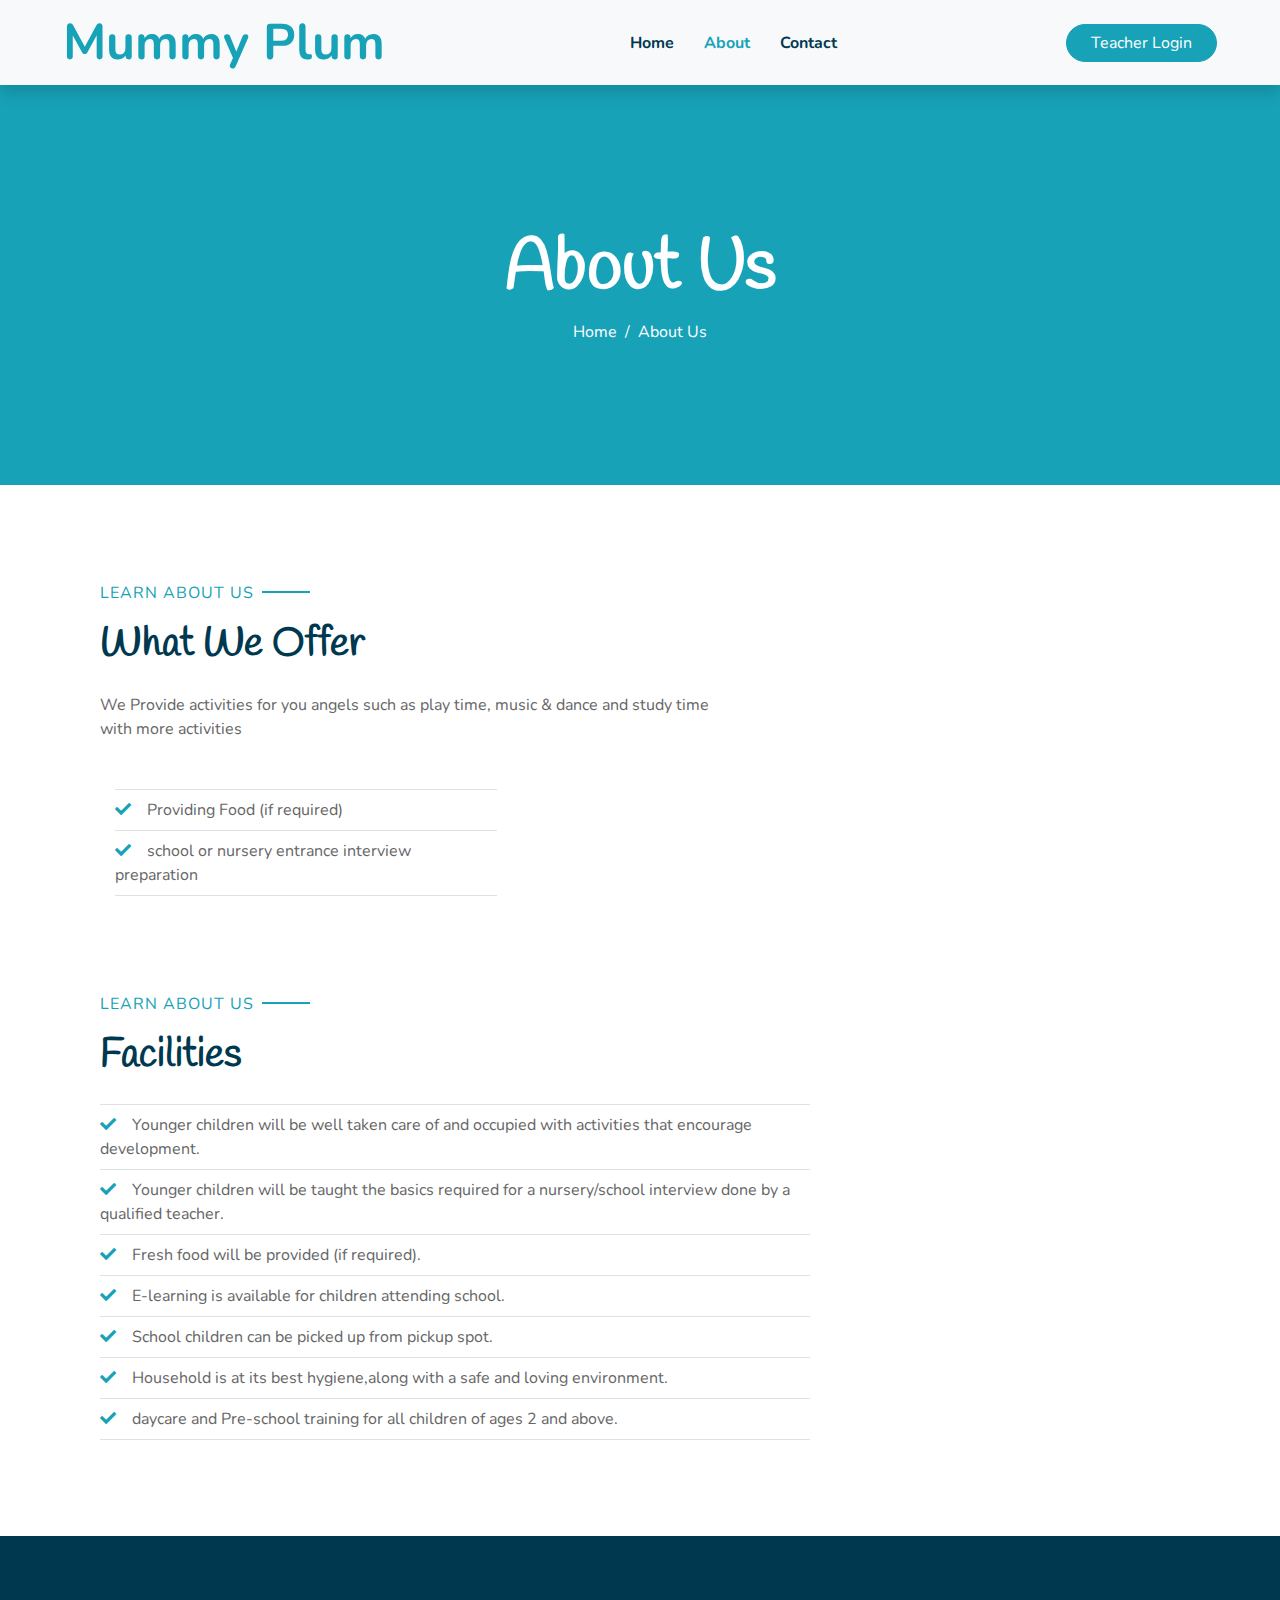
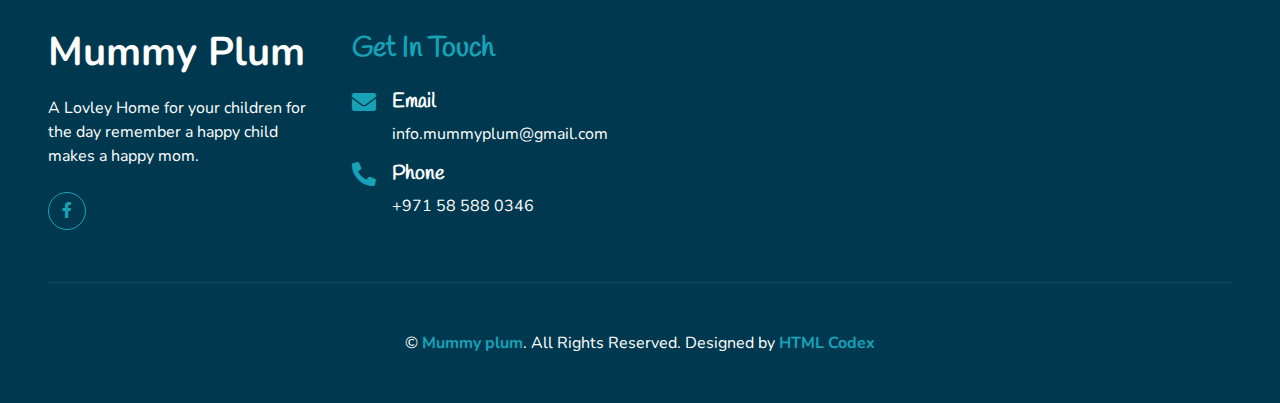
==== about.html @ 032652ea "update about.html (context)" ====
<!DOCTYPE html>
<html lang="en">

<head>
    <meta charset="utf-8">
    <title>Mummy Plum</title>
    <meta content="width=device-width, initial-scale=1.0" name="viewport">
    <meta content="Free HTML Templates" name="keywords">
    <meta content="Free HTML Templates" name="description">

    <!-- Favicon -->
    <link href="img/favicon.ico" rel="icon">

    <!-- Google Web Fonts -->
    <link rel="preconnect" href="https://fonts.gstatic.com">
    <link href="https://fonts.googleapis.com/css2?family=Handlee&family=Nunito&display=swap" rel="stylesheet">

    <!-- Font Awesome -->
    <link href="https://cdnjs.cloudflare.com/ajax/libs/font-awesome/5.10.0/css/all.min.css" rel="stylesheet">

    <!-- Flaticon Font -->
    <link href="lib/flaticon/font/flaticon.css" rel="stylesheet">

    <!-- Libraries Stylesheet -->
    <link href="lib/owlcarousel/assets/owl.carousel.min.css" rel="stylesheet">
    <link href="lib/lightbox/css/lightbox.min.css" rel="stylesheet">

    <!-- Customized Bootstrap Stylesheet -->
    <link href="css/style.css" rel="stylesheet">
</head>

<body>
    <!-- Navbar Start -->
    <div class="container-fluid bg-light position-relative shadow">
        <nav class="navbar navbar-expand-lg bg-light navbar-light py-3 py-lg-0 px-0 px-lg-5">
            <a href="index.html" class="navbar-brand font-weight-bold text-secondary" style="font-size: 50px;">
                <span class="text-primary">Mummy Plum</span>
            </a>
            <button type="button" class="navbar-toggler" data-toggle="collapse" data-target="#navbarCollapse">
                <span class="navbar-toggler-icon"></span>
            </button>
            <div class="collapse navbar-collapse justify-content-between" id="navbarCollapse">
                <div class="navbar-nav font-weight-bold mx-auto py-0">
                    <a href="index.html" class="nav-item nav-link">Home</a>
                    <a href="about.html" class="nav-item nav-link active">About</a>
                    <!--  <a href="class.html" class="nav-item nav-link">Classes</a>
                    <a href="team.html" class="nav-item nav-link">Teachers</a>
                    <a href="gallery.html" class="nav-item nav-link">Gallery</a> 
                    <div class="nav-item dropdown">
                        <a href="#" class="nav-link dropdown-toggle" data-toggle="dropdown">Pages</a>
                        <div class="dropdown-menu rounded-0 m-0">
                            <a href="blog.html" class="dropdown-item">Blog Grid</a>
                            <a href="single.html" class="dropdown-item">Blog Detail</a>
                        </div>
                    </div> --> 
                    <a href="contact.html" class="nav-item nav-link">Contact</a>
                </div>
                <a href="http://192.168.211.1/attendance-php/index.php" class="btn btn-primary px-4">Teacher Login</a>
            </div>
        </nav>
    </div>
    <!-- Navbar End -->


    <!-- Header Start -->
    <div class="container-fluid bg-primary mb-5">
        <div class="d-flex flex-column align-items-center justify-content-center" style="min-height: 400px">
            <h3 class="display-3 font-weight-bold text-white">About Us</h3>
            <div class="d-inline-flex text-white">
                <p class="m-0"><a class="text-white" href="">Home</a></p>
                <p class="m-0 px-2">/</p>
                <p class="m-0">About Us</p>
            </div>
        </div>
    </div>
    <!-- Header End -->
    <div class="container-fluid py-5">
        <div class="container">
            <div class="row align-items-center">
<!--              <div class="col-lg-5"> -->    
<!--                    <img class="img-fluid rounded mb-5 mb-lg-0" src="img/about-1.jpg" alt=""> -->
                </div>
                <div class="col-lg-7">
                    <p class="section-title pr-5"><span class="pr-2">Learn About Us</span></p>
                    <h1 class="mb-4">What We Offer</h1>
                    <p>We Provide activities for you angels such as play time, music & dance and study time with more activities</p>
                    <div class="row pt-2 pb-4">
<!--                        <div class="col-6 col-md-4">
                        <img class="img-fluid rounded" src="img/about-2.jpg" alt="">
-->
                        </div>
                        <div class="col-6 col-md-8">
                            <ul class="list-inline m-0">
                                <li class="py-2 border-top border-bottom"><i class="fa fa-check text-primary mr-3"></i>Providing Food (if required)</li>
                                <li class="py-2 border-bottom"><i class="fa fa-check text-primary mr-3"></i>school or nursery entrance interview preparation</li>
                            </ul>
                        </div>
                    </div>
                </div>
            </div>
        </div>
    </div>
    <div class="container-fluid py-5">
        <div class="container">
            <div class="row align-items-center">
<!--              <div class="col-lg-5"> -->    
<!--                    <img class="img-fluid rounded mb-5 mb-lg-0" src="img/about-1.jpg" alt=""> -->
                </div>
                <div class="col-lg-7">
                    <p class="section-title pr-5"><span class="pr-2">Learn About Us</span></p>
                    <h1 class="mb-4">Facilities</h1>
            <!---        <div class="row pt-2 pb-4">
            -->
                <!--                        <div class="col-6 col-md-4">
                        <img class="img-fluid rounded" src="img/about-2.jpg" alt="">
-->
                        </div>
                        <div class="col-6 col-md-8">
                            <ul class="list-inline m-0">
                                <li class="py-2 border-top border-bottom"><i class="fa fa-check text-primary mr-3"></i>Younger children will be well taken care of and occupied with activities that encourage development.</li>
                                <li class="py-2 border-bottom"><i class="fa fa-check text-primary mr-3"></i>Younger children will be taught the basics required for a nursery/school interview done by a qualified teacher.</li>
                                <li class="py-2 border-bottom"><i class="fa fa-check text-primary mr-3"></i>Fresh food will be provided (if required).</li>
                                <li class="py-2 border-bottom"><i class="fa fa-check text-primary mr-3"></i>E-learning is available for children attending school.</li>
                                <li class="py-2 border-bottom"><i class="fa fa-check text-primary mr-3"></i>School children can be picked up from pickup spot.</li>
                                <li class="py-2 border-bottom"><i class="fa fa-check text-primary mr-3"></i>Household is at its best hygiene,along with a safe and loving environment.</li>
                                <li class="py-2 border-bottom"><i class="fa fa-check text-primary mr-3"></i>daycare and Pre-school training for all children of ages 2 and above.</li>
                            </ul>
                        </div>
                    </div>
                </div>
            </div>
        </div>
    </div>   

    <!--  About Start
    <div class="container-fluid py-5">
        <div class="container">
            <div class="row align-items-center">
                <div class="col-lg-5">
                 <img class="img-fluid rounded mb-5 mb-lg-0" src="img/about-1.jpg" alt=""> 
                </div>
                <div class="col-lg-7">
                    <p class="section-title pr-5"><span class="pr-2">Learn About Us</span></p>
                    <h1 class="mb-4">Best School For Your Kids</h1>
                    <p>Invidunt lorem justo sanctus clita. Erat lorem labore ea, justo dolor lorem ipsum ut sed eos,
                        ipsum et dolor kasd sit ea justo. Erat justo sed sed diam. Ea et erat ut sed diam sea ipsum est
                        dolor</p>
                    <div class="row pt-2 pb-4">
                        <div class="col-6 col-md-4">
                            <img class="img-fluid rounded" src="img/about-2.jpg" alt="">
                        </div>
                        <div class="col-6 col-md-8">
                            <ul class="list-inline m-0">
                                <li class="py-2 border-top border-bottom"><i class="fa fa-check text-primary mr-3"></i>Labore eos amet dolor amet diam</li>
                                <li class="py-2 border-bottom"><i class="fa fa-check text-primary mr-3"></i>Etsea et sit dolor amet ipsum</li>
                                <li class="py-2 border-bottom"><i class="fa fa-check text-primary mr-3"></i>Diam dolor diam elitripsum vero.</li>
                            </ul>
                        </div>
                    </div>
                    <a href="" class="btn btn-primary mt-2 py-2 px-4">Learn More</a>
                </div>
            </div>
        </div>
    </div>
     About End 


   Facilities Start 
    <div class="container-fluid pt-5">
        <div class="container pb-3">
            <div class="row">
                <div class="col-lg-4 col-md-6 pb-1">
                    <div class="d-flex bg-light shadow-sm border-top rounded mb-4" style="padding: 30px;">
                        <i class="flaticon-050-fence h1 font-weight-normal text-primary mb-3"></i>
                        <div class="pl-4">
                            <h4>Play Ground</h4>
                            <p class="m-0">Kasd labore kasd et dolor est rebum dolor ut, clita dolor vero lorem amet elitr vero...</p>
                        </div>
                    </div>
                </div>
                <div class="col-lg-4 col-md-6 pb-1">
                    <div class="d-flex bg-light shadow-sm border-top rounded mb-4" style="padding: 30px;">
                        <i class="flaticon-022-drum h1 font-weight-normal text-primary mb-3"></i>
                        <div class="pl-4">
                            <h4>Music and Dance</h4>
                            <p class="m-0">Kasd labore kasd et dolor est rebum dolor ut, clita dolor vero lorem amet elitr vero...</p>
                        </div>
                    </div>
                </div>
                <div class="col-lg-4 col-md-6 pb-1">
                    <div class="d-flex bg-light shadow-sm border-top rounded mb-4" style="padding: 30px;">
                        <i class="flaticon-030-crayons h1 font-weight-normal text-primary mb-3"></i>
                        <div class="pl-4">
                            <h4>Arts and Crafts</h4>
                            <p class="m-0">Kasd labore kasd et dolor est rebum dolor ut, clita dolor vero lorem amet elitr vero...</p>
                        </div>
                    </div>
                </div>
                <div class="col-lg-4 col-md-6 pb-1">
                    <div class="d-flex bg-light shadow-sm border-top rounded mb-4" style="padding: 30px;">
                        <i class="flaticon-017-toy-car h1 font-weight-normal text-primary mb-3"></i>
                        <div class="pl-4">
                            <h4>Safe Transportation</h4>
                            <p class="m-0">Kasd labore kasd et dolor est rebum dolor ut, clita dolor vero lorem amet elitr vero...</p>
                        </div>
                    </div>
                </div>
                <div class="col-lg-4 col-md-6 pb-1">
                    <div class="d-flex bg-light shadow-sm border-top rounded mb-4" style="padding: 30px;">
                        <i class="flaticon-025-sandwich h1 font-weight-normal text-primary mb-3"></i>
                        <div class="pl-4">
                            <h4>Healthy food</h4>
                            <p class="m-0">Kasd labore kasd et dolor est rebum dolor ut, clita dolor vero lorem amet elitr vero...</p>
                        </div>
                    </div>
                </div>
                <div class="col-lg-4 col-md-6 pb-1">
                    <div class="d-flex bg-light shadow-sm border-top rounded mb-4" style="padding: 30px;">
                        <i class="flaticon-047-backpack h1 font-weight-normal text-primary mb-3"></i>
                        <div class="pl-4">
                            <h4>Educational Tour</h4>
                            <p class="m-0">Kasd labore kasd et dolor est rebum dolor ut, clita dolor vero lorem amet elitr vero...</p>
                        </div>
                    </div>
                </div>
            </div>
        </div>
    </div>
     Facilities Start 


     Team Start 
    <div class="container-fluid pt-5">
        <div class="container">
            <div class="text-center pb-2">
                <p class="section-title px-5"><span class="px-2">Our Teachers</span></p>
                <h1 class="mb-4">Meet Our Teachers</h1>
            </div>
            <div class="row">
                <div class="col-md-6 col-lg-3 text-center team mb-5">
                    <div class="position-relative overflow-hidden mb-4" style="border-radius: 100%;">
                        <img class="img-fluid w-100" src="img/team-1.jpg" alt="" >
                        <div
                            class="team-social d-flex align-items-center justify-content-center w-100 h-100 position-absolute">
                            <a class="btn btn-outline-light text-center mr-2 px-0" style="width: 38px; height: 38px;"
                                href="#"><i class="fab fa-twitter"></i></a>
                            <a class="btn btn-outline-light text-center mr-2 px-0" style="width: 38px; height: 38px;"
                                href="#"><i class="fab fa-facebook-f"></i></a>
                            <a class="btn btn-outline-light text-center px-0" style="width: 38px; height: 38px;"
                                href="#"><i class="fab fa-linkedin-in"></i></a>
                        </div>
                    </div>
                    <h4>Julia Smith</h4>
                    <i>Music Teacher</i>
                </div>
                <div class="col-md-6 col-lg-3 text-center team mb-5">
                    <div class="position-relative overflow-hidden mb-4" style="border-radius: 100%;">
                        <img class="img-fluid w-100" src="img/team-2.jpg" alt="" >
                        <div
                            class="team-social d-flex align-items-center justify-content-center w-100 h-100 position-absolute">
                            <a class="btn btn-outline-light text-center mr-2 px-0" style="width: 38px; height: 38px;"
                                href="#"><i class="fab fa-twitter"></i></a>
                            <a class="btn btn-outline-light text-center mr-2 px-0" style="width: 38px; height: 38px;"
                                href="#"><i class="fab fa-facebook-f"></i></a>
                            <a class="btn btn-outline-light text-center px-0" style="width: 38px; height: 38px;"
                                href="#"><i class="fab fa-linkedin-in"></i></a>
                        </div>
                    </div>
                    <h4>Jhon Doe</h4>
                    <i>Language Teacher</i>
                </div>
                <div class="col-md-6 col-lg-3 text-center team mb-5">
                    <div class="position-relative overflow-hidden mb-4" style="border-radius: 100%;">
                        <img class="img-fluid w-100" src="img/team-3.jpg" alt="" >
                        <div
                            class="team-social d-flex align-items-center justify-content-center w-100 h-100 position-absolute">
                            <a class="btn btn-outline-light text-center mr-2 px-0" style="width: 38px; height: 38px;"
                                href="#"><i class="fab fa-twitter"></i></a>
                            <a class="btn btn-outline-light text-center mr-2 px-0" style="width: 38px; height: 38px;"
                                href="#"><i class="fab fa-facebook-f"></i></a>
                            <a class="btn btn-outline-light text-center px-0" style="width: 38px; height: 38px;"
                                href="#"><i class="fab fa-linkedin-in"></i></a>
                        </div>
                    </div>
                    <h4>Mollie Ross</h4>
                    <i>Dance Teacher</i>
                </div>
                <div class="col-md-6 col-lg-3 text-center team mb-5">
                    <div class="position-relative overflow-hidden mb-4" style="border-radius: 100%;">
                        <img class="img-fluid w-100" src="img/team-4.jpg" alt="" >
                        <div
                            class="team-social d-flex align-items-center justify-content-center w-100 h-100 position-absolute">
                            <a class="btn btn-outline-light text-center mr-2 px-0" style="width: 38px; height: 38px;"
                                href="#"><i class="fab fa-twitter"></i></a>
                            <a class="btn btn-outline-light text-center mr-2 px-0" style="width: 38px; height: 38px;"
                                href="#"><i class="fab fa-facebook-f"></i></a>
                            <a class="btn btn-outline-light text-center px-0" style="width: 38px; height: 38px;"
                                href="#"><i class="fab fa-linkedin-in"></i></a>
                        </div>
                    </div>
                    <h4>Donald John</h4>
                    <i>Art Teacher</i>
                </div>
            </div>
        </div>
    </div>
     Team End


   -Footer Start -->
    <div class="container-fluid bg-secondary text-white mt-5 py-5 px-sm-3 px-md-5">
        <div class="row pt-5">
            <div class="col-lg-3 col-md-6 mb-5">
                <a href="" class="navbar-brand font-weight-bold text-primary m-0 mb-4 p-0" style="font-size: 40px; line-height: 40px;">
        <!---             <i class="flaticon-043-teddy-bear"></i> -->
                    <span class="text-white">Mummy Plum</span>
                </a>
                <p>A Lovley Home for your children for the day remember a happy child makes a happy mom.</p>
                <div class="d-flex justify-content-start mt-4">

                    <a class="btn btn-outline-primary rounded-circle text-center mr-2 px-0"
                        style="width: 38px; height: 38px;" href="https://www.facebook.com/mummyplumdp.ae"><i class="fab fa-facebook-f"></i></a>
        <!--              <a class="btn btn-outline-primary rounded-circle text-center mr-2 px-0"
                        style="width: 38px; height: 38px;" href="#"><i class="fab fa-facebook-f"></i></a>
                    <a class="btn btn-outline-primary rounded-circle text-center mr-2 px-0"
                        style="width: 38px; height: 38px;" href="#"><i class="fab fa-linkedin-in"></i></a>
                    <a class="btn btn-outline-primary rounded-circle text-center mr-2 px-0"
                        style="width: 38px; height: 38px;" href="#"><i class="fab fa-instagram"></i></a>
                    -->
                </div>
                
            </div>
            <div class="col-lg-3 col-md-6 mb-5">
                <h3 class="text-primary mb-4">Get In Touch</h3>
                <div class="d-flex">
  <!--                  <h4 class="fa fa-map-marker-alt text-primary"></h4>
                 <div class="pl-3">
                        <h5 class="text-white">Address</h5>
                        <p>123 Street, New York, USA</p>
                    
                    </div> -->
                </div>
                <div class="d-flex">
                    <h4 class="fa fa-envelope text-primary"></h4>
                    <div class="pl-3">
                        <h5 class="text-white">Email</h5>
                        <p>info.mummyplum@gmail.com</p>
                    </div>
                </div>
                <div class="d-flex">
                    <h4 class="fa fa-phone-alt text-primary"></h4>
                    <div class="pl-3">
                        <h5 class="text-white">Phone</h5>
                        <p>+971 58 588 0346</p>
                    </div>
                </div>
            </div>
            <div class="col-lg-3 col-md-6 mb-5">
    <!---            <h3 class="text-primary mb-4">Quick Links</h3>
                <div class="d-flex flex-column justify-content-start">
                    <a class="text-white mb-2" href="#"><i class="fa fa-angle-right mr-2"></i>Home</a>
                    <a class="text-white mb-2" href="#"><i class="fa fa-angle-right mr-2"></i>About Us</a>
                    <a class="text-white mb-2" href="#"><i class="fa fa-angle-right mr-2"></i>Our Classes</a>
                    <a class="text-white mb-2" href="#"><i class="fa fa-angle-right mr-2"></i>Our Teachers</a>
                    <a class="text-white mb-2" href="#"><i class="fa fa-angle-right mr-2"></i>Our Blog</a>
                    <a class="text-white" href="#"><i class="fa fa-angle-right mr-2"></i>Contact Us</a>
                </div>
            </div>
            <div class="col-lg-3 col-md-6 mb-5">
                <h3 class="text-primary mb-4">Newsletter</h3>
                <form action="">
                    <div class="form-group">
                        <input type="text" class="form-control border-0 py-4" placeholder="Your Name" required="required" />
                    </div>
                    <div class="form-group">
                        <input type="email" class="form-control border-0 py-4" placeholder="Your Email"
                            required="required" />
                    </div>
                    <div>
                        <button class="btn btn-primary btn-block border-0 py-3" type="submit">Submit Now</button>
                    </div> -->
                </form>
            </div>
        </div>
        <div class="container-fluid pt-5" style="border-top: 1px solid rgba(23, 162, 184, .2);;">
            <p class="m-0 text-center text-white">
                &copy; <a class="text-primary font-weight-bold" href="#">Mummy plum</a>. All Rights Reserved. 
				
				<!--/*** This template is free as long as you keep the footer author’s credit link/attribution link/backlink. If you'd like to use the template without the footer author’s credit link/attribution link/backlink, you can purchase the Credit Removal License from "https://htmlcodex.com/credit-removal". Thank you for your support. ***/-->
				Designed by <a class="text-primary font-weight-bold" href="https://htmlcodex.com">HTML Codex</a>
            </p>
        </div>
    </div>
    <!-- Footer End -->


    <!-- Back to Top -->
    <a href="#" class="btn btn-primary p-3 back-to-top"><i class="fa fa-angle-double-up"></i></a>


    <!-- JavaScript Libraries -->
    <script src="https://code.jquery.com/jquery-3.4.1.min.js"></script>
    <script src="https://stackpath.bootstrapcdn.com/bootstrap/4.4.1/js/bootstrap.bundle.min.js"></script>
    <script src="lib/easing/easing.min.js"></script>
    <script src="lib/owlcarousel/owl.carousel.min.js"></script>
    <script src="lib/isotope/isotope.pkgd.min.js"></script>
    <script src="lib/lightbox/js/lightbox.min.js"></script>

    <!-- Contact Javascript File -->
    <script src="mail/jqBootstrapValidation.min.js"></script>
    <script src="mail/contact.js"></script>

    <!-- Template Javascript -->
    <script src="js/main.js"></script>
</body>

</html>
---- lib/flaticon/font/flaticon.css ----
@font-face {
  font-family: "Flaticon";
  src: url("./Flaticon.eot");
  src: url("./Flaticon.eot?#iefix") format("embedded-opentype"),
       url("./Flaticon.woff2") format("woff2"),
       url("./Flaticon.woff") format("woff"),
       url("./Flaticon.ttf") format("truetype"),
       url("./Flaticon.svg#Flaticon") format("svg");
  font-weight: normal;
  font-style: normal;
}

@media screen and (-webkit-min-device-pixel-ratio:0) {
  @font-face {
    font-family: "Flaticon";
    src: url("./Flaticon.svg#Flaticon") format("svg");
  }
}

[class^="flaticon-"]:before, [class*=" flaticon-"]:before,
[class^="flaticon-"]:after, [class*=" flaticon-"]:after {   
  font-family: Flaticon;
        font-size: 20px;
font-style: normal;
margin-left: 20px;
}

.flaticon-001-swing:before { content: "\f100"; }
.flaticon-002-bricks:before { content: "\f101"; }
.flaticon-003-feeding-bottle:before { content: "\f102"; }
.flaticon-004-balloons:before { content: "\f103"; }
.flaticon-005-marker:before { content: "\f104"; }
.flaticon-006-spinning-top:before { content: "\f105"; }
.flaticon-007-sandbox:before { content: "\f106"; }
.flaticon-008-tambourine:before { content: "\f107"; }
.flaticon-009-bib:before { content: "\f108"; }
.flaticon-010-slide:before { content: "\f109"; }
.flaticon-011-mat:before { content: "\f10a"; }
.flaticon-012-kite:before { content: "\f10b"; }
.flaticon-013-brush:before { content: "\f10c"; }
.flaticon-014-blackboard:before { content: "\f10d"; }
.flaticon-015-potty:before { content: "\f10e"; }
.flaticon-016-apple:before { content: "\f10f"; }
.flaticon-017-toy-car:before { content: "\f110"; }
.flaticon-018-ball:before { content: "\f111"; }
.flaticon-019-pencil:before { content: "\f112"; }
.flaticon-020-rattle:before { content: "\f113"; }
.flaticon-021-juice-box:before { content: "\f114"; }
.flaticon-022-drum:before { content: "\f115"; }
.flaticon-023-girl:before { content: "\f116"; }
.flaticon-024-shape-toy:before { content: "\f117"; }
.flaticon-025-sandwich:before { content: "\f118"; }
.flaticon-026-paper-boat:before { content: "\f119"; }
.flaticon-027-xylophone:before { content: "\f11a"; }
.flaticon-028-kindergarten:before { content: "\f11b"; }
.flaticon-029-clock:before { content: "\f11c"; }
.flaticon-030-crayons:before { content: "\f11d"; }
.flaticon-031-bell:before { content: "\f11e"; }
.flaticon-032-book:before { content: "\f11f"; }
.flaticon-033-blocks:before { content: "\f120"; }
.flaticon-034-popsicle:before { content: "\f121"; }
.flaticon-035-table:before { content: "\f122"; }
.flaticon-036-boy:before { content: "\f123"; }
.flaticon-037-toys:before { content: "\f124"; }
.flaticon-038-locker:before { content: "\f125"; }
.flaticon-039-seesaw:before { content: "\f126"; }
.flaticon-040-puzzle:before { content: "\f127"; }
.flaticon-041-abacus:before { content: "\f128"; }
.flaticon-042-synthesizer:before { content: "\f129"; }
.flaticon-043-teddy-bear:before { content: "\f12a"; }
.flaticon-044-scissors:before { content: "\f12b"; }
.flaticon-045-cookies:before { content: "\f12c"; }
.flaticon-046-bucket:before { content: "\f12d"; }
.flaticon-047-backpack:before { content: "\f12e"; }
.flaticon-048-paper-plane:before { content: "\f12f"; }
.flaticon-049-cutlery:before { content: "\f130"; }
.flaticon-050-fence:before { content: "\f131"; }
---- css/style.css ----
/******* Bootstrap Theming ********/
/*!
 * Bootstrap v4.5.3 (https://getbootstrap.com/)
 * Copyright 2011-2020 The Bootstrap Authors
 * Copyright 2011-2020 Twitter, Inc.
 * Licensed under MIT (https://github.com/twbs/bootstrap/blob/main/LICENSE)
 */
:root {
  --blue: #007bff;
  --indigo: #6610f2;
  --purple: #6f42c1;
  --pink: #e83e8c;
  --red: #dc3545;
  --orange: #fd7e14;
  --yellow: #ffc107;
  --green: #28a745;
  --teal: #20c997;
  --cyan: #17a2b8;
  --white: #fff;
  --gray: #6c757d;
  --gray-dark: #343a40;
  --primary: #17a2b8;
  --secondary: #00394f;
  --success: #28a745;
  --info: #17a2b8;
  --warning: #ffc107;
  --danger: #dc3545;
  --light: #f8f9fa;
  --dark: #343a40;
  --breakpoint-xs: 0;
  --breakpoint-sm: 576px;
  --breakpoint-md: 768px;
  --breakpoint-lg: 992px;
  --breakpoint-xl: 1200px;
  --font-family-sans-serif: "Nunito", sans-serif;
  --font-family-monospace: SFMono-Regular, Menlo, Monaco, Consolas, "Liberation Mono", "Courier New", monospace;
}

*,
*::before,
*::after {
  box-sizing: border-box;
}

html {
  font-family: sans-serif;
  line-height: 1.15;
  -webkit-text-size-adjust: 100%;
  -webkit-tap-highlight-color: rgba(0, 0, 0, 0);
}

article, aside, figcaption, figure, footer, header, hgroup, main, nav, section {
  display: block;
}

body {
  margin: 0;
  font-family: "Nunito", sans-serif;
  font-size: 1rem;
  font-weight: 400;
  line-height: 1.5;
  color: #666666;
  text-align: left;
  background-color: #fff;
}

[tabindex="-1"]:focus:not(:focus-visible) {
  outline: 0 !important;
}

hr {
  box-sizing: content-box;
  height: 0;
  overflow: visible;
}

h1, h2, h3, h4, h5, h6 {
  margin-top: 0;
  margin-bottom: 0.5rem;
}

p {
  margin-top: 0;
  margin-bottom: 1rem;
}

abbr[title],
abbr[data-original-title] {
  text-decoration: underline;
  text-decoration: underline dotted;
  cursor: help;
  border-bottom: 0;
  text-decoration-skip-ink: none;
}

address {
  margin-bottom: 1rem;
  font-style: normal;
  line-height: inherit;
}

ol,
ul,
dl {
  margin-top: 0;
  margin-bottom: 1rem;
}

ol ol,
ul ul,
ol ul,
ul ol {
  margin-bottom: 0;
}

dt {
  font-weight: 700;
}

dd {
  margin-bottom: .5rem;
  margin-left: 0;
}

blockquote {
  margin: 0 0 1rem;
}

b,
strong {
  font-weight: bolder;
}

small {
  font-size: 80%;
}

sub,
sup {
  position: relative;
  font-size: 75%;
  line-height: 0;
  vertical-align: baseline;
}

sub {
  bottom: -.25em;
}

sup {
  top: -.5em;
}

a {
  color: #17a2b8;
  text-decoration: none;
  background-color: transparent;
}

a:hover {
  color: #0f6674;
  text-decoration: underline;
}

a:not([href]):not([class]) {
  color: inherit;
  text-decoration: none;
}

a:not([href]):not([class]):hover {
  color: inherit;
  text-decoration: none;
}

pre,
code,
kbd,
samp {
  font-family: SFMono-Regular, Menlo, Monaco, Consolas, "Liberation Mono", "Courier New", monospace;
  font-size: 1em;
}

pre {
  margin-top: 0;
  margin-bottom: 1rem;
  overflow: auto;
  -ms-overflow-style: scrollbar;
}

figure {
  margin: 0 0 1rem;
}

img {
  vertical-align: middle;
  border-style: none;
}

svg {
  overflow: hidden;
  vertical-align: middle;
}

table {
  border-collapse: collapse;
}

caption {
  padding-top: 0.75rem;
  padding-bottom: 0.75rem;
  color: #6c757d;
  text-align: left;
  caption-side: bottom;
}

th {
  text-align: inherit;
  text-align: -webkit-match-parent;
}

label {
  display: inline-block;
  margin-bottom: 0.5rem;
}

button {
  border-radius: 0;
}

button:focus {
  outline: 1px dotted;
  outline: 5px auto -webkit-focus-ring-color;
}

input,
button,
select,
optgroup,
textarea {
  margin: 0;
  font-family: inherit;
  font-size: inherit;
  line-height: inherit;
}

button,
input {
  overflow: visible;
}

button,
select {
  text-transform: none;
}

[role="button"] {
  cursor: pointer;
}

select {
  word-wrap: normal;
}

button,
[type="button"],
[type="reset"],
[type="submit"] {
  -webkit-appearance: button;
}

button:not(:disabled),
[type="button"]:not(:disabled),
[type="reset"]:not(:disabled),
[type="submit"]:not(:disabled) {
  cursor: pointer;
}

button::-moz-focus-inner,
[type="button"]::-moz-focus-inner,
[type="reset"]::-moz-focus-inner,
[type="submit"]::-moz-focus-inner {
  padding: 0;
  border-style: none;
}

input[type="radio"],
input[type="checkbox"] {
  box-sizing: border-box;
  padding: 0;
}

textarea {
  overflow: auto;
  resize: vertical;
}

fieldset {
  min-width: 0;
  padding: 0;
  margin: 0;
  border: 0;
}

legend {
  display: block;
  width: 100%;
  max-width: 100%;
  padding: 0;
  margin-bottom: .5rem;
  font-size: 1.5rem;
  line-height: inherit;
  color: inherit;
  white-space: normal;
}

@media (max-width: 1200px) {
  legend {
    font-size: calc(1.275rem + 0.3vw) ;
  }
}

progress {
  vertical-align: baseline;
}

[type="number"]::-webkit-inner-spin-button,
[type="number"]::-webkit-outer-spin-button {
  height: auto;
}

[type="search"] {
  outline-offset: -2px;
  -webkit-appearance: none;
}

[type="search"]::-webkit-search-decoration {
  -webkit-appearance: none;
}

::-webkit-file-upload-button {
  font: inherit;
  -webkit-appearance: button;
}

output {
  display: inline-block;
}

summary {
  display: list-item;
  cursor: pointer;
}

template {
  display: none;
}

[hidden] {
  display: none !important;
}

h1, h2, h3, h4, h5, h6,
.h1, .h2, .h3, .h4, .h5, .h6 {
  margin-bottom: 0.5rem;
  font-family: "Handlee", cursive;
  font-weight: bold;
  line-height: 1.2;
  color: #00394f;
}

h1, .h1 {
  font-size: 2.5rem;
}

@media (max-width: 1200px) {
  h1, .h1 {
    font-size: calc(1.375rem + 1.5vw) ;
  }
}

h2, .h2 {
  font-size: 2rem;
}

@media (max-width: 1200px) {
  h2, .h2 {
    font-size: calc(1.325rem + 0.9vw) ;
  }
}

h3, .h3 {
  font-size: 1.75rem;
}

@media (max-width: 1200px) {
  h3, .h3 {
    font-size: calc(1.3rem + 0.6vw) ;
  }
}

h4, .h4 {
  font-size: 1.5rem;
}

@media (max-width: 1200px) {
  h4, .h4 {
    font-size: calc(1.275rem + 0.3vw) ;
  }
}

h5, .h5 {
  font-size: 1.25rem;
}

h6, .h6 {
  font-size: 1rem;
}

.lead {
  font-size: 1.25rem;
  font-weight: 300;
}

.display-1 {
  font-size: 6rem;
  font-weight: 300;
  line-height: 1.2;
}

@media (max-width: 1200px) {
  .display-1 {
    font-size: calc(1.725rem + 5.7vw) ;
  }
}

.display-2 {
  font-size: 5.5rem;
  font-weight: 300;
  line-height: 1.2;
}

@media (max-width: 1200px) {
  .display-2 {
    font-size: calc(1.675rem + 5.1vw) ;
  }
}

.display-3 {
  font-size: 4.5rem;
  font-weight: 300;
  line-height: 1.2;
}

@media (max-width: 1200px) {
  .display-3 {
    font-size: calc(1.575rem + 3.9vw) ;
  }
}

.display-4 {
  font-size: 3.5rem;
  font-weight: 300;
  line-height: 1.2;
}

@media (max-width: 1200px) {
  .display-4 {
    font-size: calc(1.475rem + 2.7vw) ;
  }
}

hr {
  margin-top: 1rem;
  margin-bottom: 1rem;
  border: 0;
  border-top: 1px solid rgba(0, 0, 0, 0.1);
}

small,
.small {
  font-size: 80%;
  font-weight: 400;
}

mark,
.mark {
  padding: 0.2em;
  background-color: #fcf8e3;
}

.list-unstyled {
  padding-left: 0;
  list-style: none;
}

.list-inline {
  padding-left: 0;
  list-style: none;
}

.list-inline-item {
  display: inline-block;
}

.list-inline-item:not(:last-child) {
  margin-right: 0.5rem;
}

.initialism {
  font-size: 90%;
  text-transform: uppercase;
}

.blockquote {
  margin-bottom: 1rem;
  font-size: 1.25rem;
}

.blockquote-footer {
  display: block;
  font-size: 80%;
  color: #6c757d;
}

.blockquote-footer::before {
  content: "\2014\00A0";
}

.img-fluid {
  max-width: 100%;
  height: auto;
}

.img-thumbnail {
  padding: 0.25rem;
  background-color: #fff;
  border: 1px solid #dee2e6;
  border-radius: 5px;
  max-width: 100%;
  height: auto;
}

.figure {
  display: inline-block;
}

.figure-img {
  margin-bottom: 0.5rem;
  line-height: 1;
}

.figure-caption {
  font-size: 90%;
  color: #6c757d;
}

code {
  font-size: 87.5%;
  color: #e83e8c;
  word-wrap: break-word;
}

a > code {
  color: inherit;
}

kbd {
  padding: 0.2rem 0.4rem;
  font-size: 87.5%;
  color: #fff;
  background-color: #212529;
  border-radius: 0.2rem;
}

kbd kbd {
  padding: 0;
  font-size: 100%;
  font-weight: 700;
}

pre {
  display: block;
  font-size: 87.5%;
  color: #212529;
}

pre code {
  font-size: inherit;
  color: inherit;
  word-break: normal;
}

.pre-scrollable {
  max-height: 340px;
  overflow-y: scroll;
}

.container,
.container-fluid,
.container-sm,
.container-md,
.container-lg,
.container-xl {
  width: 100%;
  padding-right: 15px;
  padding-left: 15px;
  margin-right: auto;
  margin-left: auto;
}

@media (min-width: 576px) {
  .container, .container-sm {
    max-width: 540px;
  }
}

@media (min-width: 768px) {
  .container, .container-sm, .container-md {
    max-width: 720px;
  }
}

@media (min-width: 992px) {
  .container, .container-sm, .container-md, .container-lg {
    max-width: 960px;
  }
}

@media (min-width: 1200px) {
  .container, .container-sm, .container-md, .container-lg, .container-xl {
    max-width: 1140px;
  }
}

.row {
  display: flex;
  flex-wrap: wrap;
  margin-right: -15px;
  margin-left: -15px;
}

.no-gutters {
  margin-right: 0;
  margin-left: 0;
}

.no-gutters > .col,
.no-gutters > [class*="col-"] {
  padding-right: 0;
  padding-left: 0;
}

.col-1, .col-2, .col-3, .col-4, .col-5, .col-6, .col-7, .col-8, .col-9, .col-10, .col-11, .col-12, .col,
.col-auto, .col-sm-1, .col-sm-2, .col-sm-3, .col-sm-4, .col-sm-5, .col-sm-6, .col-sm-7, .col-sm-8, .col-sm-9, .col-sm-10, .col-sm-11, .col-sm-12, .col-sm,
.col-sm-auto, .col-md-1, .col-md-2, .col-md-3, .col-md-4, .col-md-5, .col-md-6, .col-md-7, .col-md-8, .col-md-9, .col-md-10, .col-md-11, .col-md-12, .col-md,
.col-md-auto, .col-lg-1, .col-lg-2, .col-lg-3, .col-lg-4, .col-lg-5, .col-lg-6, .col-lg-7, .col-lg-8, .col-lg-9, .col-lg-10, .col-lg-11, .col-lg-12, .col-lg,
.col-lg-auto, .col-xl-1, .col-xl-2, .col-xl-3, .col-xl-4, .col-xl-5, .col-xl-6, .col-xl-7, .col-xl-8, .col-xl-9, .col-xl-10, .col-xl-11, .col-xl-12, .col-xl,
.col-xl-auto {
  position: relative;
  width: 100%;
  padding-right: 15px;
  padding-left: 15px;
}

.col {
  flex-basis: 0;
  flex-grow: 1;
  max-width: 100%;
}

.row-cols-1 > * {
  flex: 0 0 100%;
  max-width: 100%;
}

.row-cols-2 > * {
  flex: 0 0 50%;
  max-width: 50%;
}

.row-cols-3 > * {
  flex: 0 0 33.33333%;
  max-width: 33.33333%;
}

.row-cols-4 > * {
  flex: 0 0 25%;
  max-width: 25%;
}

.row-cols-5 > * {
  flex: 0 0 20%;
  max-width: 20%;
}

.row-cols-6 > * {
  flex: 0 0 16.66667%;
  max-width: 16.66667%;
}

.col-auto {
  flex: 0 0 auto;
  width: auto;
  max-width: 100%;
}

.col-1 {
  flex: 0 0 8.33333%;
  max-width: 8.33333%;
}

.col-2 {
  flex: 0 0 16.66667%;
  max-width: 16.66667%;
}

.col-3 {
  flex: 0 0 25%;
  max-width: 25%;
}

.col-4 {
  flex: 0 0 33.33333%;
  max-width: 33.33333%;
}

.col-5 {
  flex: 0 0 41.66667%;
  max-width: 41.66667%;
}

.col-6 {
  flex: 0 0 50%;
  max-width: 50%;
}

.col-7 {
  flex: 0 0 58.33333%;
  max-width: 58.33333%;
}

.col-8 {
  flex: 0 0 66.66667%;
  max-width: 66.66667%;
}

.col-9 {
  flex: 0 0 75%;
  max-width: 75%;
}

.col-10 {
  flex: 0 0 83.33333%;
  max-width: 83.33333%;
}

.col-11 {
  flex: 0 0 91.66667%;
  max-width: 91.66667%;
}

.col-12 {
  flex: 0 0 100%;
  max-width: 100%;
}

.order-first {
  order: -1;
}

.order-last {
  order: 13;
}

.order-0 {
  order: 0;
}

.order-1 {
  order: 1;
}

.order-2 {
  order: 2;
}

.order-3 {
  order: 3;
}

.order-4 {
  order: 4;
}

.order-5 {
  order: 5;
}

.order-6 {
  order: 6;
}

.order-7 {
  order: 7;
}

.order-8 {
  order: 8;
}

.order-9 {
  order: 9;
}

.order-10 {
  order: 10;
}

.order-11 {
  order: 11;
}

.order-12 {
  order: 12;
}

.offset-1 {
  margin-left: 8.33333%;
}

.offset-2 {
  margin-left: 16.66667%;
}

.offset-3 {
  margin-left: 25%;
}

.offset-4 {
  margin-left: 33.33333%;
}

.offset-5 {
  margin-left: 41.66667%;
}

.offset-6 {
  margin-left: 50%;
}

.offset-7 {
  margin-left: 58.33333%;
}

.offset-8 {
  margin-left: 66.66667%;
}

.offset-9 {
  margin-left: 75%;
}

.offset-10 {
  margin-left: 83.33333%;
}

.offset-11 {
  margin-left: 91.66667%;
}

@media (min-width: 576px) {
  .col-sm {
    flex-basis: 0;
    flex-grow: 1;
    max-width: 100%;
  }
  .row-cols-sm-1 > * {
    flex: 0 0 100%;
    max-width: 100%;
  }
  .row-cols-sm-2 > * {
    flex: 0 0 50%;
    max-width: 50%;
  }
  .row-cols-sm-3 > * {
    flex: 0 0 33.33333%;
    max-width: 33.33333%;
  }
  .row-cols-sm-4 > * {
    flex: 0 0 25%;
    max-width: 25%;
  }
  .row-cols-sm-5 > * {
    flex: 0 0 20%;
    max-width: 20%;
  }
  .row-cols-sm-6 > * {
    flex: 0 0 16.66667%;
    max-width: 16.66667%;
  }
  .col-sm-auto {
    flex: 0 0 auto;
    width: auto;
    max-width: 100%;
  }
  .col-sm-1 {
    flex: 0 0 8.33333%;
    max-width: 8.33333%;
  }
  .col-sm-2 {
    flex: 0 0 16.66667%;
    max-width: 16.66667%;
  }
  .col-sm-3 {
    flex: 0 0 25%;
    max-width: 25%;
  }
  .col-sm-4 {
    flex: 0 0 33.33333%;
    max-width: 33.33333%;
  }
  .col-sm-5 {
    flex: 0 0 41.66667%;
    max-width: 41.66667%;
  }
  .col-sm-6 {
    flex: 0 0 50%;
    max-width: 50%;
  }
  .col-sm-7 {
    flex: 0 0 58.33333%;
    max-width: 58.33333%;
  }
  .col-sm-8 {
    flex: 0 0 66.66667%;
    max-width: 66.66667%;
  }
  .col-sm-9 {
    flex: 0 0 75%;
    max-width: 75%;
  }
  .col-sm-10 {
    flex: 0 0 83.33333%;
    max-width: 83.33333%;
  }
  .col-sm-11 {
    flex: 0 0 91.66667%;
    max-width: 91.66667%;
  }
  .col-sm-12 {
    flex: 0 0 100%;
    max-width: 100%;
  }
  .order-sm-first {
    order: -1;
  }
  .order-sm-last {
    order: 13;
  }
  .order-sm-0 {
    order: 0;
  }
  .order-sm-1 {
    order: 1;
  }
  .order-sm-2 {
    order: 2;
  }
  .order-sm-3 {
    order: 3;
  }
  .order-sm-4 {
    order: 4;
  }
  .order-sm-5 {
    order: 5;
  }
  .order-sm-6 {
    order: 6;
  }
  .order-sm-7 {
    order: 7;
  }
  .order-sm-8 {
    order: 8;
  }
  .order-sm-9 {
    order: 9;
  }
  .order-sm-10 {
    order: 10;
  }
  .order-sm-11 {
    order: 11;
  }
  .order-sm-12 {
    order: 12;
  }
  .offset-sm-0 {
    margin-left: 0;
  }
  .offset-sm-1 {
    margin-left: 8.33333%;
  }
  .offset-sm-2 {
    margin-left: 16.66667%;
  }
  .offset-sm-3 {
    margin-left: 25%;
  }
  .offset-sm-4 {
    margin-left: 33.33333%;
  }
  .offset-sm-5 {
    margin-left: 41.66667%;
  }
  .offset-sm-6 {
    margin-left: 50%;
  }
  .offset-sm-7 {
    margin-left: 58.33333%;
  }
  .offset-sm-8 {
    margin-left: 66.66667%;
  }
  .offset-sm-9 {
    margin-left: 75%;
  }
  .offset-sm-10 {
    margin-left: 83.33333%;
  }
  .offset-sm-11 {
    margin-left: 91.66667%;
  }
}

@media (min-width: 768px) {
  .col-md {
    flex-basis: 0;
    flex-grow: 1;
    max-width: 100%;
  }
  .row-cols-md-1 > * {
    flex: 0 0 100%;
    max-width: 100%;
  }
  .row-cols-md-2 > * {
    flex: 0 0 50%;
    max-width: 50%;
  }
  .row-cols-md-3 > * {
    flex: 0 0 33.33333%;
    max-width: 33.33333%;
  }
  .row-cols-md-4 > * {
    flex: 0 0 25%;
    max-width: 25%;
  }
  .row-cols-md-5 > * {
    flex: 0 0 20%;
    max-width: 20%;
  }
  .row-cols-md-6 > * {
    flex: 0 0 16.66667%;
    max-width: 16.66667%;
  }
  .col-md-auto {
    flex: 0 0 auto;
    width: auto;
    max-width: 100%;
  }
  .col-md-1 {
    flex: 0 0 8.33333%;
    max-width: 8.33333%;
  }
  .col-md-2 {
    flex: 0 0 16.66667%;
    max-width: 16.66667%;
  }
  .col-md-3 {
    flex: 0 0 25%;
    max-width: 25%;
  }
  .col-md-4 {
    flex: 0 0 33.33333%;
    max-width: 33.33333%;
  }
  .col-md-5 {
    flex: 0 0 41.66667%;
    max-width: 41.66667%;
  }
  .col-md-6 {
    flex: 0 0 50%;
    max-width: 50%;
  }
  .col-md-7 {
    flex: 0 0 58.33333%;
    max-width: 58.33333%;
  }
  .col-md-8 {
    flex: 0 0 66.66667%;
    max-width: 66.66667%;
  }
  .col-md-9 {
    flex: 0 0 75%;
    max-width: 75%;
  }
  .col-md-10 {
    flex: 0 0 83.33333%;
    max-width: 83.33333%;
  }
  .col-md-11 {
    flex: 0 0 91.66667%;
    max-width: 91.66667%;
  }
  .col-md-12 {
    flex: 0 0 100%;
    max-width: 100%;
  }
  .order-md-first {
    order: -1;
  }
  .order-md-last {
    order: 13;
  }
  .order-md-0 {
    order: 0;
  }
  .order-md-1 {
    order: 1;
  }
  .order-md-2 {
    order: 2;
  }
  .order-md-3 {
    order: 3;
  }
  .order-md-4 {
    order: 4;
  }
  .order-md-5 {
    order: 5;
  }
  .order-md-6 {
    order: 6;
  }
  .order-md-7 {
    order: 7;
  }
  .order-md-8 {
    order: 8;
  }
  .order-md-9 {
    order: 9;
  }
  .order-md-10 {
    order: 10;
  }
  .order-md-11 {
    order: 11;
  }
  .order-md-12 {
    order: 12;
  }
  .offset-md-0 {
    margin-left: 0;
  }
  .offset-md-1 {
    margin-left: 8.33333%;
  }
  .offset-md-2 {
    margin-left: 16.66667%;
  }
  .offset-md-3 {
    margin-left: 25%;
  }
  .offset-md-4 {
    margin-left: 33.33333%;
  }
  .offset-md-5 {
    margin-left: 41.66667%;
  }
  .offset-md-6 {
    margin-left: 50%;
  }
  .offset-md-7 {
    margin-left: 58.33333%;
  }
  .offset-md-8 {
    margin-left: 66.66667%;
  }
  .offset-md-9 {
    margin-left: 75%;
  }
  .offset-md-10 {
    margin-left: 83.33333%;
  }
  .offset-md-11 {
    margin-left: 91.66667%;
  }
}

@media (min-width: 992px) {
  .col-lg {
    flex-basis: 0;
    flex-grow: 1;
    max-width: 100%;
  }
  .row-cols-lg-1 > * {
    flex: 0 0 100%;
    max-width: 100%;
  }
  .row-cols-lg-2 > * {
    flex: 0 0 50%;
    max-width: 50%;
  }
  .row-cols-lg-3 > * {
    flex: 0 0 33.33333%;
    max-width: 33.33333%;
  }
  .row-cols-lg-4 > * {
    flex: 0 0 25%;
    max-width: 25%;
  }
  .row-cols-lg-5 > * {
    flex: 0 0 20%;
    max-width: 20%;
  }
  .row-cols-lg-6 > * {
    flex: 0 0 16.66667%;
    max-width: 16.66667%;
  }
  .col-lg-auto {
    flex: 0 0 auto;
    width: auto;
    max-width: 100%;
  }
  .col-lg-1 {
    flex: 0 0 8.33333%;
    max-width: 8.33333%;
  }
  .col-lg-2 {
    flex: 0 0 16.66667%;
    max-width: 16.66667%;
  }
  .col-lg-3 {
    flex: 0 0 25%;
    max-width: 25%;
  }
  .col-lg-4 {
    flex: 0 0 33.33333%;
    max-width: 33.33333%;
  }
  .col-lg-5 {
    flex: 0 0 41.66667%;
    max-width: 41.66667%;
  }
  .col-lg-6 {
    flex: 0 0 50%;
    max-width: 50%;
  }
  .col-lg-7 {
    flex: 0 0 58.33333%;
    max-width: 58.33333%;
  }
  .col-lg-8 {
    flex: 0 0 66.66667%;
    max-width: 66.66667%;
  }
  .col-lg-9 {
    flex: 0 0 75%;
    max-width: 75%;
  }
  .col-lg-10 {
    flex: 0 0 83.33333%;
    max-width: 83.33333%;
  }
  .col-lg-11 {
    flex: 0 0 91.66667%;
    max-width: 91.66667%;
  }
  .col-lg-12 {
    flex: 0 0 100%;
    max-width: 100%;
  }
  .order-lg-first {
    order: -1;
  }
  .order-lg-last {
    order: 13;
  }
  .order-lg-0 {
    order: 0;
  }
  .order-lg-1 {
    order: 1;
  }
  .order-lg-2 {
    order: 2;
  }
  .order-lg-3 {
    order: 3;
  }
  .order-lg-4 {
    order: 4;
  }
  .order-lg-5 {
    order: 5;
  }
  .order-lg-6 {
    order: 6;
  }
  .order-lg-7 {
    order: 7;
  }
  .order-lg-8 {
    order: 8;
  }
  .order-lg-9 {
    order: 9;
  }
  .order-lg-10 {
    order: 10;
  }
  .order-lg-11 {
    order: 11;
  }
  .order-lg-12 {
    order: 12;
  }
  .offset-lg-0 {
    margin-left: 0;
  }
  .offset-lg-1 {
    margin-left: 8.33333%;
  }
  .offset-lg-2 {
    margin-left: 16.66667%;
  }
  .offset-lg-3 {
    margin-left: 25%;
  }
  .offset-lg-4 {
    margin-left: 33.33333%;
  }
  .offset-lg-5 {
    margin-left: 41.66667%;
  }
  .offset-lg-6 {
    margin-left: 50%;
  }
  .offset-lg-7 {
    margin-left: 58.33333%;
  }
  .offset-lg-8 {
    margin-left: 66.66667%;
  }
  .offset-lg-9 {
    margin-left: 75%;
  }
  .offset-lg-10 {
    margin-left: 83.33333%;
  }
  .offset-lg-11 {
    margin-left: 91.66667%;
  }
}

@media (min-width: 1200px) {
  .col-xl {
    flex-basis: 0;
    flex-grow: 1;
    max-width: 100%;
  }
  .row-cols-xl-1 > * {
    flex: 0 0 100%;
    max-width: 100%;
  }
  .row-cols-xl-2 > * {
    flex: 0 0 50%;
    max-width: 50%;
  }
  .row-cols-xl-3 > * {
    flex: 0 0 33.33333%;
    max-width: 33.33333%;
  }
  .row-cols-xl-4 > * {
    flex: 0 0 25%;
    max-width: 25%;
  }
  .row-cols-xl-5 > * {
    flex: 0 0 20%;
    max-width: 20%;
  }
  .row-cols-xl-6 > * {
    flex: 0 0 16.66667%;
    max-width: 16.66667%;
  }
  .col-xl-auto {
    flex: 0 0 auto;
    width: auto;
    max-width: 100%;
  }
  .col-xl-1 {
    flex: 0 0 8.33333%;
    max-width: 8.33333%;
  }
  .col-xl-2 {
    flex: 0 0 16.66667%;
    max-width: 16.66667%;
  }
  .col-xl-3 {
    flex: 0 0 25%;
    max-width: 25%;
  }
  .col-xl-4 {
    flex: 0 0 33.33333%;
    max-width: 33.33333%;
  }
  .col-xl-5 {
    flex: 0 0 41.66667%;
    max-width: 41.66667%;
  }
  .col-xl-6 {
    flex: 0 0 50%;
    max-width: 50%;
  }
  .col-xl-7 {
    flex: 0 0 58.33333%;
    max-width: 58.33333%;
  }
  .col-xl-8 {
    flex: 0 0 66.66667%;
    max-width: 66.66667%;
  }
  .col-xl-9 {
    flex: 0 0 75%;
    max-width: 75%;
  }
  .col-xl-10 {
    flex: 0 0 83.33333%;
    max-width: 83.33333%;
  }
  .col-xl-11 {
    flex: 0 0 91.66667%;
    max-width: 91.66667%;
  }
  .col-xl-12 {
    flex: 0 0 100%;
    max-width: 100%;
  }
  .order-xl-first {
    order: -1;
  }
  .order-xl-last {
    order: 13;
  }
  .order-xl-0 {
    order: 0;
  }
  .order-xl-1 {
    order: 1;
  }
  .order-xl-2 {
    order: 2;
  }
  .order-xl-3 {
    order: 3;
  }
  .order-xl-4 {
    order: 4;
  }
  .order-xl-5 {
    order: 5;
  }
  .order-xl-6 {
    order: 6;
  }
  .order-xl-7 {
    order: 7;
  }
  .order-xl-8 {
    order: 8;
  }
  .order-xl-9 {
    order: 9;
  }
  .order-xl-10 {
    order: 10;
  }
  .order-xl-11 {
    order: 11;
  }
  .order-xl-12 {
    order: 12;
  }
  .offset-xl-0 {
    margin-left: 0;
  }
  .offset-xl-1 {
    margin-left: 8.33333%;
  }
  .offset-xl-2 {
    margin-left: 16.66667%;
  }
  .offset-xl-3 {
    margin-left: 25%;
  }
  .offset-xl-4 {
    margin-left: 33.33333%;
  }
  .offset-xl-5 {
    margin-left: 41.66667%;
  }
  .offset-xl-6 {
    margin-left: 50%;
  }
  .offset-xl-7 {
    margin-left: 58.33333%;
  }
  .offset-xl-8 {
    margin-left: 66.66667%;
  }
  .offset-xl-9 {
    margin-left: 75%;
  }
  .offset-xl-10 {
    margin-left: 83.33333%;
  }
  .offset-xl-11 {
    margin-left: 91.66667%;
  }
}

.table {
  width: 100%;
  margin-bottom: 1rem;
  color: #666666;
}

.table th,
.table td {
  padding: 0.75rem;
  vertical-align: top;
  border-top: 1px solid #dee2e6;
}

.table thead th {
  vertical-align: bottom;
  border-bottom: 2px solid #dee2e6;
}

.table tbody + tbody {
  border-top: 2px solid #dee2e6;
}

.table-sm th,
.table-sm td {
  padding: 0.3rem;
}

.table-bordered {
  border: 1px solid #dee2e6;
}

.table-bordered th,
.table-bordered td {
  border: 1px solid #dee2e6;
}

.table-bordered thead th,
.table-bordered thead td {
  border-bottom-width: 2px;
}

.table-borderless th,
.table-borderless td,
.table-borderless thead th,
.table-borderless tbody + tbody {
  border: 0;
}

.table-striped tbody tr:nth-of-type(odd) {
  background-color: rgba(0, 0, 0, 0.05);
}

.table-hover tbody tr:hover {
  color: #666666;
  background-color: rgba(0, 0, 0, 0.075);
}

.table-primary,
.table-primary > th,
.table-primary > td {
  background-color: #bee5eb;
}

.table-primary th,
.table-primary td,
.table-primary thead th,
.table-primary tbody + tbody {
  border-color: #86cfda;
}

.table-hover .table-primary:hover {
  background-color: #abdde5;
}

.table-hover .table-primary:hover > td,
.table-hover .table-primary:hover > th {
  background-color: #abdde5;
}

.table-secondary,
.table-secondary > th,
.table-secondary > td {
  background-color: #b8c8ce;
}

.table-secondary th,
.table-secondary td,
.table-secondary thead th,
.table-secondary tbody + tbody {
  border-color: #7a98a3;
}

.table-hover .table-secondary:hover {
  background-color: #a9bcc4;
}

.table-hover .table-secondary:hover > td,
.table-hover .table-secondary:hover > th {
  background-color: #a9bcc4;
}

.table-success,
.table-success > th,
.table-success > td {
  background-color: #c3e6cb;
}

.table-success th,
.table-success td,
.table-success thead th,
.table-success tbody + tbody {
  border-color: #8fd19e;
}

.table-hover .table-success:hover {
  background-color: #b1dfbb;
}

.table-hover .table-success:hover > td,
.table-hover .table-success:hover > th {
  background-color: #b1dfbb;
}

.table-info,
.table-info > th,
.table-info > td {
  background-color: #bee5eb;
}

.table-info th,
.table-info td,
.table-info thead th,
.table-info tbody + tbody {
  border-color: #86cfda;
}

.table-hover .table-info:hover {
  background-color: #abdde5;
}

.table-hover .table-info:hover > td,
.table-hover .table-info:hover > th {
  background-color: #abdde5;
}

.table-warning,
.table-warning > th,
.table-warning > td {
  background-color: #ffeeba;
}

.table-warning th,
.table-warning td,
.table-warning thead th,
.table-warning tbody + tbody {
  border-color: #ffdf7e;
}

.table-hover .table-warning:hover {
  background-color: #ffe8a1;
}

.table-hover .table-warning:hover > td,
.table-hover .table-warning:hover > th {
  background-color: #ffe8a1;
}

.table-danger,
.table-danger > th,
.table-danger > td {
  background-color: #f5c6cb;
}

.table-danger th,
.table-danger td,
.table-danger thead th,
.table-danger tbody + tbody {
  border-color: #ed969e;
}

.table-hover .table-danger:hover {
  background-color: #f1b0b7;
}

.table-hover .table-danger:hover > td,
.table-hover .table-danger:hover > th {
  background-color: #f1b0b7;
}

.table-light,
.table-light > th,
.table-light > td {
  background-color: #fdfdfe;
}

.table-light th,
.table-light td,
.table-light thead th,
.table-light tbody + tbody {
  border-color: #fbfcfc;
}

.table-hover .table-light:hover {
  background-color: #ececf6;
}

.table-hover .table-light:hover > td,
.table-hover .table-light:hover > th {
  background-color: #ececf6;
}

.table-dark,
.table-dark > th,
.table-dark > td {
  background-color: #c6c8ca;
}

.table-dark th,
.table-dark td,
.table-dark thead th,
.table-dark tbody + tbody {
  border-color: #95999c;
}

.table-hover .table-dark:hover {
  background-color: #b9bbbe;
}

.table-hover .table-dark:hover > td,
.table-hover .table-dark:hover > th {
  background-color: #b9bbbe;
}

.table-active,
.table-active > th,
.table-active > td {
  background-color: rgba(0, 0, 0, 0.075);
}

.table-hover .table-active:hover {
  background-color: rgba(0, 0, 0, 0.075);
}

.table-hover .table-active:hover > td,
.table-hover .table-active:hover > th {
  background-color: rgba(0, 0, 0, 0.075);
}

.table .thead-dark th {
  color: #fff;
  background-color: #343a40;
  border-color: #454d55;
}

.table .thead-light th {
  color: #495057;
  background-color: #e9ecef;
  border-color: #dee2e6;
}

.table-dark {
  color: #fff;
  background-color: #343a40;
}

.table-dark th,
.table-dark td,
.table-dark thead th {
  border-color: #454d55;
}

.table-dark.table-bordered {
  border: 0;
}

.table-dark.table-striped tbody tr:nth-of-type(odd) {
  background-color: rgba(255, 255, 255, 0.05);
}

.table-dark.table-hover tbody tr:hover {
  color: #fff;
  background-color: rgba(255, 255, 255, 0.075);
}

@media (max-width: 575.98px) {
  .table-responsive-sm {
    display: block;
    width: 100%;
    overflow-x: auto;
    -webkit-overflow-scrolling: touch;
  }
  .table-responsive-sm > .table-bordered {
    border: 0;
  }
}

@media (max-width: 767.98px) {
  .table-responsive-md {
    display: block;
    width: 100%;
    overflow-x: auto;
    -webkit-overflow-scrolling: touch;
  }
  .table-responsive-md > .table-bordered {
    border: 0;
  }
}

@media (max-width: 991.98px) {
  .table-responsive-lg {
    display: block;
    width: 100%;
    overflow-x: auto;
    -webkit-overflow-scrolling: touch;
  }
  .table-responsive-lg > .table-bordered {
    border: 0;
  }
}

@media (max-width: 1199.98px) {
  .table-responsive-xl {
    display: block;
    width: 100%;
    overflow-x: auto;
    -webkit-overflow-scrolling: touch;
  }
  .table-responsive-xl > .table-bordered {
    border: 0;
  }
}

.table-responsive {
  display: block;
  width: 100%;
  overflow-x: auto;
  -webkit-overflow-scrolling: touch;
}

.table-responsive > .table-bordered {
  border: 0;
}

.form-control {
  display: block;
  width: 100%;
  height: calc(1.5em + 0.75rem + 2px);
  padding: 0.375rem 0.75rem;
  font-size: 1rem;
  font-weight: 400;
  line-height: 1.5;
  color: #495057;
  background-color: #fff;
  background-clip: padding-box;
  border: 1px solid #ced4da;
  border-radius: 5px;
  transition: border-color 0.15s ease-in-out, box-shadow 0.15s ease-in-out;
}

@media (prefers-reduced-motion: reduce) {
  .form-control {
    transition: none;
  }
}

.form-control::-ms-expand {
  background-color: transparent;
  border: 0;
}

.form-control:-moz-focusring {
  color: transparent;
  text-shadow: 0 0 0 #495057;
}

.form-control:focus {
  color: #495057;
  background-color: #fff;
  border-color: #63d9ec;
  outline: 0;
  box-shadow: 0 0 0 0.2rem rgba(23, 162, 184, 0.25);
}

.form-control::placeholder {
  color: #6c757d;
  opacity: 1;
}

.form-control:disabled, .form-control[readonly] {
  background-color: #e9ecef;
  opacity: 1;
}

input[type="date"].form-control,
input[type="time"].form-control,
input[type="datetime-local"].form-control,
input[type="month"].form-control {
  appearance: none;
}

select.form-control:focus::-ms-value {
  color: #495057;
  background-color: #fff;
}

.form-control-file,
.form-control-range {
  display: block;
  width: 100%;
}

.col-form-label {
  padding-top: calc(0.375rem + 1px);
  padding-bottom: calc(0.375rem + 1px);
  margin-bottom: 0;
  font-size: inherit;
  line-height: 1.5;
}

.col-form-label-lg {
  padding-top: calc(0.5rem + 1px);
  padding-bottom: calc(0.5rem + 1px);
  font-size: 1.25rem;
  line-height: 1.5;
}

.col-form-label-sm {
  padding-top: calc(0.25rem + 1px);
  padding-bottom: calc(0.25rem + 1px);
  font-size: 0.875rem;
  line-height: 1.5;
}

.form-control-plaintext {
  display: block;
  width: 100%;
  padding: 0.375rem 0;
  margin-bottom: 0;
  font-size: 1rem;
  line-height: 1.5;
  color: #666666;
  background-color: transparent;
  border: solid transparent;
  border-width: 1px 0;
}

.form-control-plaintext.form-control-sm, .form-control-plaintext.form-control-lg {
  padding-right: 0;
  padding-left: 0;
}

.form-control-sm {
  height: calc(1.5em + 0.5rem + 2px);
  padding: 0.25rem 0.5rem;
  font-size: 0.875rem;
  line-height: 1.5;
  border-radius: 0.2rem;
}

.form-control-lg {
  height: calc(1.5em + 1rem + 2px);
  padding: 0.5rem 1rem;
  font-size: 1.25rem;
  line-height: 1.5;
  border-radius: 0.3rem;
}

select.form-control[size], select.form-control[multiple] {
  height: auto;
}

textarea.form-control {
  height: auto;
}

.form-group {
  margin-bottom: 1rem;
}

.form-text {
  display: block;
  margin-top: 0.25rem;
}

.form-row {
  display: flex;
  flex-wrap: wrap;
  margin-right: -5px;
  margin-left: -5px;
}

.form-row > .col,
.form-row > [class*="col-"] {
  padding-right: 5px;
  padding-left: 5px;
}

.form-check {
  position: relative;
  display: block;
  padding-left: 1.25rem;
}

.form-check-input {
  position: absolute;
  margin-top: 0.3rem;
  margin-left: -1.25rem;
}

.form-check-input[disabled] ~ .form-check-label,
.form-check-input:disabled ~ .form-check-label {
  color: #6c757d;
}

.form-check-label {
  margin-bottom: 0;
}

.form-check-inline {
  display: inline-flex;
  align-items: center;
  padding-left: 0;
  margin-right: 0.75rem;
}

.form-check-inline .form-check-input {
  position: static;
  margin-top: 0;
  margin-right: 0.3125rem;
  margin-left: 0;
}

.valid-feedback {
  display: none;
  width: 100%;
  margin-top: 0.25rem;
  font-size: 80%;
  color: #28a745;
}

.valid-tooltip {
  position: absolute;
  top: 100%;
  left: 0;
  z-index: 5;
  display: none;
  max-width: 100%;
  padding: 0.25rem 0.5rem;
  margin-top: .1rem;
  font-size: 0.875rem;
  line-height: 1.5;
  color: #fff;
  background-color: rgba(40, 167, 69, 0.9);
  border-radius: 5px;
}

.was-validated :valid ~ .valid-feedback,
.was-validated :valid ~ .valid-tooltip,
.is-valid ~ .valid-feedback,
.is-valid ~ .valid-tooltip {
  display: block;
}

.was-validated .form-control:valid, .form-control.is-valid {
  border-color: #28a745;
  padding-right: calc(1.5em + 0.75rem);
  background-image: url("data:image/svg+xml,%3csvg xmlns='http://www.w3.org/2000/svg' width='8' height='8' viewBox='0 0 8 8'%3e%3cpath fill='%2328a745' d='M2.3 6.73L.6 4.53c-.4-1.04.46-1.4 1.1-.8l1.1 1.4 3.4-3.8c.6-.63 1.6-.27 1.2.7l-4 4.6c-.43.5-.8.4-1.1.1z'/%3e%3c/svg%3e");
  background-repeat: no-repeat;
  background-position: right calc(0.375em + 0.1875rem) center;
  background-size: calc(0.75em + 0.375rem) calc(0.75em + 0.375rem);
}

.was-validated .form-control:valid:focus, .form-control.is-valid:focus {
  border-color: #28a745;
  box-shadow: 0 0 0 0.2rem rgba(40, 167, 69, 0.25);
}

.was-validated textarea.form-control:valid, textarea.form-control.is-valid {
  padding-right: calc(1.5em + 0.75rem);
  background-position: top calc(0.375em + 0.1875rem) right calc(0.375em + 0.1875rem);
}

.was-validated .custom-select:valid, .custom-select.is-valid {
  border-color: #28a745;
  padding-right: calc(0.75em + 2.3125rem);
  background: url("data:image/svg+xml,%3csvg xmlns='http://www.w3.org/2000/svg' width='4' height='5' viewBox='0 0 4 5'%3e%3cpath fill='%23343a40' d='M2 0L0 2h4zm0 5L0 3h4z'/%3e%3c/svg%3e") no-repeat right 0.75rem center/8px 10px, url("data:image/svg+xml,%3csvg xmlns='http://www.w3.org/2000/svg' width='8' height='8' viewBox='0 0 8 8'%3e%3cpath fill='%2328a745' d='M2.3 6.73L.6 4.53c-.4-1.04.46-1.4 1.1-.8l1.1 1.4 3.4-3.8c.6-.63 1.6-.27 1.2.7l-4 4.6c-.43.5-.8.4-1.1.1z'/%3e%3c/svg%3e") #fff no-repeat center right 1.75rem/calc(0.75em + 0.375rem) calc(0.75em + 0.375rem);
}

.was-validated .custom-select:valid:focus, .custom-select.is-valid:focus {
  border-color: #28a745;
  box-shadow: 0 0 0 0.2rem rgba(40, 167, 69, 0.25);
}

.was-validated .form-check-input:valid ~ .form-check-label, .form-check-input.is-valid ~ .form-check-label {
  color: #28a745;
}

.was-validated .form-check-input:valid ~ .valid-feedback,
.was-validated .form-check-input:valid ~ .valid-tooltip, .form-check-input.is-valid ~ .valid-feedback,
.form-check-input.is-valid ~ .valid-tooltip {
  display: block;
}

.was-validated .custom-control-input:valid ~ .custom-control-label, .custom-control-input.is-valid ~ .custom-control-label {
  color: #28a745;
}

.was-validated .custom-control-input:valid ~ .custom-control-label::before, .custom-control-input.is-valid ~ .custom-control-label::before {
  border-color: #28a745;
}

.was-validated .custom-control-input:valid:checked ~ .custom-control-label::before, .custom-control-input.is-valid:checked ~ .custom-control-label::before {
  border-color: #34ce57;
  background-color: #34ce57;
}

.was-validated .custom-control-input:valid:focus ~ .custom-control-label::before, .custom-control-input.is-valid:focus ~ .custom-control-label::before {
  box-shadow: 0 0 0 0.2rem rgba(40, 167, 69, 0.25);
}

.was-validated .custom-control-input:valid:focus:not(:checked) ~ .custom-control-label::before, .custom-control-input.is-valid:focus:not(:checked) ~ .custom-control-label::before {
  border-color: #28a745;
}

.was-validated .custom-file-input:valid ~ .custom-file-label, .custom-file-input.is-valid ~ .custom-file-label {
  border-color: #28a745;
}

.was-validated .custom-file-input:valid:focus ~ .custom-file-label, .custom-file-input.is-valid:focus ~ .custom-file-label {
  border-color: #28a745;
  box-shadow: 0 0 0 0.2rem rgba(40, 167, 69, 0.25);
}

.invalid-feedback {
  display: none;
  width: 100%;
  margin-top: 0.25rem;
  font-size: 80%;
  color: #dc3545;
}

.invalid-tooltip {
  position: absolute;
  top: 100%;
  left: 0;
  z-index: 5;
  display: none;
  max-width: 100%;
  padding: 0.25rem 0.5rem;
  margin-top: .1rem;
  font-size: 0.875rem;
  line-height: 1.5;
  color: #fff;
  background-color: rgba(220, 53, 69, 0.9);
  border-radius: 5px;
}

.was-validated :invalid ~ .invalid-feedback,
.was-validated :invalid ~ .invalid-tooltip,
.is-invalid ~ .invalid-feedback,
.is-invalid ~ .invalid-tooltip {
  display: block;
}

.was-validated .form-control:invalid, .form-control.is-invalid {
  border-color: #dc3545;
  padding-right: calc(1.5em + 0.75rem);
  background-image: url("data:image/svg+xml,%3csvg xmlns='http://www.w3.org/2000/svg' width='12' height='12' fill='none' stroke='%23dc3545' viewBox='0 0 12 12'%3e%3ccircle cx='6' cy='6' r='4.5'/%3e%3cpath stroke-linejoin='round' d='M5.8 3.6h.4L6 6.5z'/%3e%3ccircle cx='6' cy='8.2' r='.6' fill='%23dc3545' stroke='none'/%3e%3c/svg%3e");
  background-repeat: no-repeat;
  background-position: right calc(0.375em + 0.1875rem) center;
  background-size: calc(0.75em + 0.375rem) calc(0.75em + 0.375rem);
}

.was-validated .form-control:invalid:focus, .form-control.is-invalid:focus {
  border-color: #dc3545;
  box-shadow: 0 0 0 0.2rem rgba(220, 53, 69, 0.25);
}

.was-validated textarea.form-control:invalid, textarea.form-control.is-invalid {
  padding-right: calc(1.5em + 0.75rem);
  background-position: top calc(0.375em + 0.1875rem) right calc(0.375em + 0.1875rem);
}

.was-validated .custom-select:invalid, .custom-select.is-invalid {
  border-color: #dc3545;
  padding-right: calc(0.75em + 2.3125rem);
  background: url("data:image/svg+xml,%3csvg xmlns='http://www.w3.org/2000/svg' width='4' height='5' viewBox='0 0 4 5'%3e%3cpath fill='%23343a40' d='M2 0L0 2h4zm0 5L0 3h4z'/%3e%3c/svg%3e") no-repeat right 0.75rem center/8px 10px, url("data:image/svg+xml,%3csvg xmlns='http://www.w3.org/2000/svg' width='12' height='12' fill='none' stroke='%23dc3545' viewBox='0 0 12 12'%3e%3ccircle cx='6' cy='6' r='4.5'/%3e%3cpath stroke-linejoin='round' d='M5.8 3.6h.4L6 6.5z'/%3e%3ccircle cx='6' cy='8.2' r='.6' fill='%23dc3545' stroke='none'/%3e%3c/svg%3e") #fff no-repeat center right 1.75rem/calc(0.75em + 0.375rem) calc(0.75em + 0.375rem);
}

.was-validated .custom-select:invalid:focus, .custom-select.is-invalid:focus {
  border-color: #dc3545;
  box-shadow: 0 0 0 0.2rem rgba(220, 53, 69, 0.25);
}

.was-validated .form-check-input:invalid ~ .form-check-label, .form-check-input.is-invalid ~ .form-check-label {
  color: #dc3545;
}

.was-validated .form-check-input:invalid ~ .invalid-feedback,
.was-validated .form-check-input:invalid ~ .invalid-tooltip, .form-check-input.is-invalid ~ .invalid-feedback,
.form-check-input.is-invalid ~ .invalid-tooltip {
  display: block;
}

.was-validated .custom-control-input:invalid ~ .custom-control-label, .custom-control-input.is-invalid ~ .custom-control-label {
  color: #dc3545;
}

.was-validated .custom-control-input:invalid ~ .custom-control-label::before, .custom-control-input.is-invalid ~ .custom-control-label::before {
  border-color: #dc3545;
}

.was-validated .custom-control-input:invalid:checked ~ .custom-control-label::before, .custom-control-input.is-invalid:checked ~ .custom-control-label::before {
  border-color: #e4606d;
  background-color: #e4606d;
}

.was-validated .custom-control-input:invalid:focus ~ .custom-control-label::before, .custom-control-input.is-invalid:focus ~ .custom-control-label::before {
  box-shadow: 0 0 0 0.2rem rgba(220, 53, 69, 0.25);
}

.was-validated .custom-control-input:invalid:focus:not(:checked) ~ .custom-control-label::before, .custom-control-input.is-invalid:focus:not(:checked) ~ .custom-control-label::before {
  border-color: #dc3545;
}

.was-validated .custom-file-input:invalid ~ .custom-file-label, .custom-file-input.is-invalid ~ .custom-file-label {
  border-color: #dc3545;
}

.was-validated .custom-file-input:invalid:focus ~ .custom-file-label, .custom-file-input.is-invalid:focus ~ .custom-file-label {
  border-color: #dc3545;
  box-shadow: 0 0 0 0.2rem rgba(220, 53, 69, 0.25);
}

.form-inline {
  display: flex;
  flex-flow: row wrap;
  align-items: center;
}

.form-inline .form-check {
  width: 100%;
}

@media (min-width: 576px) {
  .form-inline label {
    display: flex;
    align-items: center;
    justify-content: center;
    margin-bottom: 0;
  }
  .form-inline .form-group {
    display: flex;
    flex: 0 0 auto;
    flex-flow: row wrap;
    align-items: center;
    margin-bottom: 0;
  }
  .form-inline .form-control {
    display: inline-block;
    width: auto;
    vertical-align: middle;
  }
  .form-inline .form-control-plaintext {
    display: inline-block;
  }
  .form-inline .input-group,
  .form-inline .custom-select {
    width: auto;
  }
  .form-inline .form-check {
    display: flex;
    align-items: center;
    justify-content: center;
    width: auto;
    padding-left: 0;
  }
  .form-inline .form-check-input {
    position: relative;
    flex-shrink: 0;
    margin-top: 0;
    margin-right: 0.25rem;
    margin-left: 0;
  }
  .form-inline .custom-control {
    align-items: center;
    justify-content: center;
  }
  .form-inline .custom-control-label {
    margin-bottom: 0;
  }
}

.btn {
  display: inline-block;
  font-weight: 400;
  color: #666666;
  text-align: center;
  vertical-align: middle;
  user-select: none;
  background-color: transparent;
  border: 1px solid transparent;
  padding: 0.375rem 0.75rem;
  font-size: 1rem;
  line-height: 1.5;
  border-radius: 30px;
  transition: color 0.15s ease-in-out, background-color 0.15s ease-in-out, border-color 0.15s ease-in-out, box-shadow 0.15s ease-in-out;
}

@media (prefers-reduced-motion: reduce) {
  .btn {
    transition: none;
  }
}

.btn:hover {
  color: #666666;
  text-decoration: none;
}

.btn:focus, .btn.focus {
  outline: 0;
  box-shadow: 0 0 0 0.2rem rgba(23, 162, 184, 0.25);
}

.btn.disabled, .btn:disabled {
  opacity: 0.65;
}

.btn:not(:disabled):not(.disabled) {
  cursor: pointer;
}

a.btn.disabled,
fieldset:disabled a.btn {
  pointer-events: none;
}

.btn-primary {
  color: #fff;
  background-color: #17a2b8;
  border-color: #17a2b8;
}

.btn-primary:hover {
  color: #fff;
  background-color: #138496;
  border-color: #117a8b;
}

.btn-primary:focus, .btn-primary.focus {
  color: #fff;
  background-color: #138496;
  border-color: #117a8b;
  box-shadow: 0 0 0 0.2rem rgba(58, 176, 195, 0.5);
}

.btn-primary.disabled, .btn-primary:disabled {
  color: #fff;
  background-color: #17a2b8;
  border-color: #17a2b8;
}

.btn-primary:not(:disabled):not(.disabled):active, .btn-primary:not(:disabled):not(.disabled).active,
.show > .btn-primary.dropdown-toggle {
  color: #fff;
  background-color: #117a8b;
  border-color: #10707f;
}

.btn-primary:not(:disabled):not(.disabled):active:focus, .btn-primary:not(:disabled):not(.disabled).active:focus,
.show > .btn-primary.dropdown-toggle:focus {
  box-shadow: 0 0 0 0.2rem rgba(58, 176, 195, 0.5);
}

.btn-secondary {
  color: #fff;
  background-color: #00394f;
  border-color: #00394f;
}

.btn-secondary:hover {
  color: #fff;
  background-color: #001d29;
  border-color: #00141c;
}

.btn-secondary:focus, .btn-secondary.focus {
  color: #fff;
  background-color: #001d29;
  border-color: #00141c;
  box-shadow: 0 0 0 0.2rem rgba(38, 87, 105, 0.5);
}

.btn-secondary.disabled, .btn-secondary:disabled {
  color: #fff;
  background-color: #00394f;
  border-color: #00394f;
}

.btn-secondary:not(:disabled):not(.disabled):active, .btn-secondary:not(:disabled):not(.disabled).active,
.show > .btn-secondary.dropdown-toggle {
  color: #fff;
  background-color: #00141c;
  border-color: #000b0f;
}

.btn-secondary:not(:disabled):not(.disabled):active:focus, .btn-secondary:not(:disabled):not(.disabled).active:focus,
.show > .btn-secondary.dropdown-toggle:focus {
  box-shadow: 0 0 0 0.2rem rgba(38, 87, 105, 0.5);
}

.btn-success {
  color: #fff;
  background-color: #28a745;
  border-color: #28a745;
}

.btn-success:hover {
  color: #fff;
  background-color: #218838;
  border-color: #1e7e34;
}

.btn-success:focus, .btn-success.focus {
  color: #fff;
  background-color: #218838;
  border-color: #1e7e34;
  box-shadow: 0 0 0 0.2rem rgba(72, 180, 97, 0.5);
}

.btn-success.disabled, .btn-success:disabled {
  color: #fff;
  background-color: #28a745;
  border-color: #28a745;
}

.btn-success:not(:disabled):not(.disabled):active, .btn-success:not(:disabled):not(.disabled).active,
.show > .btn-success.dropdown-toggle {
  color: #fff;
  background-color: #1e7e34;
  border-color: #1c7430;
}

.btn-success:not(:disabled):not(.disabled):active:focus, .btn-success:not(:disabled):not(.disabled).active:focus,
.show > .btn-success.dropdown-toggle:focus {
  box-shadow: 0 0 0 0.2rem rgba(72, 180, 97, 0.5);
}

.btn-info {
  color: #fff;
  background-color: #17a2b8;
  border-color: #17a2b8;
}

.btn-info:hover {
  color: #fff;
  background-color: #138496;
  border-color: #117a8b;
}

.btn-info:focus, .btn-info.focus {
  color: #fff;
  background-color: #138496;
  border-color: #117a8b;
  box-shadow: 0 0 0 0.2rem rgba(58, 176, 195, 0.5);
}

.btn-info.disabled, .btn-info:disabled {
  color: #fff;
  background-color: #17a2b8;
  border-color: #17a2b8;
}

.btn-info:not(:disabled):not(.disabled):active, .btn-info:not(:disabled):not(.disabled).active,
.show > .btn-info.dropdown-toggle {
  color: #fff;
  background-color: #117a8b;
  border-color: #10707f;
}

.btn-info:not(:disabled):not(.disabled):active:focus, .btn-info:not(:disabled):not(.disabled).active:focus,
.show > .btn-info.dropdown-toggle:focus {
  box-shadow: 0 0 0 0.2rem rgba(58, 176, 195, 0.5);
}

.btn-warning {
  color: #212529;
  background-color: #ffc107;
  border-color: #ffc107;
}

.btn-warning:hover {
  color: #212529;
  background-color: #e0a800;
  border-color: #d39e00;
}

.btn-warning:focus, .btn-warning.focus {
  color: #212529;
  background-color: #e0a800;
  border-color: #d39e00;
  box-shadow: 0 0 0 0.2rem rgba(222, 170, 12, 0.5);
}

.btn-warning.disabled, .btn-warning:disabled {
  color: #212529;
  background-color: #ffc107;
  border-color: #ffc107;
}

.btn-warning:not(:disabled):not(.disabled):active, .btn-warning:not(:disabled):not(.disabled).active,
.show > .btn-warning.dropdown-toggle {
  color: #212529;
  background-color: #d39e00;
  border-color: #c69500;
}

.btn-warning:not(:disabled):not(.disabled):active:focus, .btn-warning:not(:disabled):not(.disabled).active:focus,
.show > .btn-warning.dropdown-toggle:focus {
  box-shadow: 0 0 0 0.2rem rgba(222, 170, 12, 0.5);
}

.btn-danger {
  color: #fff;
  background-color: #dc3545;
  border-color: #dc3545;
}

.btn-danger:hover {
  color: #fff;
  background-color: #c82333;
  border-color: #bd2130;
}

.btn-danger:focus, .btn-danger.focus {
  color: #fff;
  background-color: #c82333;
  border-color: #bd2130;
  box-shadow: 0 0 0 0.2rem rgba(225, 83, 97, 0.5);
}

.btn-danger.disabled, .btn-danger:disabled {
  color: #fff;
  background-color: #dc3545;
  border-color: #dc3545;
}

.btn-danger:not(:disabled):not(.disabled):active, .btn-danger:not(:disabled):not(.disabled).active,
.show > .btn-danger.dropdown-toggle {
  color: #fff;
  background-color: #bd2130;
  border-color: #b21f2d;
}

.btn-danger:not(:disabled):not(.disabled):active:focus, .btn-danger:not(:disabled):not(.disabled).active:focus,
.show > .btn-danger.dropdown-toggle:focus {
  box-shadow: 0 0 0 0.2rem rgba(225, 83, 97, 0.5);
}

.btn-light {
  color: #212529;
  background-color: #f8f9fa;
  border-color: #f8f9fa;
}

.btn-light:hover {
  color: #212529;
  background-color: #e2e6ea;
  border-color: #dae0e5;
}

.btn-light:focus, .btn-light.focus {
  color: #212529;
  background-color: #e2e6ea;
  border-color: #dae0e5;
  box-shadow: 0 0 0 0.2rem rgba(216, 217, 219, 0.5);
}

.btn-light.disabled, .btn-light:disabled {
  color: #212529;
  background-color: #f8f9fa;
  border-color: #f8f9fa;
}

.btn-light:not(:disabled):not(.disabled):active, .btn-light:not(:disabled):not(.disabled).active,
.show > .btn-light.dropdown-toggle {
  color: #212529;
  background-color: #dae0e5;
  border-color: #d3d9df;
}

.btn-light:not(:disabled):not(.disabled):active:focus, .btn-light:not(:disabled):not(.disabled).active:focus,
.show > .btn-light.dropdown-toggle:focus {
  box-shadow: 0 0 0 0.2rem rgba(216, 217, 219, 0.5);
}

.btn-dark {
  color: #fff;
  background-color: #343a40;
  border-color: #343a40;
}

.btn-dark:hover {
  color: #fff;
  background-color: #23272b;
  border-color: #1d2124;
}

.btn-dark:focus, .btn-dark.focus {
  color: #fff;
  background-color: #23272b;
  border-color: #1d2124;
  box-shadow: 0 0 0 0.2rem rgba(82, 88, 93, 0.5);
}

.btn-dark.disabled, .btn-dark:disabled {
  color: #fff;
  background-color: #343a40;
  border-color: #343a40;
}

.btn-dark:not(:disabled):not(.disabled):active, .btn-dark:not(:disabled):not(.disabled).active,
.show > .btn-dark.dropdown-toggle {
  color: #fff;
  background-color: #1d2124;
  border-color: #171a1d;
}

.btn-dark:not(:disabled):not(.disabled):active:focus, .btn-dark:not(:disabled):not(.disabled).active:focus,
.show > .btn-dark.dropdown-toggle:focus {
  box-shadow: 0 0 0 0.2rem rgba(82, 88, 93, 0.5);
}

.btn-outline-primary {
  color: #17a2b8;
  border-color: #17a2b8;
}

.btn-outline-primary:hover {
  color: #fff;
  background-color: #17a2b8;
  border-color: #17a2b8;
}

.btn-outline-primary:focus, .btn-outline-primary.focus {
  box-shadow: 0 0 0 0.2rem rgba(23, 162, 184, 0.5);
}

.btn-outline-primary.disabled, .btn-outline-primary:disabled {
  color: #17a2b8;
  background-color: transparent;
}

.btn-outline-primary:not(:disabled):not(.disabled):active, .btn-outline-primary:not(:disabled):not(.disabled).active,
.show > .btn-outline-primary.dropdown-toggle {
  color: #fff;
  background-color: #17a2b8;
  border-color: #17a2b8;
}

.btn-outline-primary:not(:disabled):not(.disabled):active:focus, .btn-outline-primary:not(:disabled):not(.disabled).active:focus,
.show > .btn-outline-primary.dropdown-toggle:focus {
  box-shadow: 0 0 0 0.2rem rgba(23, 162, 184, 0.5);
}

.btn-outline-secondary {
  color: #00394f;
  border-color: #00394f;
}

.btn-outline-secondary:hover {
  color: #fff;
  background-color: #00394f;
  border-color: #00394f;
}

.btn-outline-secondary:focus, .btn-outline-secondary.focus {
  box-shadow: 0 0 0 0.2rem rgba(0, 57, 79, 0.5);
}

.btn-outline-secondary.disabled, .btn-outline-secondary:disabled {
  color: #00394f;
  background-color: transparent;
}

.btn-outline-secondary:not(:disabled):not(.disabled):active, .btn-outline-secondary:not(:disabled):not(.disabled).active,
.show > .btn-outline-secondary.dropdown-toggle {
  color: #fff;
  background-color: #00394f;
  border-color: #00394f;
}

.btn-outline-secondary:not(:disabled):not(.disabled):active:focus, .btn-outline-secondary:not(:disabled):not(.disabled).active:focus,
.show > .btn-outline-secondary.dropdown-toggle:focus {
  box-shadow: 0 0 0 0.2rem rgba(0, 57, 79, 0.5);
}

.btn-outline-success {
  color: #28a745;
  border-color: #28a745;
}

.btn-outline-success:hover {
  color: #fff;
  background-color: #28a745;
  border-color: #28a745;
}

.btn-outline-success:focus, .btn-outline-success.focus {
  box-shadow: 0 0 0 0.2rem rgba(40, 167, 69, 0.5);
}

.btn-outline-success.disabled, .btn-outline-success:disabled {
  color: #28a745;
  background-color: transparent;
}

.btn-outline-success:not(:disabled):not(.disabled):active, .btn-outline-success:not(:disabled):not(.disabled).active,
.show > .btn-outline-success.dropdown-toggle {
  color: #fff;
  background-color: #28a745;
  border-color: #28a745;
}

.btn-outline-success:not(:disabled):not(.disabled):active:focus, .btn-outline-success:not(:disabled):not(.disabled).active:focus,
.show > .btn-outline-success.dropdown-toggle:focus {
  box-shadow: 0 0 0 0.2rem rgba(40, 167, 69, 0.5);
}

.btn-outline-info {
  color: #17a2b8;
  border-color: #17a2b8;
}

.btn-outline-info:hover {
  color: #fff;
  background-color: #17a2b8;
  border-color: #17a2b8;
}

.btn-outline-info:focus, .btn-outline-info.focus {
  box-shadow: 0 0 0 0.2rem rgba(23, 162, 184, 0.5);
}

.btn-outline-info.disabled, .btn-outline-info:disabled {
  color: #17a2b8;
  background-color: transparent;
}

.btn-outline-info:not(:disabled):not(.disabled):active, .btn-outline-info:not(:disabled):not(.disabled).active,
.show > .btn-outline-info.dropdown-toggle {
  color: #fff;
  background-color: #17a2b8;
  border-color: #17a2b8;
}

.btn-outline-info:not(:disabled):not(.disabled):active:focus, .btn-outline-info:not(:disabled):not(.disabled).active:focus,
.show > .btn-outline-info.dropdown-toggle:focus {
  box-shadow: 0 0 0 0.2rem rgba(23, 162, 184, 0.5);
}

.btn-outline-warning {
  color: #ffc107;
  border-color: #ffc107;
}

.btn-outline-warning:hover {
  color: #212529;
  background-color: #ffc107;
  border-color: #ffc107;
}

.btn-outline-warning:focus, .btn-outline-warning.focus {
  box-shadow: 0 0 0 0.2rem rgba(255, 193, 7, 0.5);
}

.btn-outline-warning.disabled, .btn-outline-warning:disabled {
  color: #ffc107;
  background-color: transparent;
}

.btn-outline-warning:not(:disabled):not(.disabled):active, .btn-outline-warning:not(:disabled):not(.disabled).active,
.show > .btn-outline-warning.dropdown-toggle {
  color: #212529;
  background-color: #ffc107;
  border-color: #ffc107;
}

.btn-outline-warning:not(:disabled):not(.disabled):active:focus, .btn-outline-warning:not(:disabled):not(.disabled).active:focus,
.show > .btn-outline-warning.dropdown-toggle:focus {
  box-shadow: 0 0 0 0.2rem rgba(255, 193, 7, 0.5);
}

.btn-outline-danger {
  color: #dc3545;
  border-color: #dc3545;
}

.btn-outline-danger:hover {
  color: #fff;
  background-color: #dc3545;
  border-color: #dc3545;
}

.btn-outline-danger:focus, .btn-outline-danger.focus {
  box-shadow: 0 0 0 0.2rem rgba(220, 53, 69, 0.5);
}

.btn-outline-danger.disabled, .btn-outline-danger:disabled {
  color: #dc3545;
  background-color: transparent;
}

.btn-outline-danger:not(:disabled):not(.disabled):active, .btn-outline-danger:not(:disabled):not(.disabled).active,
.show > .btn-outline-danger.dropdown-toggle {
  color: #fff;
  background-color: #dc3545;
  border-color: #dc3545;
}

.btn-outline-danger:not(:disabled):not(.disabled):active:focus, .btn-outline-danger:not(:disabled):not(.disabled).active:focus,
.show > .btn-outline-danger.dropdown-toggle:focus {
  box-shadow: 0 0 0 0.2rem rgba(220, 53, 69, 0.5);
}

.btn-outline-light {
  color: #f8f9fa;
  border-color: #f8f9fa;
}

.btn-outline-light:hover {
  color: #212529;
  background-color: #f8f9fa;
  border-color: #f8f9fa;
}

.btn-outline-light:focus, .btn-outline-light.focus {
  box-shadow: 0 0 0 0.2rem rgba(248, 249, 250, 0.5);
}

.btn-outline-light.disabled, .btn-outline-light:disabled {
  color: #f8f9fa;
  background-color: transparent;
}

.btn-outline-light:not(:disabled):not(.disabled):active, .btn-outline-light:not(:disabled):not(.disabled).active,
.show > .btn-outline-light.dropdown-toggle {
  color: #212529;
  background-color: #f8f9fa;
  border-color: #f8f9fa;
}

.btn-outline-light:not(:disabled):not(.disabled):active:focus, .btn-outline-light:not(:disabled):not(.disabled).active:focus,
.show > .btn-outline-light.dropdown-toggle:focus {
  box-shadow: 0 0 0 0.2rem rgba(248, 249, 250, 0.5);
}

.btn-outline-dark {
  color: #343a40;
  border-color: #343a40;
}

.btn-outline-dark:hover {
  color: #fff;
  background-color: #343a40;
  border-color: #343a40;
}

.btn-outline-dark:focus, .btn-outline-dark.focus {
  box-shadow: 0 0 0 0.2rem rgba(52, 58, 64, 0.5);
}

.btn-outline-dark.disabled, .btn-outline-dark:disabled {
  color: #343a40;
  background-color: transparent;
}

.btn-outline-dark:not(:disabled):not(.disabled):active, .btn-outline-dark:not(:disabled):not(.disabled).active,
.show > .btn-outline-dark.dropdown-toggle {
  color: #fff;
  background-color: #343a40;
  border-color: #343a40;
}

.btn-outline-dark:not(:disabled):not(.disabled):active:focus, .btn-outline-dark:not(:disabled):not(.disabled).active:focus,
.show > .btn-outline-dark.dropdown-toggle:focus {
  box-shadow: 0 0 0 0.2rem rgba(52, 58, 64, 0.5);
}

.btn-link {
  font-weight: 400;
  color: #17a2b8;
  text-decoration: none;
}

.btn-link:hover {
  color: #0f6674;
  text-decoration: underline;
}

.btn-link:focus, .btn-link.focus {
  text-decoration: underline;
}

.btn-link:disabled, .btn-link.disabled {
  color: #6c757d;
  pointer-events: none;
}

.btn-lg, .btn-group-lg > .btn {
  padding: 0.5rem 1rem;
  font-size: 1.25rem;
  line-height: 1.5;
  border-radius: 0.3rem;
}

.btn-sm, .btn-group-sm > .btn {
  padding: 0.25rem 0.5rem;
  font-size: 0.875rem;
  line-height: 1.5;
  border-radius: 0.2rem;
}

.btn-block {
  display: block;
  width: 100%;
}

.btn-block + .btn-block {
  margin-top: 0.5rem;
}

input[type="submit"].btn-block,
input[type="reset"].btn-block,
input[type="button"].btn-block {
  width: 100%;
}

.fade {
  transition: opacity 0.15s linear;
}

@media (prefers-reduced-motion: reduce) {
  .fade {
    transition: none;
  }
}

.fade:not(.show) {
  opacity: 0;
}

.collapse:not(.show) {
  display: none;
}

.collapsing {
  position: relative;
  height: 0;
  overflow: hidden;
  transition: height 0.35s ease;
}

@media (prefers-reduced-motion: reduce) {
  .collapsing {
    transition: none;
  }
}

.dropup,
.dropright,
.dropdown,
.dropleft {
  position: relative;
}

.dropdown-toggle {
  white-space: nowrap;
}

.dropdown-toggle::after {
  display: inline-block;
  margin-left: 0.255em;
  vertical-align: 0.255em;
  content: "";
  border-top: 0.3em solid;
  border-right: 0.3em solid transparent;
  border-bottom: 0;
  border-left: 0.3em solid transparent;
}

.dropdown-toggle:empty::after {
  margin-left: 0;
}

.dropdown-menu {
  position: absolute;
  top: 100%;
  left: 0;
  z-index: 1000;
  display: none;
  float: left;
  min-width: 10rem;
  padding: 0.5rem 0;
  margin: 0.125rem 0 0;
  font-size: 1rem;
  color: #666666;
  text-align: left;
  list-style: none;
  background-color: #fff;
  background-clip: padding-box;
  border: 1px solid rgba(0, 0, 0, 0.15);
  border-radius: 5px;
}

.dropdown-menu-left {
  right: auto;
  left: 0;
}

.dropdown-menu-right {
  right: 0;
  left: auto;
}

@media (min-width: 576px) {
  .dropdown-menu-sm-left {
    right: auto;
    left: 0;
  }
  .dropdown-menu-sm-right {
    right: 0;
    left: auto;
  }
}

@media (min-width: 768px) {
  .dropdown-menu-md-left {
    right: auto;
    left: 0;
  }
  .dropdown-menu-md-right {
    right: 0;
    left: auto;
  }
}

@media (min-width: 992px) {
  .dropdown-menu-lg-left {
    right: auto;
    left: 0;
  }
  .dropdown-menu-lg-right {
    right: 0;
    left: auto;
  }
}

@media (min-width: 1200px) {
  .dropdown-menu-xl-left {
    right: auto;
    left: 0;
  }
  .dropdown-menu-xl-right {
    right: 0;
    left: auto;
  }
}

.dropup .dropdown-menu {
  top: auto;
  bottom: 100%;
  margin-top: 0;
  margin-bottom: 0.125rem;
}

.dropup .dropdown-toggle::after {
  display: inline-block;
  margin-left: 0.255em;
  vertical-align: 0.255em;
  content: "";
  border-top: 0;
  border-right: 0.3em solid transparent;
  border-bottom: 0.3em solid;
  border-left: 0.3em solid transparent;
}

.dropup .dropdown-toggle:empty::after {
  margin-left: 0;
}

.dropright .dropdown-menu {
  top: 0;
  right: auto;
  left: 100%;
  margin-top: 0;
  margin-left: 0.125rem;
}

.dropright .dropdown-toggle::after {
  display: inline-block;
  margin-left: 0.255em;
  vertical-align: 0.255em;
  content: "";
  border-top: 0.3em solid transparent;
  border-right: 0;
  border-bottom: 0.3em solid transparent;
  border-left: 0.3em solid;
}

.dropright .dropdown-toggle:empty::after {
  margin-left: 0;
}

.dropright .dropdown-toggle::after {
  vertical-align: 0;
}

.dropleft .dropdown-menu {
  top: 0;
  right: 100%;
  left: auto;
  margin-top: 0;
  margin-right: 0.125rem;
}

.dropleft .dropdown-toggle::after {
  display: inline-block;
  margin-left: 0.255em;
  vertical-align: 0.255em;
  content: "";
}

.dropleft .dropdown-toggle::after {
  display: none;
}

.dropleft .dropdown-toggle::before {
  display: inline-block;
  margin-right: 0.255em;
  vertical-align: 0.255em;
  content: "";
  border-top: 0.3em solid transparent;
  border-right: 0.3em solid;
  border-bottom: 0.3em solid transparent;
}

.dropleft .dropdown-toggle:empty::after {
  margin-left: 0;
}

.dropleft .dropdown-toggle::before {
  vertical-align: 0;
}

.dropdown-menu[x-placement^="top"], .dropdown-menu[x-placement^="right"], .dropdown-menu[x-placement^="bottom"], .dropdown-menu[x-placement^="left"] {
  right: auto;
  bottom: auto;
}

.dropdown-divider {
  height: 0;
  margin: 0.5rem 0;
  overflow: hidden;
  border-top: 1px solid #e9ecef;
}

.dropdown-item {
  display: block;
  width: 100%;
  padding: 0.25rem 1.5rem;
  clear: both;
  font-weight: 400;
  color: #212529;
  text-align: inherit;
  white-space: nowrap;
  background-color: transparent;
  border: 0;
}

.dropdown-item:hover, .dropdown-item:focus {
  color: #16181b;
  text-decoration: none;
  background-color: #f8f9fa;
}

.dropdown-item.active, .dropdown-item:active {
  color: #fff;
  text-decoration: none;
  background-color: #17a2b8;
}

.dropdown-item.disabled, .dropdown-item:disabled {
  color: #6c757d;
  pointer-events: none;
  background-color: transparent;
}

.dropdown-menu.show {
  display: block;
}

.dropdown-header {
  display: block;
  padding: 0.5rem 1.5rem;
  margin-bottom: 0;
  font-size: 0.875rem;
  color: #6c757d;
  white-space: nowrap;
}

.dropdown-item-text {
  display: block;
  padding: 0.25rem 1.5rem;
  color: #212529;
}

.btn-group,
.btn-group-vertical {
  position: relative;
  display: inline-flex;
  vertical-align: middle;
}

.btn-group > .btn,
.btn-group-vertical > .btn {
  position: relative;
  flex: 1 1 auto;
}

.btn-group > .btn:hover,
.btn-group-vertical > .btn:hover {
  z-index: 1;
}

.btn-group > .btn:focus, .btn-group > .btn:active, .btn-group > .btn.active,
.btn-group-vertical > .btn:focus,
.btn-group-vertical > .btn:active,
.btn-group-vertical > .btn.active {
  z-index: 1;
}

.btn-toolbar {
  display: flex;
  flex-wrap: wrap;
  justify-content: flex-start;
}

.btn-toolbar .input-group {
  width: auto;
}

.btn-group > .btn:not(:first-child),
.btn-group > .btn-group:not(:first-child) {
  margin-left: -1px;
}

.btn-group > .btn:not(:last-child):not(.dropdown-toggle),
.btn-group > .btn-group:not(:last-child) > .btn {
  border-top-right-radius: 0;
  border-bottom-right-radius: 0;
}

.btn-group > .btn:not(:first-child),
.btn-group > .btn-group:not(:first-child) > .btn {
  border-top-left-radius: 0;
  border-bottom-left-radius: 0;
}

.dropdown-toggle-split {
  padding-right: 0.5625rem;
  padding-left: 0.5625rem;
}

.dropdown-toggle-split::after,
.dropup .dropdown-toggle-split::after,
.dropright .dropdown-toggle-split::after {
  margin-left: 0;
}

.dropleft .dropdown-toggle-split::before {
  margin-right: 0;
}

.btn-sm + .dropdown-toggle-split, .btn-group-sm > .btn + .dropdown-toggle-split {
  padding-right: 0.375rem;
  padding-left: 0.375rem;
}

.btn-lg + .dropdown-toggle-split, .btn-group-lg > .btn + .dropdown-toggle-split {
  padding-right: 0.75rem;
  padding-left: 0.75rem;
}

.btn-group-vertical {
  flex-direction: column;
  align-items: flex-start;
  justify-content: center;
}

.btn-group-vertical > .btn,
.btn-group-vertical > .btn-group {
  width: 100%;
}

.btn-group-vertical > .btn:not(:first-child),
.btn-group-vertical > .btn-group:not(:first-child) {
  margin-top: -1px;
}

.btn-group-vertical > .btn:not(:last-child):not(.dropdown-toggle),
.btn-group-vertical > .btn-group:not(:last-child) > .btn {
  border-bottom-right-radius: 0;
  border-bottom-left-radius: 0;
}

.btn-group-vertical > .btn:not(:first-child),
.btn-group-vertical > .btn-group:not(:first-child) > .btn {
  border-top-left-radius: 0;
  border-top-right-radius: 0;
}

.btn-group-toggle > .btn,
.btn-group-toggle > .btn-group > .btn {
  margin-bottom: 0;
}

.btn-group-toggle > .btn input[type="radio"],
.btn-group-toggle > .btn input[type="checkbox"],
.btn-group-toggle > .btn-group > .btn input[type="radio"],
.btn-group-toggle > .btn-group > .btn input[type="checkbox"] {
  position: absolute;
  clip: rect(0, 0, 0, 0);
  pointer-events: none;
}

.input-group {
  position: relative;
  display: flex;
  flex-wrap: wrap;
  align-items: stretch;
  width: 100%;
}

.input-group > .form-control,
.input-group > .form-control-plaintext,
.input-group > .custom-select,
.input-group > .custom-file {
  position: relative;
  flex: 1 1 auto;
  width: 1%;
  min-width: 0;
  margin-bottom: 0;
}

.input-group > .form-control + .form-control,
.input-group > .form-control + .custom-select,
.input-group > .form-control + .custom-file,
.input-group > .form-control-plaintext + .form-control,
.input-group > .form-control-plaintext + .custom-select,
.input-group > .form-control-plaintext + .custom-file,
.input-group > .custom-select + .form-control,
.input-group > .custom-select + .custom-select,
.input-group > .custom-select + .custom-file,
.input-group > .custom-file + .form-control,
.input-group > .custom-file + .custom-select,
.input-group > .custom-file + .custom-file {
  margin-left: -1px;
}

.input-group > .form-control:focus,
.input-group > .custom-select:focus,
.input-group > .custom-file .custom-file-input:focus ~ .custom-file-label {
  z-index: 3;
}

.input-group > .custom-file .custom-file-input:focus {
  z-index: 4;
}

.input-group > .form-control:not(:last-child),
.input-group > .custom-select:not(:last-child) {
  border-top-right-radius: 0;
  border-bottom-right-radius: 0;
}

.input-group > .form-control:not(:first-child),
.input-group > .custom-select:not(:first-child) {
  border-top-left-radius: 0;
  border-bottom-left-radius: 0;
}

.input-group > .custom-file {
  display: flex;
  align-items: center;
}

.input-group > .custom-file:not(:last-child) .custom-file-label,
.input-group > .custom-file:not(:last-child) .custom-file-label::after {
  border-top-right-radius: 0;
  border-bottom-right-radius: 0;
}

.input-group > .custom-file:not(:first-child) .custom-file-label {
  border-top-left-radius: 0;
  border-bottom-left-radius: 0;
}

.input-group-prepend,
.input-group-append {
  display: flex;
}

.input-group-prepend .btn,
.input-group-append .btn {
  position: relative;
  z-index: 2;
}

.input-group-prepend .btn:focus,
.input-group-append .btn:focus {
  z-index: 3;
}

.input-group-prepend .btn + .btn,
.input-group-prepend .btn + .input-group-text,
.input-group-prepend .input-group-text + .input-group-text,
.input-group-prepend .input-group-text + .btn,
.input-group-append .btn + .btn,
.input-group-append .btn + .input-group-text,
.input-group-append .input-group-text + .input-group-text,
.input-group-append .input-group-text + .btn {
  margin-left: -1px;
}

.input-group-prepend {
  margin-right: -1px;
}

.input-group-append {
  margin-left: -1px;
}

.input-group-text {
  display: flex;
  align-items: center;
  padding: 0.375rem 0.75rem;
  margin-bottom: 0;
  font-size: 1rem;
  font-weight: 400;
  line-height: 1.5;
  color: #495057;
  text-align: center;
  white-space: nowrap;
  background-color: #e9ecef;
  border: 1px solid #ced4da;
  border-radius: 5px;
}

.input-group-text input[type="radio"],
.input-group-text input[type="checkbox"] {
  margin-top: 0;
}

.input-group-lg > .form-control:not(textarea),
.input-group-lg > .custom-select {
  height: calc(1.5em + 1rem + 2px);
}

.input-group-lg > .form-control,
.input-group-lg > .custom-select,
.input-group-lg > .input-group-prepend > .input-group-text,
.input-group-lg > .input-group-append > .input-group-text,
.input-group-lg > .input-group-prepend > .btn,
.input-group-lg > .input-group-append > .btn {
  padding: 0.5rem 1rem;
  font-size: 1.25rem;
  line-height: 1.5;
  border-radius: 0.3rem;
}

.input-group-sm > .form-control:not(textarea),
.input-group-sm > .custom-select {
  height: calc(1.5em + 0.5rem + 2px);
}

.input-group-sm > .form-control,
.input-group-sm > .custom-select,
.input-group-sm > .input-group-prepend > .input-group-text,
.input-group-sm > .input-group-append > .input-group-text,
.input-group-sm > .input-group-prepend > .btn,
.input-group-sm > .input-group-append > .btn {
  padding: 0.25rem 0.5rem;
  font-size: 0.875rem;
  line-height: 1.5;
  border-radius: 0.2rem;
}

.input-group-lg > .custom-select,
.input-group-sm > .custom-select {
  padding-right: 1.75rem;
}

.input-group > .input-group-prepend > .btn,
.input-group > .input-group-prepend > .input-group-text,
.input-group > .input-group-append:not(:last-child) > .btn,
.input-group > .input-group-append:not(:last-child) > .input-group-text,
.input-group > .input-group-append:last-child > .btn:not(:last-child):not(.dropdown-toggle),
.input-group > .input-group-append:last-child > .input-group-text:not(:last-child) {
  border-top-right-radius: 0;
  border-bottom-right-radius: 0;
}

.input-group > .input-group-append > .btn,
.input-group > .input-group-append > .input-group-text,
.input-group > .input-group-prepend:not(:first-child) > .btn,
.input-group > .input-group-prepend:not(:first-child) > .input-group-text,
.input-group > .input-group-prepend:first-child > .btn:not(:first-child),
.input-group > .input-group-prepend:first-child > .input-group-text:not(:first-child) {
  border-top-left-radius: 0;
  border-bottom-left-radius: 0;
}

.custom-control {
  position: relative;
  z-index: 1;
  display: block;
  min-height: 1.5rem;
  padding-left: 1.5rem;
  color-adjust: exact;
}

.custom-control-inline {
  display: inline-flex;
  margin-right: 1rem;
}

.custom-control-input {
  position: absolute;
  left: 0;
  z-index: -1;
  width: 1rem;
  height: 1.25rem;
  opacity: 0;
}

.custom-control-input:checked ~ .custom-control-label::before {
  color: #fff;
  border-color: #17a2b8;
  background-color: #17a2b8;
}

.custom-control-input:focus ~ .custom-control-label::before {
  box-shadow: 0 0 0 0.2rem rgba(23, 162, 184, 0.25);
}

.custom-control-input:focus:not(:checked) ~ .custom-control-label::before {
  border-color: #63d9ec;
}

.custom-control-input:not(:disabled):active ~ .custom-control-label::before {
  color: #fff;
  background-color: #90e4f1;
  border-color: #90e4f1;
}

.custom-control-input[disabled] ~ .custom-control-label, .custom-control-input:disabled ~ .custom-control-label {
  color: #6c757d;
}

.custom-control-input[disabled] ~ .custom-control-label::before, .custom-control-input:disabled ~ .custom-control-label::before {
  background-color: #e9ecef;
}

.custom-control-label {
  position: relative;
  margin-bottom: 0;
  vertical-align: top;
}

.custom-control-label::before {
  position: absolute;
  top: 0.25rem;
  left: -1.5rem;
  display: block;
  width: 1rem;
  height: 1rem;
  pointer-events: none;
  content: "";
  background-color: #fff;
  border: #adb5bd solid 1px;
}

.custom-control-label::after {
  position: absolute;
  top: 0.25rem;
  left: -1.5rem;
  display: block;
  width: 1rem;
  height: 1rem;
  content: "";
  background: no-repeat 50% / 50% 50%;
}

.custom-checkbox .custom-control-label::before {
  border-radius: 5px;
}

.custom-checkbox .custom-control-input:checked ~ .custom-control-label::after {
  background-image: url("data:image/svg+xml,%3csvg xmlns='http://www.w3.org/2000/svg' width='8' height='8' viewBox='0 0 8 8'%3e%3cpath fill='%23fff' d='M6.564.75l-3.59 3.612-1.538-1.55L0 4.26l2.974 2.99L8 2.193z'/%3e%3c/svg%3e");
}

.custom-checkbox .custom-control-input:indeterminate ~ .custom-control-label::before {
  border-color: #17a2b8;
  background-color: #17a2b8;
}

.custom-checkbox .custom-control-input:indeterminate ~ .custom-control-label::after {
  background-image: url("data:image/svg+xml,%3csvg xmlns='http://www.w3.org/2000/svg' width='4' height='4' viewBox='0 0 4 4'%3e%3cpath stroke='%23fff' d='M0 2h4'/%3e%3c/svg%3e");
}

.custom-checkbox .custom-control-input:disabled:checked ~ .custom-control-label::before {
  background-color: rgba(23, 162, 184, 0.5);
}

.custom-checkbox .custom-control-input:disabled:indeterminate ~ .custom-control-label::before {
  background-color: rgba(23, 162, 184, 0.5);
}

.custom-radio .custom-control-label::before {
  border-radius: 50%;
}

.custom-radio .custom-control-input:checked ~ .custom-control-label::after {
  background-image: url("data:image/svg+xml,%3csvg xmlns='http://www.w3.org/2000/svg' width='12' height='12' viewBox='-4 -4 8 8'%3e%3ccircle r='3' fill='%23fff'/%3e%3c/svg%3e");
}

.custom-radio .custom-control-input:disabled:checked ~ .custom-control-label::before {
  background-color: rgba(23, 162, 184, 0.5);
}

.custom-switch {
  padding-left: 2.25rem;
}

.custom-switch .custom-control-label::before {
  left: -2.25rem;
  width: 1.75rem;
  pointer-events: all;
  border-radius: 0.5rem;
}

.custom-switch .custom-control-label::after {
  top: calc(0.25rem + 2px);
  left: calc(-2.25rem + 2px);
  width: calc(1rem - 4px);
  height: calc(1rem - 4px);
  background-color: #adb5bd;
  border-radius: 0.5rem;
  transition: transform 0.15s ease-in-out, background-color 0.15s ease-in-out, border-color 0.15s ease-in-out, box-shadow 0.15s ease-in-out;
}

@media (prefers-reduced-motion: reduce) {
  .custom-switch .custom-control-label::after {
    transition: none;
  }
}

.custom-switch .custom-control-input:checked ~ .custom-control-label::after {
  background-color: #fff;
  transform: translateX(0.75rem);
}

.custom-switch .custom-control-input:disabled:checked ~ .custom-control-label::before {
  background-color: rgba(23, 162, 184, 0.5);
}

.custom-select {
  display: inline-block;
  width: 100%;
  height: calc(1.5em + 0.75rem + 2px);
  padding: 0.375rem 1.75rem 0.375rem 0.75rem;
  font-size: 1rem;
  font-weight: 400;
  line-height: 1.5;
  color: #495057;
  vertical-align: middle;
  background: #fff url("data:image/svg+xml,%3csvg xmlns='http://www.w3.org/2000/svg' width='4' height='5' viewBox='0 0 4 5'%3e%3cpath fill='%23343a40' d='M2 0L0 2h4zm0 5L0 3h4z'/%3e%3c/svg%3e") no-repeat right 0.75rem center/8px 10px;
  border: 1px solid #ced4da;
  border-radius: 5px;
  appearance: none;
}

.custom-select:focus {
  border-color: #63d9ec;
  outline: 0;
  box-shadow: 0 0 0 0.2rem rgba(23, 162, 184, 0.25);
}

.custom-select:focus::-ms-value {
  color: #495057;
  background-color: #fff;
}

.custom-select[multiple], .custom-select[size]:not([size="1"]) {
  height: auto;
  padding-right: 0.75rem;
  background-image: none;
}

.custom-select:disabled {
  color: #6c757d;
  background-color: #e9ecef;
}

.custom-select::-ms-expand {
  display: none;
}

.custom-select:-moz-focusring {
  color: transparent;
  text-shadow: 0 0 0 #495057;
}

.custom-select-sm {
  height: calc(1.5em + 0.5rem + 2px);
  padding-top: 0.25rem;
  padding-bottom: 0.25rem;
  padding-left: 0.5rem;
  font-size: 0.875rem;
}

.custom-select-lg {
  height: calc(1.5em + 1rem + 2px);
  padding-top: 0.5rem;
  padding-bottom: 0.5rem;
  padding-left: 1rem;
  font-size: 1.25rem;
}

.custom-file {
  position: relative;
  display: inline-block;
  width: 100%;
  height: calc(1.5em + 0.75rem + 2px);
  margin-bottom: 0;
}

.custom-file-input {
  position: relative;
  z-index: 2;
  width: 100%;
  height: calc(1.5em + 0.75rem + 2px);
  margin: 0;
  opacity: 0;
}

.custom-file-input:focus ~ .custom-file-label {
  border-color: #63d9ec;
  box-shadow: 0 0 0 0.2rem rgba(23, 162, 184, 0.25);
}

.custom-file-input[disabled] ~ .custom-file-label,
.custom-file-input:disabled ~ .custom-file-label {
  background-color: #e9ecef;
}

.custom-file-input:lang(en) ~ .custom-file-label::after {
  content: "Browse";
}

.custom-file-input ~ .custom-file-label[data-browse]::after {
  content: attr(data-browse);
}

.custom-file-label {
  position: absolute;
  top: 0;
  right: 0;
  left: 0;
  z-index: 1;
  height: calc(1.5em + 0.75rem + 2px);
  padding: 0.375rem 0.75rem;
  font-weight: 400;
  line-height: 1.5;
  color: #495057;
  background-color: #fff;
  border: 1px solid #ced4da;
  border-radius: 5px;
}

.custom-file-label::after {
  position: absolute;
  top: 0;
  right: 0;
  bottom: 0;
  z-index: 3;
  display: block;
  height: calc(1.5em + 0.75rem);
  padding: 0.375rem 0.75rem;
  line-height: 1.5;
  color: #495057;
  content: "Browse";
  background-color: #e9ecef;
  border-left: inherit;
  border-radius: 0 5px 5px 0;
}

.custom-range {
  width: 100%;
  height: 1.4rem;
  padding: 0;
  background-color: transparent;
  appearance: none;
}

.custom-range:focus {
  outline: none;
}

.custom-range:focus::-webkit-slider-thumb {
  box-shadow: 0 0 0 1px #fff, 0 0 0 0.2rem rgba(23, 162, 184, 0.25);
}

.custom-range:focus::-moz-range-thumb {
  box-shadow: 0 0 0 1px #fff, 0 0 0 0.2rem rgba(23, 162, 184, 0.25);
}

.custom-range:focus::-ms-thumb {
  box-shadow: 0 0 0 1px #fff, 0 0 0 0.2rem rgba(23, 162, 184, 0.25);
}

.custom-range::-moz-focus-outer {
  border: 0;
}

.custom-range::-webkit-slider-thumb {
  width: 1rem;
  height: 1rem;
  margin-top: -0.25rem;
  background-color: #17a2b8;
  border: 0;
  border-radius: 1rem;
  transition: background-color 0.15s ease-in-out, border-color 0.15s ease-in-out, box-shadow 0.15s ease-in-out;
  appearance: none;
}

@media (prefers-reduced-motion: reduce) {
  .custom-range::-webkit-slider-thumb {
    transition: none;
  }
}

.custom-range::-webkit-slider-thumb:active {
  background-color: #90e4f1;
}

.custom-range::-webkit-slider-runnable-track {
  width: 100%;
  height: 0.5rem;
  color: transparent;
  cursor: pointer;
  background-color: #dee2e6;
  border-color: transparent;
  border-radius: 1rem;
}

.custom-range::-moz-range-thumb {
  width: 1rem;
  height: 1rem;
  background-color: #17a2b8;
  border: 0;
  border-radius: 1rem;
  transition: background-color 0.15s ease-in-out, border-color 0.15s ease-in-out, box-shadow 0.15s ease-in-out;
  appearance: none;
}

@media (prefers-reduced-motion: reduce) {
  .custom-range::-moz-range-thumb {
    transition: none;
  }
}

.custom-range::-moz-range-thumb:active {
  background-color: #90e4f1;
}

.custom-range::-moz-range-track {
  width: 100%;
  height: 0.5rem;
  color: transparent;
  cursor: pointer;
  background-color: #dee2e6;
  border-color: transparent;
  border-radius: 1rem;
}

.custom-range::-ms-thumb {
  width: 1rem;
  height: 1rem;
  margin-top: 0;
  margin-right: 0.2rem;
  margin-left: 0.2rem;
  background-color: #17a2b8;
  border: 0;
  border-radius: 1rem;
  transition: background-color 0.15s ease-in-out, border-color 0.15s ease-in-out, box-shadow 0.15s ease-in-out;
  appearance: none;
}

@media (prefers-reduced-motion: reduce) {
  .custom-range::-ms-thumb {
    transition: none;
  }
}

.custom-range::-ms-thumb:active {
  background-color: #90e4f1;
}

.custom-range::-ms-track {
  width: 100%;
  height: 0.5rem;
  color: transparent;
  cursor: pointer;
  background-color: transparent;
  border-color: transparent;
  border-width: 0.5rem;
}

.custom-range::-ms-fill-lower {
  background-color: #dee2e6;
  border-radius: 1rem;
}

.custom-range::-ms-fill-upper {
  margin-right: 15px;
  background-color: #dee2e6;
  border-radius: 1rem;
}

.custom-range:disabled::-webkit-slider-thumb {
  background-color: #adb5bd;
}

.custom-range:disabled::-webkit-slider-runnable-track {
  cursor: default;
}

.custom-range:disabled::-moz-range-thumb {
  background-color: #adb5bd;
}

.custom-range:disabled::-moz-range-track {
  cursor: default;
}

.custom-range:disabled::-ms-thumb {
  background-color: #adb5bd;
}

.custom-control-label::before,
.custom-file-label,
.custom-select {
  transition: background-color 0.15s ease-in-out, border-color 0.15s ease-in-out, box-shadow 0.15s ease-in-out;
}

@media (prefers-reduced-motion: reduce) {
  .custom-control-label::before,
  .custom-file-label,
  .custom-select {
    transition: none;
  }
}

.nav {
  display: flex;
  flex-wrap: wrap;
  padding-left: 0;
  margin-bottom: 0;
  list-style: none;
}

.nav-link {
  display: block;
  padding: 0.5rem 1rem;
}

.nav-link:hover, .nav-link:focus {
  text-decoration: none;
}

.nav-link.disabled {
  color: #6c757d;
  pointer-events: none;
  cursor: default;
}

.nav-tabs {
  border-bottom: 1px solid #dee2e6;
}

.nav-tabs .nav-item {
  margin-bottom: -1px;
}

.nav-tabs .nav-link {
  border: 1px solid transparent;
  border-top-left-radius: 5px;
  border-top-right-radius: 5px;
}

.nav-tabs .nav-link:hover, .nav-tabs .nav-link:focus {
  border-color: #e9ecef #e9ecef #dee2e6;
}

.nav-tabs .nav-link.disabled {
  color: #6c757d;
  background-color: transparent;
  border-color: transparent;
}

.nav-tabs .nav-link.active,
.nav-tabs .nav-item.show .nav-link {
  color: #495057;
  background-color: #fff;
  border-color: #dee2e6 #dee2e6 #fff;
}

.nav-tabs .dropdown-menu {
  margin-top: -1px;
  border-top-left-radius: 0;
  border-top-right-radius: 0;
}

.nav-pills .nav-link {
  border-radius: 5px;
}

.nav-pills .nav-link.active,
.nav-pills .show > .nav-link {
  color: #fff;
  background-color: #17a2b8;
}

.nav-fill > .nav-link,
.nav-fill .nav-item {
  flex: 1 1 auto;
  text-align: center;
}

.nav-justified > .nav-link,
.nav-justified .nav-item {
  flex-basis: 0;
  flex-grow: 1;
  text-align: center;
}

.tab-content > .tab-pane {
  display: none;
}

.tab-content > .active {
  display: block;
}

.navbar {
  position: relative;
  display: flex;
  flex-wrap: wrap;
  align-items: center;
  justify-content: space-between;
  padding: 0.5rem 1rem;
}

.navbar .container,
.navbar .container-fluid, .navbar .container-sm, .navbar .container-md, .navbar .container-lg, .navbar .container-xl {
  display: flex;
  flex-wrap: wrap;
  align-items: center;
  justify-content: space-between;
}

.navbar-brand {
  display: inline-block;
  padding-top: 0.3125rem;
  padding-bottom: 0.3125rem;
  margin-right: 1rem;
  font-size: 1.25rem;
  line-height: inherit;
  white-space: nowrap;
}

.navbar-brand:hover, .navbar-brand:focus {
  text-decoration: none;
}

.navbar-nav {
  display: flex;
  flex-direction: column;
  padding-left: 0;
  margin-bottom: 0;
  list-style: none;
}

.navbar-nav .nav-link {
  padding-right: 0;
  padding-left: 0;
}

.navbar-nav .dropdown-menu {
  position: static;
  float: none;
}

.navbar-text {
  display: inline-block;
  padding-top: 0.5rem;
  padding-bottom: 0.5rem;
}

.navbar-collapse {
  flex-basis: 100%;
  flex-grow: 1;
  align-items: center;
}

.navbar-toggler {
  padding: 0.25rem 0.75rem;
  font-size: 1.25rem;
  line-height: 1;
  background-color: transparent;
  border: 1px solid transparent;
  border-radius: 30px;
}

.navbar-toggler:hover, .navbar-toggler:focus {
  text-decoration: none;
}

.navbar-toggler-icon {
  display: inline-block;
  width: 1.5em;
  height: 1.5em;
  vertical-align: middle;
  content: "";
  background: no-repeat center center;
  background-size: 100% 100%;
}

@media (max-width: 575.98px) {
  .navbar-expand-sm > .container,
  .navbar-expand-sm > .container-fluid, .navbar-expand-sm > .container-sm, .navbar-expand-sm > .container-md, .navbar-expand-sm > .container-lg, .navbar-expand-sm > .container-xl {
    padding-right: 0;
    padding-left: 0;
  }
}

@media (min-width: 576px) {
  .navbar-expand-sm {
    flex-flow: row nowrap;
    justify-content: flex-start;
  }
  .navbar-expand-sm .navbar-nav {
    flex-direction: row;
  }
  .navbar-expand-sm .navbar-nav .dropdown-menu {
    position: absolute;
  }
  .navbar-expand-sm .navbar-nav .nav-link {
    padding-right: 0.5rem;
    padding-left: 0.5rem;
  }
  .navbar-expand-sm > .container,
  .navbar-expand-sm > .container-fluid, .navbar-expand-sm > .container-sm, .navbar-expand-sm > .container-md, .navbar-expand-sm > .container-lg, .navbar-expand-sm > .container-xl {
    flex-wrap: nowrap;
  }
  .navbar-expand-sm .navbar-collapse {
    display: flex !important;
    flex-basis: auto;
  }
  .navbar-expand-sm .navbar-toggler {
    display: none;
  }
}

@media (max-width: 767.98px) {
  .navbar-expand-md > .container,
  .navbar-expand-md > .container-fluid, .navbar-expand-md > .container-sm, .navbar-expand-md > .container-md, .navbar-expand-md > .container-lg, .navbar-expand-md > .container-xl {
    padding-right: 0;
    padding-left: 0;
  }
}

@media (min-width: 768px) {
  .navbar-expand-md {
    flex-flow: row nowrap;
    justify-content: flex-start;
  }
  .navbar-expand-md .navbar-nav {
    flex-direction: row;
  }
  .navbar-expand-md .navbar-nav .dropdown-menu {
    position: absolute;
  }
  .navbar-expand-md .navbar-nav .nav-link {
    padding-right: 0.5rem;
    padding-left: 0.5rem;
  }
  .navbar-expand-md > .container,
  .navbar-expand-md > .container-fluid, .navbar-expand-md > .container-sm, .navbar-expand-md > .container-md, .navbar-expand-md > .container-lg, .navbar-expand-md > .container-xl {
    flex-wrap: nowrap;
  }
  .navbar-expand-md .navbar-collapse {
    display: flex !important;
    flex-basis: auto;
  }
  .navbar-expand-md .navbar-toggler {
    display: none;
  }
}

@media (max-width: 991.98px) {
  .navbar-expand-lg > .container,
  .navbar-expand-lg > .container-fluid, .navbar-expand-lg > .container-sm, .navbar-expand-lg > .container-md, .navbar-expand-lg > .container-lg, .navbar-expand-lg > .container-xl {
    padding-right: 0;
    padding-left: 0;
  }
}

@media (min-width: 992px) {
  .navbar-expand-lg {
    flex-flow: row nowrap;
    justify-content: flex-start;
  }
  .navbar-expand-lg .navbar-nav {
    flex-direction: row;
  }
  .navbar-expand-lg .navbar-nav .dropdown-menu {
    position: absolute;
  }
  .navbar-expand-lg .navbar-nav .nav-link {
    padding-right: 0.5rem;
    padding-left: 0.5rem;
  }
  .navbar-expand-lg > .container,
  .navbar-expand-lg > .container-fluid, .navbar-expand-lg > .container-sm, .navbar-expand-lg > .container-md, .navbar-expand-lg > .container-lg, .navbar-expand-lg > .container-xl {
    flex-wrap: nowrap;
  }
  .navbar-expand-lg .navbar-collapse {
    display: flex !important;
    flex-basis: auto;
  }
  .navbar-expand-lg .navbar-toggler {
    display: none;
  }
}

@media (max-width: 1199.98px) {
  .navbar-expand-xl > .container,
  .navbar-expand-xl > .container-fluid, .navbar-expand-xl > .container-sm, .navbar-expand-xl > .container-md, .navbar-expand-xl > .container-lg, .navbar-expand-xl > .container-xl {
    padding-right: 0;
    padding-left: 0;
  }
}

@media (min-width: 1200px) {
  .navbar-expand-xl {
    flex-flow: row nowrap;
    justify-content: flex-start;
  }
  .navbar-expand-xl .navbar-nav {
    flex-direction: row;
  }
  .navbar-expand-xl .navbar-nav .dropdown-menu {
    position: absolute;
  }
  .navbar-expand-xl .navbar-nav .nav-link {
    padding-right: 0.5rem;
    padding-left: 0.5rem;
  }
  .navbar-expand-xl > .container,
  .navbar-expand-xl > .container-fluid, .navbar-expand-xl > .container-sm, .navbar-expand-xl > .container-md, .navbar-expand-xl > .container-lg, .navbar-expand-xl > .container-xl {
    flex-wrap: nowrap;
  }
  .navbar-expand-xl .navbar-collapse {
    display: flex !important;
    flex-basis: auto;
  }
  .navbar-expand-xl .navbar-toggler {
    display: none;
  }
}

.navbar-expand {
  flex-flow: row nowrap;
  justify-content: flex-start;
}

.navbar-expand > .container,
.navbar-expand > .container-fluid, .navbar-expand > .container-sm, .navbar-expand > .container-md, .navbar-expand > .container-lg, .navbar-expand > .container-xl {
  padding-right: 0;
  padding-left: 0;
}

.navbar-expand .navbar-nav {
  flex-direction: row;
}

.navbar-expand .navbar-nav .dropdown-menu {
  position: absolute;
}

.navbar-expand .navbar-nav .nav-link {
  padding-right: 0.5rem;
  padding-left: 0.5rem;
}

.navbar-expand > .container,
.navbar-expand > .container-fluid, .navbar-expand > .container-sm, .navbar-expand > .container-md, .navbar-expand > .container-lg, .navbar-expand > .container-xl {
  flex-wrap: nowrap;
}

.navbar-expand .navbar-collapse {
  display: flex !important;
  flex-basis: auto;
}

.navbar-expand .navbar-toggler {
  display: none;
}

.navbar-light .navbar-brand {
  color: rgba(0, 0, 0, 0.9);
}

.navbar-light .navbar-brand:hover, .navbar-light .navbar-brand:focus {
  color: rgba(0, 0, 0, 0.9);
}

.navbar-light .navbar-nav .nav-link {
  color: rgba(0, 0, 0, 0.5);
}

.navbar-light .navbar-nav .nav-link:hover, .navbar-light .navbar-nav .nav-link:focus {
  color: rgba(0, 0, 0, 0.7);
}

.navbar-light .navbar-nav .nav-link.disabled {
  color: rgba(0, 0, 0, 0.3);
}

.navbar-light .navbar-nav .show > .nav-link,
.navbar-light .navbar-nav .active > .nav-link,
.navbar-light .navbar-nav .nav-link.show,
.navbar-light .navbar-nav .nav-link.active {
  color: rgba(0, 0, 0, 0.9);
}

.navbar-light .navbar-toggler {
  color: rgba(0, 0, 0, 0.5);
  border-color: rgba(0, 0, 0, 0.1);
}

.navbar-light .navbar-toggler-icon {
  background-image: url("data:image/svg+xml,%3csvg xmlns='http://www.w3.org/2000/svg' width='30' height='30' viewBox='0 0 30 30'%3e%3cpath stroke='rgba%280, 0, 0, 0.5%29' stroke-linecap='round' stroke-miterlimit='10' stroke-width='2' d='M4 7h22M4 15h22M4 23h22'/%3e%3c/svg%3e");
}

.navbar-light .navbar-text {
  color: rgba(0, 0, 0, 0.5);
}

.navbar-light .navbar-text a {
  color: rgba(0, 0, 0, 0.9);
}

.navbar-light .navbar-text a:hover, .navbar-light .navbar-text a:focus {
  color: rgba(0, 0, 0, 0.9);
}

.navbar-dark .navbar-brand {
  color: #fff;
}

.navbar-dark .navbar-brand:hover, .navbar-dark .navbar-brand:focus {
  color: #fff;
}

.navbar-dark .navbar-nav .nav-link {
  color: rgba(255, 255, 255, 0.5);
}

.navbar-dark .navbar-nav .nav-link:hover, .navbar-dark .navbar-nav .nav-link:focus {
  color: rgba(255, 255, 255, 0.75);
}

.navbar-dark .navbar-nav .nav-link.disabled {
  color: rgba(255, 255, 255, 0.25);
}

.navbar-dark .navbar-nav .show > .nav-link,
.navbar-dark .navbar-nav .active > .nav-link,
.navbar-dark .navbar-nav .nav-link.show,
.navbar-dark .navbar-nav .nav-link.active {
  color: #fff;
}

.navbar-dark .navbar-toggler {
  color: rgba(255, 255, 255, 0.5);
  border-color: rgba(255, 255, 255, 0.1);
}

.navbar-dark .navbar-toggler-icon {
  background-image: url("data:image/svg+xml,%3csvg xmlns='http://www.w3.org/2000/svg' width='30' height='30' viewBox='0 0 30 30'%3e%3cpath stroke='rgba%28255, 255, 255, 0.5%29' stroke-linecap='round' stroke-miterlimit='10' stroke-width='2' d='M4 7h22M4 15h22M4 23h22'/%3e%3c/svg%3e");
}

.navbar-dark .navbar-text {
  color: rgba(255, 255, 255, 0.5);
}

.navbar-dark .navbar-text a {
  color: #fff;
}

.navbar-dark .navbar-text a:hover, .navbar-dark .navbar-text a:focus {
  color: #fff;
}

.card {
  position: relative;
  display: flex;
  flex-direction: column;
  min-width: 0;
  word-wrap: break-word;
  background-color: #fff;
  background-clip: border-box;
  border: 1px solid rgba(0, 0, 0, 0.125);
  border-radius: 5px;
}

.card > hr {
  margin-right: 0;
  margin-left: 0;
}

.card > .list-group {
  border-top: inherit;
  border-bottom: inherit;
}

.card > .list-group:first-child {
  border-top-width: 0;
  border-top-left-radius: 4px;
  border-top-right-radius: 4px;
}

.card > .list-group:last-child {
  border-bottom-width: 0;
  border-bottom-right-radius: 4px;
  border-bottom-left-radius: 4px;
}

.card > .card-header + .list-group,
.card > .list-group + .card-footer {
  border-top: 0;
}

.card-body {
  flex: 1 1 auto;
  min-height: 1px;
  padding: 1.25rem;
}

.card-title {
  margin-bottom: 0.75rem;
}

.card-subtitle {
  margin-top: -0.375rem;
  margin-bottom: 0;
}

.card-text:last-child {
  margin-bottom: 0;
}

.card-link:hover {
  text-decoration: none;
}

.card-link + .card-link {
  margin-left: 1.25rem;
}

.card-header {
  padding: 0.75rem 1.25rem;
  margin-bottom: 0;
  background-color: rgba(0, 0, 0, 0.03);
  border-bottom: 1px solid rgba(0, 0, 0, 0.125);
}

.card-header:first-child {
  border-radius: 4px 4px 0 0;
}

.card-footer {
  padding: 0.75rem 1.25rem;
  background-color: rgba(0, 0, 0, 0.03);
  border-top: 1px solid rgba(0, 0, 0, 0.125);
}

.card-footer:last-child {
  border-radius: 0 0 4px 4px;
}

.card-header-tabs {
  margin-right: -0.625rem;
  margin-bottom: -0.75rem;
  margin-left: -0.625rem;
  border-bottom: 0;
}

.card-header-pills {
  margin-right: -0.625rem;
  margin-left: -0.625rem;
}

.card-img-overlay {
  position: absolute;
  top: 0;
  right: 0;
  bottom: 0;
  left: 0;
  padding: 1.25rem;
  border-radius: 4px;
}

.card-img,
.card-img-top,
.card-img-bottom {
  flex-shrink: 0;
  width: 100%;
}

.card-img,
.card-img-top {
  border-top-left-radius: 4px;
  border-top-right-radius: 4px;
}

.card-img,
.card-img-bottom {
  border-bottom-right-radius: 4px;
  border-bottom-left-radius: 4px;
}

.card-deck .card {
  margin-bottom: 15px;
}

@media (min-width: 576px) {
  .card-deck {
    display: flex;
    flex-flow: row wrap;
    margin-right: -15px;
    margin-left: -15px;
  }
  .card-deck .card {
    flex: 1 0 0%;
    margin-right: 15px;
    margin-bottom: 0;
    margin-left: 15px;
  }
}

.card-group > .card {
  margin-bottom: 15px;
}

@media (min-width: 576px) {
  .card-group {
    display: flex;
    flex-flow: row wrap;
  }
  .card-group > .card {
    flex: 1 0 0%;
    margin-bottom: 0;
  }
  .card-group > .card + .card {
    margin-left: 0;
    border-left: 0;
  }
  .card-group > .card:not(:last-child) {
    border-top-right-radius: 0;
    border-bottom-right-radius: 0;
  }
  .card-group > .card:not(:last-child) .card-img-top,
  .card-group > .card:not(:last-child) .card-header {
    border-top-right-radius: 0;
  }
  .card-group > .card:not(:last-child) .card-img-bottom,
  .card-group > .card:not(:last-child) .card-footer {
    border-bottom-right-radius: 0;
  }
  .card-group > .card:not(:first-child) {
    border-top-left-radius: 0;
    border-bottom-left-radius: 0;
  }
  .card-group > .card:not(:first-child) .card-img-top,
  .card-group > .card:not(:first-child) .card-header {
    border-top-left-radius: 0;
  }
  .card-group > .card:not(:first-child) .card-img-bottom,
  .card-group > .card:not(:first-child) .card-footer {
    border-bottom-left-radius: 0;
  }
}

.card-columns .card {
  margin-bottom: 0.75rem;
}

@media (min-width: 576px) {
  .card-columns {
    column-count: 3;
    column-gap: 1.25rem;
    orphans: 1;
    widows: 1;
  }
  .card-columns .card {
    display: inline-block;
    width: 100%;
  }
}

.accordion {
  overflow-anchor: none;
}

.accordion > .card {
  overflow: hidden;
}

.accordion > .card:not(:last-of-type) {
  border-bottom: 0;
  border-bottom-right-radius: 0;
  border-bottom-left-radius: 0;
}

.accordion > .card:not(:first-of-type) {
  border-top-left-radius: 0;
  border-top-right-radius: 0;
}

.accordion > .card > .card-header {
  border-radius: 0;
  margin-bottom: -1px;
}

.breadcrumb {
  display: flex;
  flex-wrap: wrap;
  padding: 0.75rem 1rem;
  margin-bottom: 1rem;
  list-style: none;
  background-color: #e9ecef;
  border-radius: 5px;
}

.breadcrumb-item {
  display: flex;
}

.breadcrumb-item + .breadcrumb-item {
  padding-left: 0.5rem;
}

.breadcrumb-item + .breadcrumb-item::before {
  display: inline-block;
  padding-right: 0.5rem;
  color: #6c757d;
  content: "/";
}

.breadcrumb-item + .breadcrumb-item:hover::before {
  text-decoration: underline;
}

.breadcrumb-item + .breadcrumb-item:hover::before {
  text-decoration: none;
}

.breadcrumb-item.active {
  color: #6c757d;
}

.pagination {
  display: flex;
  padding-left: 0;
  list-style: none;
  border-radius: 5px;
}

.page-link {
  position: relative;
  display: block;
  padding: 0.5rem 0.75rem;
  margin-left: -1px;
  line-height: 1.25;
  color: #17a2b8;
  background-color: #fff;
  border: 1px solid #dee2e6;
}

.page-link:hover {
  z-index: 2;
  color: #0f6674;
  text-decoration: none;
  background-color: #e9ecef;
  border-color: #dee2e6;
}

.page-link:focus {
  z-index: 3;
  outline: 0;
  box-shadow: 0 0 0 0.2rem rgba(23, 162, 184, 0.25);
}

.page-item:first-child .page-link {
  margin-left: 0;
  border-top-left-radius: 5px;
  border-bottom-left-radius: 5px;
}

.page-item:last-child .page-link {
  border-top-right-radius: 5px;
  border-bottom-right-radius: 5px;
}

.page-item.active .page-link {
  z-index: 3;
  color: #fff;
  background-color: #17a2b8;
  border-color: #17a2b8;
}

.page-item.disabled .page-link {
  color: #6c757d;
  pointer-events: none;
  cursor: auto;
  background-color: #fff;
  border-color: #dee2e6;
}

.pagination-lg .page-link {
  padding: 0.75rem 1.5rem;
  font-size: 1.25rem;
  line-height: 1.5;
}

.pagination-lg .page-item:first-child .page-link {
  border-top-left-radius: 0.3rem;
  border-bottom-left-radius: 0.3rem;
}

.pagination-lg .page-item:last-child .page-link {
  border-top-right-radius: 0.3rem;
  border-bottom-right-radius: 0.3rem;
}

.pagination-sm .page-link {
  padding: 0.25rem 0.5rem;
  font-size: 0.875rem;
  line-height: 1.5;
}

.pagination-sm .page-item:first-child .page-link {
  border-top-left-radius: 0.2rem;
  border-bottom-left-radius: 0.2rem;
}

.pagination-sm .page-item:last-child .page-link {
  border-top-right-radius: 0.2rem;
  border-bottom-right-radius: 0.2rem;
}

.badge {
  display: inline-block;
  padding: 0.25em 0.4em;
  font-size: 75%;
  font-weight: 700;
  line-height: 1;
  text-align: center;
  white-space: nowrap;
  vertical-align: baseline;
  border-radius: 5px;
  transition: color 0.15s ease-in-out, background-color 0.15s ease-in-out, border-color 0.15s ease-in-out, box-shadow 0.15s ease-in-out;
}

@media (prefers-reduced-motion: reduce) {
  .badge {
    transition: none;
  }
}

a.badge:hover, a.badge:focus {
  text-decoration: none;
}

.badge:empty {
  display: none;
}

.btn .badge {
  position: relative;
  top: -1px;
}

.badge-pill {
  padding-right: 0.6em;
  padding-left: 0.6em;
  border-radius: 10rem;
}

.badge-primary {
  color: #fff;
  background-color: #17a2b8;
}

a.badge-primary:hover, a.badge-primary:focus {
  color: #fff;
  background-color: #117a8b;
}

a.badge-primary:focus, a.badge-primary.focus {
  outline: 0;
  box-shadow: 0 0 0 0.2rem rgba(23, 162, 184, 0.5);
}

.badge-secondary {
  color: #fff;
  background-color: #00394f;
}

a.badge-secondary:hover, a.badge-secondary:focus {
  color: #fff;
  background-color: #00141c;
}

a.badge-secondary:focus, a.badge-secondary.focus {
  outline: 0;
  box-shadow: 0 0 0 0.2rem rgba(0, 57, 79, 0.5);
}

.badge-success {
  color: #fff;
  background-color: #28a745;
}

a.badge-success:hover, a.badge-success:focus {
  color: #fff;
  background-color: #1e7e34;
}

a.badge-success:focus, a.badge-success.focus {
  outline: 0;
  box-shadow: 0 0 0 0.2rem rgba(40, 167, 69, 0.5);
}

.badge-info {
  color: #fff;
  background-color: #17a2b8;
}

a.badge-info:hover, a.badge-info:focus {
  color: #fff;
  background-color: #117a8b;
}

a.badge-info:focus, a.badge-info.focus {
  outline: 0;
  box-shadow: 0 0 0 0.2rem rgba(23, 162, 184, 0.5);
}

.badge-warning {
  color: #212529;
  background-color: #ffc107;
}

a.badge-warning:hover, a.badge-warning:focus {
  color: #212529;
  background-color: #d39e00;
}

a.badge-warning:focus, a.badge-warning.focus {
  outline: 0;
  box-shadow: 0 0 0 0.2rem rgba(255, 193, 7, 0.5);
}

.badge-danger {
  color: #fff;
  background-color: #dc3545;
}

a.badge-danger:hover, a.badge-danger:focus {
  color: #fff;
  background-color: #bd2130;
}

a.badge-danger:focus, a.badge-danger.focus {
  outline: 0;
  box-shadow: 0 0 0 0.2rem rgba(220, 53, 69, 0.5);
}

.badge-light {
  color: #212529;
  background-color: #f8f9fa;
}

a.badge-light:hover, a.badge-light:focus {
  color: #212529;
  background-color: #dae0e5;
}

a.badge-light:focus, a.badge-light.focus {
  outline: 0;
  box-shadow: 0 0 0 0.2rem rgba(248, 249, 250, 0.5);
}

.badge-dark {
  color: #fff;
  background-color: #343a40;
}

a.badge-dark:hover, a.badge-dark:focus {
  color: #fff;
  background-color: #1d2124;
}

a.badge-dark:focus, a.badge-dark.focus {
  outline: 0;
  box-shadow: 0 0 0 0.2rem rgba(52, 58, 64, 0.5);
}

.jumbotron {
  padding: 2rem 1rem;
  margin-bottom: 2rem;
  background-color: #e9ecef;
  border-radius: 0.3rem;
}

@media (min-width: 576px) {
  .jumbotron {
    padding: 4rem 2rem;
  }
}

.jumbotron-fluid {
  padding-right: 0;
  padding-left: 0;
  border-radius: 0;
}

.alert {
  position: relative;
  padding: 0.75rem 1.25rem;
  margin-bottom: 1rem;
  border: 1px solid transparent;
  border-radius: 5px;
}

.alert-heading {
  color: inherit;
}

.alert-link {
  font-weight: 700;
}

.alert-dismissible {
  padding-right: 4rem;
}

.alert-dismissible .close {
  position: absolute;
  top: 0;
  right: 0;
  z-index: 2;
  padding: 0.75rem 1.25rem;
  color: inherit;
}

.alert-primary {
  color: #0c5460;
  background-color: #d1ecf1;
  border-color: #bee5eb;
}

.alert-primary hr {
  border-top-color: #abdde5;
}

.alert-primary .alert-link {
  color: #062c33;
}

.alert-secondary {
  color: #001e29;
  background-color: #ccd7dc;
  border-color: #b8c8ce;
}

.alert-secondary hr {
  border-top-color: #a9bcc4;
}

.alert-secondary .alert-link {
  color: black;
}

.alert-success {
  color: #155724;
  background-color: #d4edda;
  border-color: #c3e6cb;
}

.alert-success hr {
  border-top-color: #b1dfbb;
}

.alert-success .alert-link {
  color: #0b2e13;
}

.alert-info {
  color: #0c5460;
  background-color: #d1ecf1;
  border-color: #bee5eb;
}

.alert-info hr {
  border-top-color: #abdde5;
}

.alert-info .alert-link {
  color: #062c33;
}

.alert-warning {
  color: #856404;
  background-color: #fff3cd;
  border-color: #ffeeba;
}

.alert-warning hr {
  border-top-color: #ffe8a1;
}

.alert-warning .alert-link {
  color: #533f03;
}

.alert-danger {
  color: #721c24;
  background-color: #f8d7da;
  border-color: #f5c6cb;
}

.alert-danger hr {
  border-top-color: #f1b0b7;
}

.alert-danger .alert-link {
  color: #491217;
}

.alert-light {
  color: #818182;
  background-color: #fefefe;
  border-color: #fdfdfe;
}

.alert-light hr {
  border-top-color: #ececf6;
}

.alert-light .alert-link {
  color: #686868;
}

.alert-dark {
  color: #1b1e21;
  background-color: #d6d8d9;
  border-color: #c6c8ca;
}

.alert-dark hr {
  border-top-color: #b9bbbe;
}

.alert-dark .alert-link {
  color: #040505;
}

@keyframes progress-bar-stripes {
  from {
    background-position: 1rem 0;
  }
  to {
    background-position: 0 0;
  }
}

.progress {
  display: flex;
  height: 1rem;
  overflow: hidden;
  line-height: 0;
  font-size: 0.75rem;
  background-color: #e9ecef;
  border-radius: 5px;
}

.progress-bar {
  display: flex;
  flex-direction: column;
  justify-content: center;
  overflow: hidden;
  color: #fff;
  text-align: center;
  white-space: nowrap;
  background-color: #17a2b8;
  transition: width 0.6s ease;
}

@media (prefers-reduced-motion: reduce) {
  .progress-bar {
    transition: none;
  }
}

.progress-bar-striped {
  background-image: linear-gradient(45deg, rgba(255, 255, 255, 0.15) 25%, transparent 25%, transparent 50%, rgba(255, 255, 255, 0.15) 50%, rgba(255, 255, 255, 0.15) 75%, transparent 75%, transparent);
  background-size: 1rem 1rem;
}

.progress-bar-animated {
  animation: progress-bar-stripes 1s linear infinite;
}

@media (prefers-reduced-motion: reduce) {
  .progress-bar-animated {
    animation: none;
  }
}

.media {
  display: flex;
  align-items: flex-start;
}

.media-body {
  flex: 1;
}

.list-group {
  display: flex;
  flex-direction: column;
  padding-left: 0;
  margin-bottom: 0;
  border-radius: 5px;
}

.list-group-item-action {
  width: 100%;
  color: #495057;
  text-align: inherit;
}

.list-group-item-action:hover, .list-group-item-action:focus {
  z-index: 1;
  color: #495057;
  text-decoration: none;
  background-color: #f8f9fa;
}

.list-group-item-action:active {
  color: #666666;
  background-color: #e9ecef;
}

.list-group-item {
  position: relative;
  display: block;
  padding: 0.75rem 1.25rem;
  background-color: #fff;
  border: 1px solid rgba(0, 0, 0, 0.125);
}

.list-group-item:first-child {
  border-top-left-radius: inherit;
  border-top-right-radius: inherit;
}

.list-group-item:last-child {
  border-bottom-right-radius: inherit;
  border-bottom-left-radius: inherit;
}

.list-group-item.disabled, .list-group-item:disabled {
  color: #6c757d;
  pointer-events: none;
  background-color: #fff;
}

.list-group-item.active {
  z-index: 2;
  color: #fff;
  background-color: #17a2b8;
  border-color: #17a2b8;
}

.list-group-item + .list-group-item {
  border-top-width: 0;
}

.list-group-item + .list-group-item.active {
  margin-top: -1px;
  border-top-width: 1px;
}

.list-group-horizontal {
  flex-direction: row;
}

.list-group-horizontal > .list-group-item:first-child {
  border-bottom-left-radius: 5px;
  border-top-right-radius: 0;
}

.list-group-horizontal > .list-group-item:last-child {
  border-top-right-radius: 5px;
  border-bottom-left-radius: 0;
}

.list-group-horizontal > .list-group-item.active {
  margin-top: 0;
}

.list-group-horizontal > .list-group-item + .list-group-item {
  border-top-width: 1px;
  border-left-width: 0;
}

.list-group-horizontal > .list-group-item + .list-group-item.active {
  margin-left: -1px;
  border-left-width: 1px;
}

@media (min-width: 576px) {
  .list-group-horizontal-sm {
    flex-direction: row;
  }
  .list-group-horizontal-sm > .list-group-item:first-child {
    border-bottom-left-radius: 5px;
    border-top-right-radius: 0;
  }
  .list-group-horizontal-sm > .list-group-item:last-child {
    border-top-right-radius: 5px;
    border-bottom-left-radius: 0;
  }
  .list-group-horizontal-sm > .list-group-item.active {
    margin-top: 0;
  }
  .list-group-horizontal-sm > .list-group-item + .list-group-item {
    border-top-width: 1px;
    border-left-width: 0;
  }
  .list-group-horizontal-sm > .list-group-item + .list-group-item.active {
    margin-left: -1px;
    border-left-width: 1px;
  }
}

@media (min-width: 768px) {
  .list-group-horizontal-md {
    flex-direction: row;
  }
  .list-group-horizontal-md > .list-group-item:first-child {
    border-bottom-left-radius: 5px;
    border-top-right-radius: 0;
  }
  .list-group-horizontal-md > .list-group-item:last-child {
    border-top-right-radius: 5px;
    border-bottom-left-radius: 0;
  }
  .list-group-horizontal-md > .list-group-item.active {
    margin-top: 0;
  }
  .list-group-horizontal-md > .list-group-item + .list-group-item {
    border-top-width: 1px;
    border-left-width: 0;
  }
  .list-group-horizontal-md > .list-group-item + .list-group-item.active {
    margin-left: -1px;
    border-left-width: 1px;
  }
}

@media (min-width: 992px) {
  .list-group-horizontal-lg {
    flex-direction: row;
  }
  .list-group-horizontal-lg > .list-group-item:first-child {
    border-bottom-left-radius: 5px;
    border-top-right-radius: 0;
  }
  .list-group-horizontal-lg > .list-group-item:last-child {
    border-top-right-radius: 5px;
    border-bottom-left-radius: 0;
  }
  .list-group-horizontal-lg > .list-group-item.active {
    margin-top: 0;
  }
  .list-group-horizontal-lg > .list-group-item + .list-group-item {
    border-top-width: 1px;
    border-left-width: 0;
  }
  .list-group-horizontal-lg > .list-group-item + .list-group-item.active {
    margin-left: -1px;
    border-left-width: 1px;
  }
}

@media (min-width: 1200px) {
  .list-group-horizontal-xl {
    flex-direction: row;
  }
  .list-group-horizontal-xl > .list-group-item:first-child {
    border-bottom-left-radius: 5px;
    border-top-right-radius: 0;
  }
  .list-group-horizontal-xl > .list-group-item:last-child {
    border-top-right-radius: 5px;
    border-bottom-left-radius: 0;
  }
  .list-group-horizontal-xl > .list-group-item.active {
    margin-top: 0;
  }
  .list-group-horizontal-xl > .list-group-item + .list-group-item {
    border-top-width: 1px;
    border-left-width: 0;
  }
  .list-group-horizontal-xl > .list-group-item + .list-group-item.active {
    margin-left: -1px;
    border-left-width: 1px;
  }
}

.list-group-flush {
  border-radius: 0;
}

.list-group-flush > .list-group-item {
  border-width: 0 0 1px;
}

.list-group-flush > .list-group-item:last-child {
  border-bottom-width: 0;
}

.list-group-item-primary {
  color: #0c5460;
  background-color: #bee5eb;
}

.list-group-item-primary.list-group-item-action:hover, .list-group-item-primary.list-group-item-action:focus {
  color: #0c5460;
  background-color: #abdde5;
}

.list-group-item-primary.list-group-item-action.active {
  color: #fff;
  background-color: #0c5460;
  border-color: #0c5460;
}

.list-group-item-secondary {
  color: #001e29;
  background-color: #b8c8ce;
}

.list-group-item-secondary.list-group-item-action:hover, .list-group-item-secondary.list-group-item-action:focus {
  color: #001e29;
  background-color: #a9bcc4;
}

.list-group-item-secondary.list-group-item-action.active {
  color: #fff;
  background-color: #001e29;
  border-color: #001e29;
}

.list-group-item-success {
  color: #155724;
  background-color: #c3e6cb;
}

.list-group-item-success.list-group-item-action:hover, .list-group-item-success.list-group-item-action:focus {
  color: #155724;
  background-color: #b1dfbb;
}

.list-group-item-success.list-group-item-action.active {
  color: #fff;
  background-color: #155724;
  border-color: #155724;
}

.list-group-item-info {
  color: #0c5460;
  background-color: #bee5eb;
}

.list-group-item-info.list-group-item-action:hover, .list-group-item-info.list-group-item-action:focus {
  color: #0c5460;
  background-color: #abdde5;
}

.list-group-item-info.list-group-item-action.active {
  color: #fff;
  background-color: #0c5460;
  border-color: #0c5460;
}

.list-group-item-warning {
  color: #856404;
  background-color: #ffeeba;
}

.list-group-item-warning.list-group-item-action:hover, .list-group-item-warning.list-group-item-action:focus {
  color: #856404;
  background-color: #ffe8a1;
}

.list-group-item-warning.list-group-item-action.active {
  color: #fff;
  background-color: #856404;
  border-color: #856404;
}

.list-group-item-danger {
  color: #721c24;
  background-color: #f5c6cb;
}

.list-group-item-danger.list-group-item-action:hover, .list-group-item-danger.list-group-item-action:focus {
  color: #721c24;
  background-color: #f1b0b7;
}

.list-group-item-danger.list-group-item-action.active {
  color: #fff;
  background-color: #721c24;
  border-color: #721c24;
}

.list-group-item-light {
  color: #818182;
  background-color: #fdfdfe;
}

.list-group-item-light.list-group-item-action:hover, .list-group-item-light.list-group-item-action:focus {
  color: #818182;
  background-color: #ececf6;
}

.list-group-item-light.list-group-item-action.active {
  color: #fff;
  background-color: #818182;
  border-color: #818182;
}

.list-group-item-dark {
  color: #1b1e21;
  background-color: #c6c8ca;
}

.list-group-item-dark.list-group-item-action:hover, .list-group-item-dark.list-group-item-action:focus {
  color: #1b1e21;
  background-color: #b9bbbe;
}

.list-group-item-dark.list-group-item-action.active {
  color: #fff;
  background-color: #1b1e21;
  border-color: #1b1e21;
}

.close {
  float: right;
  font-size: 1.5rem;
  font-weight: 700;
  line-height: 1;
  color: #000;
  text-shadow: 0 1px 0 #fff;
  opacity: .5;
}

@media (max-width: 1200px) {
  .close {
    font-size: calc(1.275rem + 0.3vw) ;
  }
}

.close:hover {
  color: #000;
  text-decoration: none;
}

.close:not(:disabled):not(.disabled):hover, .close:not(:disabled):not(.disabled):focus {
  opacity: .75;
}

button.close {
  padding: 0;
  background-color: transparent;
  border: 0;
}

a.close.disabled {
  pointer-events: none;
}

.toast {
  flex-basis: 350px;
  max-width: 350px;
  font-size: 0.875rem;
  background-color: rgba(255, 255, 255, 0.85);
  background-clip: padding-box;
  border: 1px solid rgba(0, 0, 0, 0.1);
  box-shadow: 0 0.25rem 0.75rem rgba(0, 0, 0, 0.1);
  opacity: 0;
  border-radius: 0.25rem;
}

.toast:not(:last-child) {
  margin-bottom: 0.75rem;
}

.toast.showing {
  opacity: 1;
}

.toast.show {
  display: block;
  opacity: 1;
}

.toast.hide {
  display: none;
}

.toast-header {
  display: flex;
  align-items: center;
  padding: 0.25rem 0.75rem;
  color: #6c757d;
  background-color: rgba(255, 255, 255, 0.85);
  background-clip: padding-box;
  border-bottom: 1px solid rgba(0, 0, 0, 0.05);
  border-top-left-radius: calc(0.25rem - 1px);
  border-top-right-radius: calc(0.25rem - 1px);
}

.toast-body {
  padding: 0.75rem;
}

.modal-open {
  overflow: hidden;
}

.modal-open .modal {
  overflow-x: hidden;
  overflow-y: auto;
}

.modal {
  position: fixed;
  top: 0;
  left: 0;
  z-index: 1050;
  display: none;
  width: 100%;
  height: 100%;
  overflow: hidden;
  outline: 0;
}

.modal-dialog {
  position: relative;
  width: auto;
  margin: 0.5rem;
  pointer-events: none;
}

.modal.fade .modal-dialog {
  transition: transform 0.3s ease-out;
  transform: translate(0, -50px);
}

@media (prefers-reduced-motion: reduce) {
  .modal.fade .modal-dialog {
    transition: none;
  }
}

.modal.show .modal-dialog {
  transform: none;
}

.modal.modal-static .modal-dialog {
  transform: scale(1.02);
}

.modal-dialog-scrollable {
  display: flex;
  max-height: calc(100% - 1rem);
}

.modal-dialog-scrollable .modal-content {
  max-height: calc(100vh - 1rem);
  overflow: hidden;
}

.modal-dialog-scrollable .modal-header,
.modal-dialog-scrollable .modal-footer {
  flex-shrink: 0;
}

.modal-dialog-scrollable .modal-body {
  overflow-y: auto;
}

.modal-dialog-centered {
  display: flex;
  align-items: center;
  min-height: calc(100% - 1rem);
}

.modal-dialog-centered::before {
  display: block;
  height: calc(100vh - 1rem);
  height: min-content;
  content: "";
}

.modal-dialog-centered.modal-dialog-scrollable {
  flex-direction: column;
  justify-content: center;
  height: 100%;
}

.modal-dialog-centered.modal-dialog-scrollable .modal-content {
  max-height: none;
}

.modal-dialog-centered.modal-dialog-scrollable::before {
  content: none;
}

.modal-content {
  position: relative;
  display: flex;
  flex-direction: column;
  width: 100%;
  pointer-events: auto;
  background-color: #fff;
  background-clip: padding-box;
  border: 1px solid rgba(0, 0, 0, 0.2);
  border-radius: 0.3rem;
  outline: 0;
}

.modal-backdrop {
  position: fixed;
  top: 0;
  left: 0;
  z-index: 1040;
  width: 100vw;
  height: 100vh;
  background-color: #000;
}

.modal-backdrop.fade {
  opacity: 0;
}

.modal-backdrop.show {
  opacity: 0.5;
}

.modal-header {
  display: flex;
  align-items: flex-start;
  justify-content: space-between;
  padding: 1rem 1rem;
  border-bottom: 1px solid #dee2e6;
  border-top-left-radius: calc(0.3rem - 1px);
  border-top-right-radius: calc(0.3rem - 1px);
}

.modal-header .close {
  padding: 1rem 1rem;
  margin: -1rem -1rem -1rem auto;
}

.modal-title {
  margin-bottom: 0;
  line-height: 1.5;
}

.modal-body {
  position: relative;
  flex: 1 1 auto;
  padding: 1rem;
}

.modal-footer {
  display: flex;
  flex-wrap: wrap;
  align-items: center;
  justify-content: flex-end;
  padding: 0.75rem;
  border-top: 1px solid #dee2e6;
  border-bottom-right-radius: calc(0.3rem - 1px);
  border-bottom-left-radius: calc(0.3rem - 1px);
}

.modal-footer > * {
  margin: 0.25rem;
}

.modal-scrollbar-measure {
  position: absolute;
  top: -9999px;
  width: 50px;
  height: 50px;
  overflow: scroll;
}

@media (min-width: 576px) {
  .modal-dialog {
    max-width: 500px;
    margin: 1.75rem auto;
  }
  .modal-dialog-scrollable {
    max-height: calc(100% - 3.5rem);
  }
  .modal-dialog-scrollable .modal-content {
    max-height: calc(100vh - 3.5rem);
  }
  .modal-dialog-centered {
    min-height: calc(100% - 3.5rem);
  }
  .modal-dialog-centered::before {
    height: calc(100vh - 3.5rem);
    height: min-content;
  }
  .modal-sm {
    max-width: 300px;
  }
}

@media (min-width: 992px) {
  .modal-lg,
  .modal-xl {
    max-width: 800px;
  }
}

@media (min-width: 1200px) {
  .modal-xl {
    max-width: 1140px;
  }
}

.tooltip {
  position: absolute;
  z-index: 1070;
  display: block;
  margin: 0;
  font-family: "Nunito", sans-serif;
  font-style: normal;
  font-weight: 400;
  line-height: 1.5;
  text-align: left;
  text-align: start;
  text-decoration: none;
  text-shadow: none;
  text-transform: none;
  letter-spacing: normal;
  word-break: normal;
  word-spacing: normal;
  white-space: normal;
  line-break: auto;
  font-size: 0.875rem;
  word-wrap: break-word;
  opacity: 0;
}

.tooltip.show {
  opacity: 0.9;
}

.tooltip .arrow {
  position: absolute;
  display: block;
  width: 0.8rem;
  height: 0.4rem;
}

.tooltip .arrow::before {
  position: absolute;
  content: "";
  border-color: transparent;
  border-style: solid;
}

.bs-tooltip-top, .bs-tooltip-auto[x-placement^="top"] {
  padding: 0.4rem 0;
}

.bs-tooltip-top .arrow, .bs-tooltip-auto[x-placement^="top"] .arrow {
  bottom: 0;
}

.bs-tooltip-top .arrow::before, .bs-tooltip-auto[x-placement^="top"] .arrow::before {
  top: 0;
  border-width: 0.4rem 0.4rem 0;
  border-top-color: #000;
}

.bs-tooltip-right, .bs-tooltip-auto[x-placement^="right"] {
  padding: 0 0.4rem;
}

.bs-tooltip-right .arrow, .bs-tooltip-auto[x-placement^="right"] .arrow {
  left: 0;
  width: 0.4rem;
  height: 0.8rem;
}

.bs-tooltip-right .arrow::before, .bs-tooltip-auto[x-placement^="right"] .arrow::before {
  right: 0;
  border-width: 0.4rem 0.4rem 0.4rem 0;
  border-right-color: #000;
}

.bs-tooltip-bottom, .bs-tooltip-auto[x-placement^="bottom"] {
  padding: 0.4rem 0;
}

.bs-tooltip-bottom .arrow, .bs-tooltip-auto[x-placement^="bottom"] .arrow {
  top: 0;
}

.bs-tooltip-bottom .arrow::before, .bs-tooltip-auto[x-placement^="bottom"] .arrow::before {
  bottom: 0;
  border-width: 0 0.4rem 0.4rem;
  border-bottom-color: #000;
}

.bs-tooltip-left, .bs-tooltip-auto[x-placement^="left"] {
  padding: 0 0.4rem;
}

.bs-tooltip-left .arrow, .bs-tooltip-auto[x-placement^="left"] .arrow {
  right: 0;
  width: 0.4rem;
  height: 0.8rem;
}

.bs-tooltip-left .arrow::before, .bs-tooltip-auto[x-placement^="left"] .arrow::before {
  left: 0;
  border-width: 0.4rem 0 0.4rem 0.4rem;
  border-left-color: #000;
}

.tooltip-inner {
  max-width: 200px;
  padding: 0.25rem 0.5rem;
  color: #fff;
  text-align: center;
  background-color: #000;
  border-radius: 5px;
}

.popover {
  position: absolute;
  top: 0;
  left: 0;
  z-index: 1060;
  display: block;
  max-width: 276px;
  font-family: "Nunito", sans-serif;
  font-style: normal;
  font-weight: 400;
  line-height: 1.5;
  text-align: left;
  text-align: start;
  text-decoration: none;
  text-shadow: none;
  text-transform: none;
  letter-spacing: normal;
  word-break: normal;
  word-spacing: normal;
  white-space: normal;
  line-break: auto;
  font-size: 0.875rem;
  word-wrap: break-word;
  background-color: #fff;
  background-clip: padding-box;
  border: 1px solid rgba(0, 0, 0, 0.2);
  border-radius: 0.3rem;
}

.popover .arrow {
  position: absolute;
  display: block;
  width: 1rem;
  height: 0.5rem;
  margin: 0 0.3rem;
}

.popover .arrow::before, .popover .arrow::after {
  position: absolute;
  display: block;
  content: "";
  border-color: transparent;
  border-style: solid;
}

.bs-popover-top, .bs-popover-auto[x-placement^="top"] {
  margin-bottom: 0.5rem;
}

.bs-popover-top > .arrow, .bs-popover-auto[x-placement^="top"] > .arrow {
  bottom: calc(-0.5rem - 1px);
}

.bs-popover-top > .arrow::before, .bs-popover-auto[x-placement^="top"] > .arrow::before {
  bottom: 0;
  border-width: 0.5rem 0.5rem 0;
  border-top-color: rgba(0, 0, 0, 0.25);
}

.bs-popover-top > .arrow::after, .bs-popover-auto[x-placement^="top"] > .arrow::after {
  bottom: 1px;
  border-width: 0.5rem 0.5rem 0;
  border-top-color: #fff;
}

.bs-popover-right, .bs-popover-auto[x-placement^="right"] {
  margin-left: 0.5rem;
}

.bs-popover-right > .arrow, .bs-popover-auto[x-placement^="right"] > .arrow {
  left: calc(-0.5rem - 1px);
  width: 0.5rem;
  height: 1rem;
  margin: 0.3rem 0;
}

.bs-popover-right > .arrow::before, .bs-popover-auto[x-placement^="right"] > .arrow::before {
  left: 0;
  border-width: 0.5rem 0.5rem 0.5rem 0;
  border-right-color: rgba(0, 0, 0, 0.25);
}

.bs-popover-right > .arrow::after, .bs-popover-auto[x-placement^="right"] > .arrow::after {
  left: 1px;
  border-width: 0.5rem 0.5rem 0.5rem 0;
  border-right-color: #fff;
}

.bs-popover-bottom, .bs-popover-auto[x-placement^="bottom"] {
  margin-top: 0.5rem;
}

.bs-popover-bottom > .arrow, .bs-popover-auto[x-placement^="bottom"] > .arrow {
  top: calc(-0.5rem - 1px);
}

.bs-popover-bottom > .arrow::before, .bs-popover-auto[x-placement^="bottom"] > .arrow::before {
  top: 0;
  border-width: 0 0.5rem 0.5rem 0.5rem;
  border-bottom-color: rgba(0, 0, 0, 0.25);
}

.bs-popover-bottom > .arrow::after, .bs-popover-auto[x-placement^="bottom"] > .arrow::after {
  top: 1px;
  border-width: 0 0.5rem 0.5rem 0.5rem;
  border-bottom-color: #fff;
}

.bs-popover-bottom .popover-header::before, .bs-popover-auto[x-placement^="bottom"] .popover-header::before {
  position: absolute;
  top: 0;
  left: 50%;
  display: block;
  width: 1rem;
  margin-left: -0.5rem;
  content: "";
  border-bottom: 1px solid #f7f7f7;
}

.bs-popover-left, .bs-popover-auto[x-placement^="left"] {
  margin-right: 0.5rem;
}

.bs-popover-left > .arrow, .bs-popover-auto[x-placement^="left"] > .arrow {
  right: calc(-0.5rem - 1px);
  width: 0.5rem;
  height: 1rem;
  margin: 0.3rem 0;
}

.bs-popover-left > .arrow::before, .bs-popover-auto[x-placement^="left"] > .arrow::before {
  right: 0;
  border-width: 0.5rem 0 0.5rem 0.5rem;
  border-left-color: rgba(0, 0, 0, 0.25);
}

.bs-popover-left > .arrow::after, .bs-popover-auto[x-placement^="left"] > .arrow::after {
  right: 1px;
  border-width: 0.5rem 0 0.5rem 0.5rem;
  border-left-color: #fff;
}

.popover-header {
  padding: 0.5rem 0.75rem;
  margin-bottom: 0;
  font-size: 1rem;
  color: #00394f;
  background-color: #f7f7f7;
  border-bottom: 1px solid #ebebeb;
  border-top-left-radius: calc(0.3rem - 1px);
  border-top-right-radius: calc(0.3rem - 1px);
}

.popover-header:empty {
  display: none;
}

.popover-body {
  padding: 0.5rem 0.75rem;
  color: #666666;
}

.carousel {
  position: relative;
}

.carousel.pointer-event {
  touch-action: pan-y;
}

.carousel-inner {
  position: relative;
  width: 100%;
  overflow: hidden;
}

.carousel-inner::after {
  display: block;
  clear: both;
  content: "";
}

.carousel-item {
  position: relative;
  display: none;
  float: left;
  width: 100%;
  margin-right: -100%;
  backface-visibility: hidden;
  transition: transform 0.6s ease-in-out;
}

@media (prefers-reduced-motion: reduce) {
  .carousel-item {
    transition: none;
  }
}

.carousel-item.active,
.carousel-item-next,
.carousel-item-prev {
  display: block;
}

.carousel-item-next:not(.carousel-item-left),
.active.carousel-item-right {
  transform: translateX(100%);
}

.carousel-item-prev:not(.carousel-item-right),
.active.carousel-item-left {
  transform: translateX(-100%);
}

.carousel-fade .carousel-item {
  opacity: 0;
  transition-property: opacity;
  transform: none;
}

.carousel-fade .carousel-item.active,
.carousel-fade .carousel-item-next.carousel-item-left,
.carousel-fade .carousel-item-prev.carousel-item-right {
  z-index: 1;
  opacity: 1;
}

.carousel-fade .active.carousel-item-left,
.carousel-fade .active.carousel-item-right {
  z-index: 0;
  opacity: 0;
  transition: opacity 0s 0.6s;
}

@media (prefers-reduced-motion: reduce) {
  .carousel-fade .active.carousel-item-left,
  .carousel-fade .active.carousel-item-right {
    transition: none;
  }
}

.carousel-control-prev,
.carousel-control-next {
  position: absolute;
  top: 0;
  bottom: 0;
  z-index: 1;
  display: flex;
  align-items: center;
  justify-content: center;
  width: 15%;
  color: #fff;
  text-align: center;
  opacity: 0.5;
  transition: opacity 0.15s ease;
}

@media (prefers-reduced-motion: reduce) {
  .carousel-control-prev,
  .carousel-control-next {
    transition: none;
  }
}

.carousel-control-prev:hover, .carousel-control-prev:focus,
.carousel-control-next:hover,
.carousel-control-next:focus {
  color: #fff;
  text-decoration: none;
  outline: 0;
  opacity: 0.9;
}

.carousel-control-prev {
  left: 0;
}

.carousel-control-next {
  right: 0;
}

.carousel-control-prev-icon,
.carousel-control-next-icon {
  display: inline-block;
  width: 20px;
  height: 20px;
  background: no-repeat 50% / 100% 100%;
}

.carousel-control-prev-icon {
  background-image: url("data:image/svg+xml,%3csvg xmlns='http://www.w3.org/2000/svg' fill='%23fff' width='8' height='8' viewBox='0 0 8 8'%3e%3cpath d='M5.25 0l-4 4 4 4 1.5-1.5L4.25 4l2.5-2.5L5.25 0z'/%3e%3c/svg%3e");
}

.carousel-control-next-icon {
  background-image: url("data:image/svg+xml,%3csvg xmlns='http://www.w3.org/2000/svg' fill='%23fff' width='8' height='8' viewBox='0 0 8 8'%3e%3cpath d='M2.75 0l-1.5 1.5L3.75 4l-2.5 2.5L2.75 8l4-4-4-4z'/%3e%3c/svg%3e");
}

.carousel-indicators {
  position: absolute;
  right: 0;
  bottom: 0;
  left: 0;
  z-index: 15;
  display: flex;
  justify-content: center;
  padding-left: 0;
  margin-right: 15%;
  margin-left: 15%;
  list-style: none;
}

.carousel-indicators li {
  box-sizing: content-box;
  flex: 0 1 auto;
  width: 30px;
  height: 3px;
  margin-right: 3px;
  margin-left: 3px;
  text-indent: -999px;
  cursor: pointer;
  background-color: #fff;
  background-clip: padding-box;
  border-top: 10px solid transparent;
  border-bottom: 10px solid transparent;
  opacity: .5;
  transition: opacity 0.6s ease;
}

@media (prefers-reduced-motion: reduce) {
  .carousel-indicators li {
    transition: none;
  }
}

.carousel-indicators .active {
  opacity: 1;
}

.carousel-caption {
  position: absolute;
  right: 15%;
  bottom: 20px;
  left: 15%;
  z-index: 10;
  padding-top: 20px;
  padding-bottom: 20px;
  color: #fff;
  text-align: center;
}

@keyframes spinner-border {
  to {
    transform: rotate(360deg);
  }
}

.spinner-border {
  display: inline-block;
  width: 2rem;
  height: 2rem;
  vertical-align: text-bottom;
  border: 0.25em solid currentColor;
  border-right-color: transparent;
  border-radius: 50%;
  animation: spinner-border .75s linear infinite;
}

.spinner-border-sm {
  width: 1rem;
  height: 1rem;
  border-width: 0.2em;
}

@keyframes spinner-grow {
  0% {
    transform: scale(0);
  }
  50% {
    opacity: 1;
    transform: none;
  }
}

.spinner-grow {
  display: inline-block;
  width: 2rem;
  height: 2rem;
  vertical-align: text-bottom;
  background-color: currentColor;
  border-radius: 50%;
  opacity: 0;
  animation: spinner-grow .75s linear infinite;
}

.spinner-grow-sm {
  width: 1rem;
  height: 1rem;
}

.align-baseline {
  vertical-align: baseline !important;
}

.align-top {
  vertical-align: top !important;
}

.align-middle {
  vertical-align: middle !important;
}

.align-bottom {
  vertical-align: bottom !important;
}

.align-text-bottom {
  vertical-align: text-bottom !important;
}

.align-text-top {
  vertical-align: text-top !important;
}

.bg-primary {
  background-color: #17a2b8 !important;
}

a.bg-primary:hover, a.bg-primary:focus,
button.bg-primary:hover,
button.bg-primary:focus {
  background-color: #117a8b !important;
}

.bg-secondary {
  background-color: #00394f !important;
}

a.bg-secondary:hover, a.bg-secondary:focus,
button.bg-secondary:hover,
button.bg-secondary:focus {
  background-color: #00141c !important;
}

.bg-success {
  background-color: #28a745 !important;
}

a.bg-success:hover, a.bg-success:focus,
button.bg-success:hover,
button.bg-success:focus {
  background-color: #1e7e34 !important;
}

.bg-info {
  background-color: #17a2b8 !important;
}

a.bg-info:hover, a.bg-info:focus,
button.bg-info:hover,
button.bg-info:focus {
  background-color: #117a8b !important;
}

.bg-warning {
  background-color: #ffc107 !important;
}

a.bg-warning:hover, a.bg-warning:focus,
button.bg-warning:hover,
button.bg-warning:focus {
  background-color: #d39e00 !important;
}

.bg-danger {
  background-color: #dc3545 !important;
}

a.bg-danger:hover, a.bg-danger:focus,
button.bg-danger:hover,
button.bg-danger:focus {
  background-color: #bd2130 !important;
}

.bg-light {
  background-color: #f8f9fa !important;
}

a.bg-light:hover, a.bg-light:focus,
button.bg-light:hover,
button.bg-light:focus {
  background-color: #dae0e5 !important;
}

.bg-dark {
  background-color: #343a40 !important;
}

a.bg-dark:hover, a.bg-dark:focus,
button.bg-dark:hover,
button.bg-dark:focus {
  background-color: #1d2124 !important;
}

.bg-white {
  background-color: #fff !important;
}

.bg-transparent {
  background-color: transparent !important;
}

.border {
  border: 1px solid #dee2e6 !important;
}

.border-top {
  border-top: 1px solid #dee2e6 !important;
}

.border-right {
  border-right: 1px solid #dee2e6 !important;
}

.border-bottom {
  border-bottom: 1px solid #dee2e6 !important;
}

.border-left {
  border-left: 1px solid #dee2e6 !important;
}

.border-0 {
  border: 0 !important;
}

.border-top-0 {
  border-top: 0 !important;
}

.border-right-0 {
  border-right: 0 !important;
}

.border-bottom-0 {
  border-bottom: 0 !important;
}

.border-left-0 {
  border-left: 0 !important;
}

.border-primary {
  border-color: #17a2b8 !important;
}

.border-secondary {
  border-color: #00394f !important;
}

.border-success {
  border-color: #28a745 !important;
}

.border-info {
  border-color: #17a2b8 !important;
}

.border-warning {
  border-color: #ffc107 !important;
}

.border-danger {
  border-color: #dc3545 !important;
}

.border-light {
  border-color: #f8f9fa !important;
}

.border-dark {
  border-color: #343a40 !important;
}

.border-white {
  border-color: #fff !important;
}

.rounded-sm {
  border-radius: 0.2rem !important;
}

.rounded {
  border-radius: 5px !important;
}

.rounded-top {
  border-top-left-radius: 5px !important;
  border-top-right-radius: 5px !important;
}

.rounded-right {
  border-top-right-radius: 5px !important;
  border-bottom-right-radius: 5px !important;
}

.rounded-bottom {
  border-bottom-right-radius: 5px !important;
  border-bottom-left-radius: 5px !important;
}

.rounded-left {
  border-top-left-radius: 5px !important;
  border-bottom-left-radius: 5px !important;
}

.rounded-lg {
  border-radius: 0.3rem !important;
}

.rounded-circle {
  border-radius: 50% !important;
}

.rounded-pill {
  border-radius: 50rem !important;
}

.rounded-0 {
  border-radius: 0 !important;
}

.clearfix::after {
  display: block;
  clear: both;
  content: "";
}

.d-none {
  display: none !important;
}

.d-inline {
  display: inline !important;
}

.d-inline-block {
  display: inline-block !important;
}

.d-block {
  display: block !important;
}

.d-table {
  display: table !important;
}

.d-table-row {
  display: table-row !important;
}

.d-table-cell {
  display: table-cell !important;
}

.d-flex {
  display: flex !important;
}

.d-inline-flex {
  display: inline-flex !important;
}

@media (min-width: 576px) {
  .d-sm-none {
    display: none !important;
  }
  .d-sm-inline {
    display: inline !important;
  }
  .d-sm-inline-block {
    display: inline-block !important;
  }
  .d-sm-block {
    display: block !important;
  }
  .d-sm-table {
    display: table !important;
  }
  .d-sm-table-row {
    display: table-row !important;
  }
  .d-sm-table-cell {
    display: table-cell !important;
  }
  .d-sm-flex {
    display: flex !important;
  }
  .d-sm-inline-flex {
    display: inline-flex !important;
  }
}

@media (min-width: 768px) {
  .d-md-none {
    display: none !important;
  }
  .d-md-inline {
    display: inline !important;
  }
  .d-md-inline-block {
    display: inline-block !important;
  }
  .d-md-block {
    display: block !important;
  }
  .d-md-table {
    display: table !important;
  }
  .d-md-table-row {
    display: table-row !important;
  }
  .d-md-table-cell {
    display: table-cell !important;
  }
  .d-md-flex {
    display: flex !important;
  }
  .d-md-inline-flex {
    display: inline-flex !important;
  }
}

@media (min-width: 992px) {
  .d-lg-none {
    display: none !important;
  }
  .d-lg-inline {
    display: inline !important;
  }
  .d-lg-inline-block {
    display: inline-block !important;
  }
  .d-lg-block {
    display: block !important;
  }
  .d-lg-table {
    display: table !important;
  }
  .d-lg-table-row {
    display: table-row !important;
  }
  .d-lg-table-cell {
    display: table-cell !important;
  }
  .d-lg-flex {
    display: flex !important;
  }
  .d-lg-inline-flex {
    display: inline-flex !important;
  }
}

@media (min-width: 1200px) {
  .d-xl-none {
    display: none !important;
  }
  .d-xl-inline {
    display: inline !important;
  }
  .d-xl-inline-block {
    display: inline-block !important;
  }
  .d-xl-block {
    display: block !important;
  }
  .d-xl-table {
    display: table !important;
  }
  .d-xl-table-row {
    display: table-row !important;
  }
  .d-xl-table-cell {
    display: table-cell !important;
  }
  .d-xl-flex {
    display: flex !important;
  }
  .d-xl-inline-flex {
    display: inline-flex !important;
  }
}

@media print {
  .d-print-none {
    display: none !important;
  }
  .d-print-inline {
    display: inline !important;
  }
  .d-print-inline-block {
    display: inline-block !important;
  }
  .d-print-block {
    display: block !important;
  }
  .d-print-table {
    display: table !important;
  }
  .d-print-table-row {
    display: table-row !important;
  }
  .d-print-table-cell {
    display: table-cell !important;
  }
  .d-print-flex {
    display: flex !important;
  }
  .d-print-inline-flex {
    display: inline-flex !important;
  }
}

.embed-responsive {
  position: relative;
  display: block;
  width: 100%;
  padding: 0;
  overflow: hidden;
}

.embed-responsive::before {
  display: block;
  content: "";
}

.embed-responsive .embed-responsive-item,
.embed-responsive iframe,
.embed-responsive embed,
.embed-responsive object,
.embed-responsive video {
  position: absolute;
  top: 0;
  bottom: 0;
  left: 0;
  width: 100%;
  height: 100%;
  border: 0;
}

.embed-responsive-21by9::before {
  padding-top: 42.85714%;
}

.embed-responsive-16by9::before {
  padding-top: 56.25%;
}

.embed-responsive-4by3::before {
  padding-top: 75%;
}

.embed-responsive-1by1::before {
  padding-top: 100%;
}

.flex-row {
  flex-direction: row !important;
}

.flex-column {
  flex-direction: column !important;
}

.flex-row-reverse {
  flex-direction: row-reverse !important;
}

.flex-column-reverse {
  flex-direction: column-reverse !important;
}

.flex-wrap {
  flex-wrap: wrap !important;
}

.flex-nowrap {
  flex-wrap: nowrap !important;
}

.flex-wrap-reverse {
  flex-wrap: wrap-reverse !important;
}

.flex-fill {
  flex: 1 1 auto !important;
}

.flex-grow-0 {
  flex-grow: 0 !important;
}

.flex-grow-1 {
  flex-grow: 1 !important;
}

.flex-shrink-0 {
  flex-shrink: 0 !important;
}

.flex-shrink-1 {
  flex-shrink: 1 !important;
}

.justify-content-start {
  justify-content: flex-start !important;
}

.justify-content-end {
  justify-content: flex-end !important;
}

.justify-content-center {
  justify-content: center !important;
}

.justify-content-between {
  justify-content: space-between !important;
}

.justify-content-around {
  justify-content: space-around !important;
}

.align-items-start {
  align-items: flex-start !important;
}

.align-items-end {
  align-items: flex-end !important;
}

.align-items-center {
  align-items: center !important;
}

.align-items-baseline {
  align-items: baseline !important;
}

.align-items-stretch {
  align-items: stretch !important;
}

.align-content-start {
  align-content: flex-start !important;
}

.align-content-end {
  align-content: flex-end !important;
}

.align-content-center {
  align-content: center !important;
}

.align-content-between {
  align-content: space-between !important;
}

.align-content-around {
  align-content: space-around !important;
}

.align-content-stretch {
  align-content: stretch !important;
}

.align-self-auto {
  align-self: auto !important;
}

.align-self-start {
  align-self: flex-start !important;
}

.align-self-end {
  align-self: flex-end !important;
}

.align-self-center {
  align-self: center !important;
}

.align-self-baseline {
  align-self: baseline !important;
}

.align-self-stretch {
  align-self: stretch !important;
}

@media (min-width: 576px) {
  .flex-sm-row {
    flex-direction: row !important;
  }
  .flex-sm-column {
    flex-direction: column !important;
  }
  .flex-sm-row-reverse {
    flex-direction: row-reverse !important;
  }
  .flex-sm-column-reverse {
    flex-direction: column-reverse !important;
  }
  .flex-sm-wrap {
    flex-wrap: wrap !important;
  }
  .flex-sm-nowrap {
    flex-wrap: nowrap !important;
  }
  .flex-sm-wrap-reverse {
    flex-wrap: wrap-reverse !important;
  }
  .flex-sm-fill {
    flex: 1 1 auto !important;
  }
  .flex-sm-grow-0 {
    flex-grow: 0 !important;
  }
  .flex-sm-grow-1 {
    flex-grow: 1 !important;
  }
  .flex-sm-shrink-0 {
    flex-shrink: 0 !important;
  }
  .flex-sm-shrink-1 {
    flex-shrink: 1 !important;
  }
  .justify-content-sm-start {
    justify-content: flex-start !important;
  }
  .justify-content-sm-end {
    justify-content: flex-end !important;
  }
  .justify-content-sm-center {
    justify-content: center !important;
  }
  .justify-content-sm-between {
    justify-content: space-between !important;
  }
  .justify-content-sm-around {
    justify-content: space-around !important;
  }
  .align-items-sm-start {
    align-items: flex-start !important;
  }
  .align-items-sm-end {
    align-items: flex-end !important;
  }
  .align-items-sm-center {
    align-items: center !important;
  }
  .align-items-sm-baseline {
    align-items: baseline !important;
  }
  .align-items-sm-stretch {
    align-items: stretch !important;
  }
  .align-content-sm-start {
    align-content: flex-start !important;
  }
  .align-content-sm-end {
    align-content: flex-end !important;
  }
  .align-content-sm-center {
    align-content: center !important;
  }
  .align-content-sm-between {
    align-content: space-between !important;
  }
  .align-content-sm-around {
    align-content: space-around !important;
  }
  .align-content-sm-stretch {
    align-content: stretch !important;
  }
  .align-self-sm-auto {
    align-self: auto !important;
  }
  .align-self-sm-start {
    align-self: flex-start !important;
  }
  .align-self-sm-end {
    align-self: flex-end !important;
  }
  .align-self-sm-center {
    align-self: center !important;
  }
  .align-self-sm-baseline {
    align-self: baseline !important;
  }
  .align-self-sm-stretch {
    align-self: stretch !important;
  }
}

@media (min-width: 768px) {
  .flex-md-row {
    flex-direction: row !important;
  }
  .flex-md-column {
    flex-direction: column !important;
  }
  .flex-md-row-reverse {
    flex-direction: row-reverse !important;
  }
  .flex-md-column-reverse {
    flex-direction: column-reverse !important;
  }
  .flex-md-wrap {
    flex-wrap: wrap !important;
  }
  .flex-md-nowrap {
    flex-wrap: nowrap !important;
  }
  .flex-md-wrap-reverse {
    flex-wrap: wrap-reverse !important;
  }
  .flex-md-fill {
    flex: 1 1 auto !important;
  }
  .flex-md-grow-0 {
    flex-grow: 0 !important;
  }
  .flex-md-grow-1 {
    flex-grow: 1 !important;
  }
  .flex-md-shrink-0 {
    flex-shrink: 0 !important;
  }
  .flex-md-shrink-1 {
    flex-shrink: 1 !important;
  }
  .justify-content-md-start {
    justify-content: flex-start !important;
  }
  .justify-content-md-end {
    justify-content: flex-end !important;
  }
  .justify-content-md-center {
    justify-content: center !important;
  }
  .justify-content-md-between {
    justify-content: space-between !important;
  }
  .justify-content-md-around {
    justify-content: space-around !important;
  }
  .align-items-md-start {
    align-items: flex-start !important;
  }
  .align-items-md-end {
    align-items: flex-end !important;
  }
  .align-items-md-center {
    align-items: center !important;
  }
  .align-items-md-baseline {
    align-items: baseline !important;
  }
  .align-items-md-stretch {
    align-items: stretch !important;
  }
  .align-content-md-start {
    align-content: flex-start !important;
  }
  .align-content-md-end {
    align-content: flex-end !important;
  }
  .align-content-md-center {
    align-content: center !important;
  }
  .align-content-md-between {
    align-content: space-between !important;
  }
  .align-content-md-around {
    align-content: space-around !important;
  }
  .align-content-md-stretch {
    align-content: stretch !important;
  }
  .align-self-md-auto {
    align-self: auto !important;
  }
  .align-self-md-start {
    align-self: flex-start !important;
  }
  .align-self-md-end {
    align-self: flex-end !important;
  }
  .align-self-md-center {
    align-self: center !important;
  }
  .align-self-md-baseline {
    align-self: baseline !important;
  }
  .align-self-md-stretch {
    align-self: stretch !important;
  }
}

@media (min-width: 992px) {
  .flex-lg-row {
    flex-direction: row !important;
  }
  .flex-lg-column {
    flex-direction: column !important;
  }
  .flex-lg-row-reverse {
    flex-direction: row-reverse !important;
  }
  .flex-lg-column-reverse {
    flex-direction: column-reverse !important;
  }
  .flex-lg-wrap {
    flex-wrap: wrap !important;
  }
  .flex-lg-nowrap {
    flex-wrap: nowrap !important;
  }
  .flex-lg-wrap-reverse {
    flex-wrap: wrap-reverse !important;
  }
  .flex-lg-fill {
    flex: 1 1 auto !important;
  }
  .flex-lg-grow-0 {
    flex-grow: 0 !important;
  }
  .flex-lg-grow-1 {
    flex-grow: 1 !important;
  }
  .flex-lg-shrink-0 {
    flex-shrink: 0 !important;
  }
  .flex-lg-shrink-1 {
    flex-shrink: 1 !important;
  }
  .justify-content-lg-start {
    justify-content: flex-start !important;
  }
  .justify-content-lg-end {
    justify-content: flex-end !important;
  }
  .justify-content-lg-center {
    justify-content: center !important;
  }
  .justify-content-lg-between {
    justify-content: space-between !important;
  }
  .justify-content-lg-around {
    justify-content: space-around !important;
  }
  .align-items-lg-start {
    align-items: flex-start !important;
  }
  .align-items-lg-end {
    align-items: flex-end !important;
  }
  .align-items-lg-center {
    align-items: center !important;
  }
  .align-items-lg-baseline {
    align-items: baseline !important;
  }
  .align-items-lg-stretch {
    align-items: stretch !important;
  }
  .align-content-lg-start {
    align-content: flex-start !important;
  }
  .align-content-lg-end {
    align-content: flex-end !important;
  }
  .align-content-lg-center {
    align-content: center !important;
  }
  .align-content-lg-between {
    align-content: space-between !important;
  }
  .align-content-lg-around {
    align-content: space-around !important;
  }
  .align-content-lg-stretch {
    align-content: stretch !important;
  }
  .align-self-lg-auto {
    align-self: auto !important;
  }
  .align-self-lg-start {
    align-self: flex-start !important;
  }
  .align-self-lg-end {
    align-self: flex-end !important;
  }
  .align-self-lg-center {
    align-self: center !important;
  }
  .align-self-lg-baseline {
    align-self: baseline !important;
  }
  .align-self-lg-stretch {
    align-self: stretch !important;
  }
}

@media (min-width: 1200px) {
  .flex-xl-row {
    flex-direction: row !important;
  }
  .flex-xl-column {
    flex-direction: column !important;
  }
  .flex-xl-row-reverse {
    flex-direction: row-reverse !important;
  }
  .flex-xl-column-reverse {
    flex-direction: column-reverse !important;
  }
  .flex-xl-wrap {
    flex-wrap: wrap !important;
  }
  .flex-xl-nowrap {
    flex-wrap: nowrap !important;
  }
  .flex-xl-wrap-reverse {
    flex-wrap: wrap-reverse !important;
  }
  .flex-xl-fill {
    flex: 1 1 auto !important;
  }
  .flex-xl-grow-0 {
    flex-grow: 0 !important;
  }
  .flex-xl-grow-1 {
    flex-grow: 1 !important;
  }
  .flex-xl-shrink-0 {
    flex-shrink: 0 !important;
  }
  .flex-xl-shrink-1 {
    flex-shrink: 1 !important;
  }
  .justify-content-xl-start {
    justify-content: flex-start !important;
  }
  .justify-content-xl-end {
    justify-content: flex-end !important;
  }
  .justify-content-xl-center {
    justify-content: center !important;
  }
  .justify-content-xl-between {
    justify-content: space-between !important;
  }
  .justify-content-xl-around {
    justify-content: space-around !important;
  }
  .align-items-xl-start {
    align-items: flex-start !important;
  }
  .align-items-xl-end {
    align-items: flex-end !important;
  }
  .align-items-xl-center {
    align-items: center !important;
  }
  .align-items-xl-baseline {
    align-items: baseline !important;
  }
  .align-items-xl-stretch {
    align-items: stretch !important;
  }
  .align-content-xl-start {
    align-content: flex-start !important;
  }
  .align-content-xl-end {
    align-content: flex-end !important;
  }
  .align-content-xl-center {
    align-content: center !important;
  }
  .align-content-xl-between {
    align-content: space-between !important;
  }
  .align-content-xl-around {
    align-content: space-around !important;
  }
  .align-content-xl-stretch {
    align-content: stretch !important;
  }
  .align-self-xl-auto {
    align-self: auto !important;
  }
  .align-self-xl-start {
    align-self: flex-start !important;
  }
  .align-self-xl-end {
    align-self: flex-end !important;
  }
  .align-self-xl-center {
    align-self: center !important;
  }
  .align-self-xl-baseline {
    align-self: baseline !important;
  }
  .align-self-xl-stretch {
    align-self: stretch !important;
  }
}

.float-left {
  float: left !important;
}

.float-right {
  float: right !important;
}

.float-none {
  float: none !important;
}

@media (min-width: 576px) {
  .float-sm-left {
    float: left !important;
  }
  .float-sm-right {
    float: right !important;
  }
  .float-sm-none {
    float: none !important;
  }
}

@media (min-width: 768px) {
  .float-md-left {
    float: left !important;
  }
  .float-md-right {
    float: right !important;
  }
  .float-md-none {
    float: none !important;
  }
}

@media (min-width: 992px) {
  .float-lg-left {
    float: left !important;
  }
  .float-lg-right {
    float: right !important;
  }
  .float-lg-none {
    float: none !important;
  }
}

@media (min-width: 1200px) {
  .float-xl-left {
    float: left !important;
  }
  .float-xl-right {
    float: right !important;
  }
  .float-xl-none {
    float: none !important;
  }
}

.user-select-all {
  user-select: all !important;
}

.user-select-auto {
  user-select: auto !important;
}

.user-select-none {
  user-select: none !important;
}

.overflow-auto {
  overflow: auto !important;
}

.overflow-hidden {
  overflow: hidden !important;
}

.position-static {
  position: static !important;
}

.position-relative {
  position: relative !important;
}

.position-absolute {
  position: absolute !important;
}

.position-fixed {
  position: fixed !important;
}

.position-sticky {
  position: sticky !important;
}

.fixed-top {
  position: fixed;
  top: 0;
  right: 0;
  left: 0;
  z-index: 1030;
}

.fixed-bottom {
  position: fixed;
  right: 0;
  bottom: 0;
  left: 0;
  z-index: 1030;
}

@supports (position: sticky) {
  .sticky-top {
    position: sticky;
    top: 0;
    z-index: 1020;
  }
}

.sr-only {
  position: absolute;
  width: 1px;
  height: 1px;
  padding: 0;
  margin: -1px;
  overflow: hidden;
  clip: rect(0, 0, 0, 0);
  white-space: nowrap;
  border: 0;
}

.sr-only-focusable:active, .sr-only-focusable:focus {
  position: static;
  width: auto;
  height: auto;
  overflow: visible;
  clip: auto;
  white-space: normal;
}

.shadow-sm {
  box-shadow: 0 0.125rem 0.25rem rgba(0, 0, 0, 0.075) !important;
}

.shadow {
  box-shadow: 0 0.5rem 1rem rgba(0, 0, 0, 0.15) !important;
}

.shadow-lg {
  box-shadow: 0 1rem 3rem rgba(0, 0, 0, 0.175) !important;
}

.shadow-none {
  box-shadow: none !important;
}

.w-25 {
  width: 25% !important;
}

.w-50 {
  width: 50% !important;
}

.w-75 {
  width: 75% !important;
}

.w-100 {
  width: 100% !important;
}

.w-auto {
  width: auto !important;
}

.h-25 {
  height: 25% !important;
}

.h-50 {
  height: 50% !important;
}

.h-75 {
  height: 75% !important;
}

.h-100 {
  height: 100% !important;
}

.h-auto {
  height: auto !important;
}

.mw-100 {
  max-width: 100% !important;
}

.mh-100 {
  max-height: 100% !important;
}

.min-vw-100 {
  min-width: 100vw !important;
}

.min-vh-100 {
  min-height: 100vh !important;
}

.vw-100 {
  width: 100vw !important;
}

.vh-100 {
  height: 100vh !important;
}

.m-0 {
  margin: 0 !important;
}

.mt-0,
.my-0 {
  margin-top: 0 !important;
}

.mr-0,
.mx-0 {
  margin-right: 0 !important;
}

.mb-0,
.my-0 {
  margin-bottom: 0 !important;
}

.ml-0,
.mx-0 {
  margin-left: 0 !important;
}

.m-1 {
  margin: 0.25rem !important;
}

.mt-1,
.my-1 {
  margin-top: 0.25rem !important;
}

.mr-1,
.mx-1 {
  margin-right: 0.25rem !important;
}

.mb-1,
.my-1 {
  margin-bottom: 0.25rem !important;
}

.ml-1,
.mx-1 {
  margin-left: 0.25rem !important;
}

.m-2 {
  margin: 0.5rem !important;
}

.mt-2,
.my-2 {
  margin-top: 0.5rem !important;
}

.mr-2,
.mx-2 {
  margin-right: 0.5rem !important;
}

.mb-2,
.my-2 {
  margin-bottom: 0.5rem !important;
}

.ml-2,
.mx-2 {
  margin-left: 0.5rem !important;
}

.m-3 {
  margin: 1rem !important;
}

.mt-3,
.my-3 {
  margin-top: 1rem !important;
}

.mr-3,
.mx-3 {
  margin-right: 1rem !important;
}

.mb-3,
.my-3 {
  margin-bottom: 1rem !important;
}

.ml-3,
.mx-3 {
  margin-left: 1rem !important;
}

.m-4 {
  margin: 1.5rem !important;
}

.mt-4,
.my-4 {
  margin-top: 1.5rem !important;
}

.mr-4,
.mx-4 {
  margin-right: 1.5rem !important;
}

.mb-4,
.my-4 {
  margin-bottom: 1.5rem !important;
}

.ml-4,
.mx-4 {
  margin-left: 1.5rem !important;
}

.m-5 {
  margin: 3rem !important;
}

.mt-5,
.my-5 {
  margin-top: 3rem !important;
}

.mr-5,
.mx-5 {
  margin-right: 3rem !important;
}

.mb-5,
.my-5 {
  margin-bottom: 3rem !important;
}

.ml-5,
.mx-5 {
  margin-left: 3rem !important;
}

.p-0 {
  padding: 0 !important;
}

.pt-0,
.py-0 {
  padding-top: 0 !important;
}

.pr-0,
.px-0 {
  padding-right: 0 !important;
}

.pb-0,
.py-0 {
  padding-bottom: 0 !important;
}

.pl-0,
.px-0 {
  padding-left: 0 !important;
}

.p-1 {
  padding: 0.25rem !important;
}

.pt-1,
.py-1 {
  padding-top: 0.25rem !important;
}

.pr-1,
.px-1 {
  padding-right: 0.25rem !important;
}

.pb-1,
.py-1 {
  padding-bottom: 0.25rem !important;
}

.pl-1,
.px-1 {
  padding-left: 0.25rem !important;
}

.p-2 {
  padding: 0.5rem !important;
}

.pt-2,
.py-2 {
  padding-top: 0.5rem !important;
}

.pr-2,
.px-2 {
  padding-right: 0.5rem !important;
}

.pb-2,
.py-2 {
  padding-bottom: 0.5rem !important;
}

.pl-2,
.px-2 {
  padding-left: 0.5rem !important;
}

.p-3 {
  padding: 1rem !important;
}

.pt-3,
.py-3 {
  padding-top: 1rem !important;
}

.pr-3,
.px-3 {
  padding-right: 1rem !important;
}

.pb-3,
.py-3 {
  padding-bottom: 1rem !important;
}

.pl-3,
.px-3 {
  padding-left: 1rem !important;
}

.p-4 {
  padding: 1.5rem !important;
}

.pt-4,
.py-4 {
  padding-top: 1.5rem !important;
}

.pr-4,
.px-4 {
  padding-right: 1.5rem !important;
}

.pb-4,
.py-4 {
  padding-bottom: 1.5rem !important;
}

.pl-4,
.px-4 {
  padding-left: 1.5rem !important;
}

.p-5 {
  padding: 3rem !important;
}

.pt-5,
.py-5 {
  padding-top: 3rem !important;
}

.pr-5,
.px-5 {
  padding-right: 3rem !important;
}

.pb-5,
.py-5 {
  padding-bottom: 3rem !important;
}

.pl-5,
.px-5 {
  padding-left: 3rem !important;
}

.m-n1 {
  margin: -0.25rem !important;
}

.mt-n1,
.my-n1 {
  margin-top: -0.25rem !important;
}

.mr-n1,
.mx-n1 {
  margin-right: -0.25rem !important;
}

.mb-n1,
.my-n1 {
  margin-bottom: -0.25rem !important;
}

.ml-n1,
.mx-n1 {
  margin-left: -0.25rem !important;
}

.m-n2 {
  margin: -0.5rem !important;
}

.mt-n2,
.my-n2 {
  margin-top: -0.5rem !important;
}

.mr-n2,
.mx-n2 {
  margin-right: -0.5rem !important;
}

.mb-n2,
.my-n2 {
  margin-bottom: -0.5rem !important;
}

.ml-n2,
.mx-n2 {
  margin-left: -0.5rem !important;
}

.m-n3 {
  margin: -1rem !important;
}

.mt-n3,
.my-n3 {
  margin-top: -1rem !important;
}

.mr-n3,
.mx-n3 {
  margin-right: -1rem !important;
}

.mb-n3,
.my-n3 {
  margin-bottom: -1rem !important;
}

.ml-n3,
.mx-n3 {
  margin-left: -1rem !important;
}

.m-n4 {
  margin: -1.5rem !important;
}

.mt-n4,
.my-n4 {
  margin-top: -1.5rem !important;
}

.mr-n4,
.mx-n4 {
  margin-right: -1.5rem !important;
}

.mb-n4,
.my-n4 {
  margin-bottom: -1.5rem !important;
}

.ml-n4,
.mx-n4 {
  margin-left: -1.5rem !important;
}

.m-n5 {
  margin: -3rem !important;
}

.mt-n5,
.my-n5 {
  margin-top: -3rem !important;
}

.mr-n5,
.mx-n5 {
  margin-right: -3rem !important;
}

.mb-n5,
.my-n5 {
  margin-bottom: -3rem !important;
}

.ml-n5,
.mx-n5 {
  margin-left: -3rem !important;
}

.m-auto {
  margin: auto !important;
}

.mt-auto,
.my-auto {
  margin-top: auto !important;
}

.mr-auto,
.mx-auto {
  margin-right: auto !important;
}

.mb-auto,
.my-auto {
  margin-bottom: auto !important;
}

.ml-auto,
.mx-auto {
  margin-left: auto !important;
}

@media (min-width: 576px) {
  .m-sm-0 {
    margin: 0 !important;
  }
  .mt-sm-0,
  .my-sm-0 {
    margin-top: 0 !important;
  }
  .mr-sm-0,
  .mx-sm-0 {
    margin-right: 0 !important;
  }
  .mb-sm-0,
  .my-sm-0 {
    margin-bottom: 0 !important;
  }
  .ml-sm-0,
  .mx-sm-0 {
    margin-left: 0 !important;
  }
  .m-sm-1 {
    margin: 0.25rem !important;
  }
  .mt-sm-1,
  .my-sm-1 {
    margin-top: 0.25rem !important;
  }
  .mr-sm-1,
  .mx-sm-1 {
    margin-right: 0.25rem !important;
  }
  .mb-sm-1,
  .my-sm-1 {
    margin-bottom: 0.25rem !important;
  }
  .ml-sm-1,
  .mx-sm-1 {
    margin-left: 0.25rem !important;
  }
  .m-sm-2 {
    margin: 0.5rem !important;
  }
  .mt-sm-2,
  .my-sm-2 {
    margin-top: 0.5rem !important;
  }
  .mr-sm-2,
  .mx-sm-2 {
    margin-right: 0.5rem !important;
  }
  .mb-sm-2,
  .my-sm-2 {
    margin-bottom: 0.5rem !important;
  }
  .ml-sm-2,
  .mx-sm-2 {
    margin-left: 0.5rem !important;
  }
  .m-sm-3 {
    margin: 1rem !important;
  }
  .mt-sm-3,
  .my-sm-3 {
    margin-top: 1rem !important;
  }
  .mr-sm-3,
  .mx-sm-3 {
    margin-right: 1rem !important;
  }
  .mb-sm-3,
  .my-sm-3 {
    margin-bottom: 1rem !important;
  }
  .ml-sm-3,
  .mx-sm-3 {
    margin-left: 1rem !important;
  }
  .m-sm-4 {
    margin: 1.5rem !important;
  }
  .mt-sm-4,
  .my-sm-4 {
    margin-top: 1.5rem !important;
  }
  .mr-sm-4,
  .mx-sm-4 {
    margin-right: 1.5rem !important;
  }
  .mb-sm-4,
  .my-sm-4 {
    margin-bottom: 1.5rem !important;
  }
  .ml-sm-4,
  .mx-sm-4 {
    margin-left: 1.5rem !important;
  }
  .m-sm-5 {
    margin: 3rem !important;
  }
  .mt-sm-5,
  .my-sm-5 {
    margin-top: 3rem !important;
  }
  .mr-sm-5,
  .mx-sm-5 {
    margin-right: 3rem !important;
  }
  .mb-sm-5,
  .my-sm-5 {
    margin-bottom: 3rem !important;
  }
  .ml-sm-5,
  .mx-sm-5 {
    margin-left: 3rem !important;
  }
  .p-sm-0 {
    padding: 0 !important;
  }
  .pt-sm-0,
  .py-sm-0 {
    padding-top: 0 !important;
  }
  .pr-sm-0,
  .px-sm-0 {
    padding-right: 0 !important;
  }
  .pb-sm-0,
  .py-sm-0 {
    padding-bottom: 0 !important;
  }
  .pl-sm-0,
  .px-sm-0 {
    padding-left: 0 !important;
  }
  .p-sm-1 {
    padding: 0.25rem !important;
  }
  .pt-sm-1,
  .py-sm-1 {
    padding-top: 0.25rem !important;
  }
  .pr-sm-1,
  .px-sm-1 {
    padding-right: 0.25rem !important;
  }
  .pb-sm-1,
  .py-sm-1 {
    padding-bottom: 0.25rem !important;
  }
  .pl-sm-1,
  .px-sm-1 {
    padding-left: 0.25rem !important;
  }
  .p-sm-2 {
    padding: 0.5rem !important;
  }
  .pt-sm-2,
  .py-sm-2 {
    padding-top: 0.5rem !important;
  }
  .pr-sm-2,
  .px-sm-2 {
    padding-right: 0.5rem !important;
  }
  .pb-sm-2,
  .py-sm-2 {
    padding-bottom: 0.5rem !important;
  }
  .pl-sm-2,
  .px-sm-2 {
    padding-left: 0.5rem !important;
  }
  .p-sm-3 {
    padding: 1rem !important;
  }
  .pt-sm-3,
  .py-sm-3 {
    padding-top: 1rem !important;
  }
  .pr-sm-3,
  .px-sm-3 {
    padding-right: 1rem !important;
  }
  .pb-sm-3,
  .py-sm-3 {
    padding-bottom: 1rem !important;
  }
  .pl-sm-3,
  .px-sm-3 {
    padding-left: 1rem !important;
  }
  .p-sm-4 {
    padding: 1.5rem !important;
  }
  .pt-sm-4,
  .py-sm-4 {
    padding-top: 1.5rem !important;
  }
  .pr-sm-4,
  .px-sm-4 {
    padding-right: 1.5rem !important;
  }
  .pb-sm-4,
  .py-sm-4 {
    padding-bottom: 1.5rem !important;
  }
  .pl-sm-4,
  .px-sm-4 {
    padding-left: 1.5rem !important;
  }
  .p-sm-5 {
    padding: 3rem !important;
  }
  .pt-sm-5,
  .py-sm-5 {
    padding-top: 3rem !important;
  }
  .pr-sm-5,
  .px-sm-5 {
    padding-right: 3rem !important;
  }
  .pb-sm-5,
  .py-sm-5 {
    padding-bottom: 3rem !important;
  }
  .pl-sm-5,
  .px-sm-5 {
    padding-left: 3rem !important;
  }
  .m-sm-n1 {
    margin: -0.25rem !important;
  }
  .mt-sm-n1,
  .my-sm-n1 {
    margin-top: -0.25rem !important;
  }
  .mr-sm-n1,
  .mx-sm-n1 {
    margin-right: -0.25rem !important;
  }
  .mb-sm-n1,
  .my-sm-n1 {
    margin-bottom: -0.25rem !important;
  }
  .ml-sm-n1,
  .mx-sm-n1 {
    margin-left: -0.25rem !important;
  }
  .m-sm-n2 {
    margin: -0.5rem !important;
  }
  .mt-sm-n2,
  .my-sm-n2 {
    margin-top: -0.5rem !important;
  }
  .mr-sm-n2,
  .mx-sm-n2 {
    margin-right: -0.5rem !important;
  }
  .mb-sm-n2,
  .my-sm-n2 {
    margin-bottom: -0.5rem !important;
  }
  .ml-sm-n2,
  .mx-sm-n2 {
    margin-left: -0.5rem !important;
  }
  .m-sm-n3 {
    margin: -1rem !important;
  }
  .mt-sm-n3,
  .my-sm-n3 {
    margin-top: -1rem !important;
  }
  .mr-sm-n3,
  .mx-sm-n3 {
    margin-right: -1rem !important;
  }
  .mb-sm-n3,
  .my-sm-n3 {
    margin-bottom: -1rem !important;
  }
  .ml-sm-n3,
  .mx-sm-n3 {
    margin-left: -1rem !important;
  }
  .m-sm-n4 {
    margin: -1.5rem !important;
  }
  .mt-sm-n4,
  .my-sm-n4 {
    margin-top: -1.5rem !important;
  }
  .mr-sm-n4,
  .mx-sm-n4 {
    margin-right: -1.5rem !important;
  }
  .mb-sm-n4,
  .my-sm-n4 {
    margin-bottom: -1.5rem !important;
  }
  .ml-sm-n4,
  .mx-sm-n4 {
    margin-left: -1.5rem !important;
  }
  .m-sm-n5 {
    margin: -3rem !important;
  }
  .mt-sm-n5,
  .my-sm-n5 {
    margin-top: -3rem !important;
  }
  .mr-sm-n5,
  .mx-sm-n5 {
    margin-right: -3rem !important;
  }
  .mb-sm-n5,
  .my-sm-n5 {
    margin-bottom: -3rem !important;
  }
  .ml-sm-n5,
  .mx-sm-n5 {
    margin-left: -3rem !important;
  }
  .m-sm-auto {
    margin: auto !important;
  }
  .mt-sm-auto,
  .my-sm-auto {
    margin-top: auto !important;
  }
  .mr-sm-auto,
  .mx-sm-auto {
    margin-right: auto !important;
  }
  .mb-sm-auto,
  .my-sm-auto {
    margin-bottom: auto !important;
  }
  .ml-sm-auto,
  .mx-sm-auto {
    margin-left: auto !important;
  }
}

@media (min-width: 768px) {
  .m-md-0 {
    margin: 0 !important;
  }
  .mt-md-0,
  .my-md-0 {
    margin-top: 0 !important;
  }
  .mr-md-0,
  .mx-md-0 {
    margin-right: 0 !important;
  }
  .mb-md-0,
  .my-md-0 {
    margin-bottom: 0 !important;
  }
  .ml-md-0,
  .mx-md-0 {
    margin-left: 0 !important;
  }
  .m-md-1 {
    margin: 0.25rem !important;
  }
  .mt-md-1,
  .my-md-1 {
    margin-top: 0.25rem !important;
  }
  .mr-md-1,
  .mx-md-1 {
    margin-right: 0.25rem !important;
  }
  .mb-md-1,
  .my-md-1 {
    margin-bottom: 0.25rem !important;
  }
  .ml-md-1,
  .mx-md-1 {
    margin-left: 0.25rem !important;
  }
  .m-md-2 {
    margin: 0.5rem !important;
  }
  .mt-md-2,
  .my-md-2 {
    margin-top: 0.5rem !important;
  }
  .mr-md-2,
  .mx-md-2 {
    margin-right: 0.5rem !important;
  }
  .mb-md-2,
  .my-md-2 {
    margin-bottom: 0.5rem !important;
  }
  .ml-md-2,
  .mx-md-2 {
    margin-left: 0.5rem !important;
  }
  .m-md-3 {
    margin: 1rem !important;
  }
  .mt-md-3,
  .my-md-3 {
    margin-top: 1rem !important;
  }
  .mr-md-3,
  .mx-md-3 {
    margin-right: 1rem !important;
  }
  .mb-md-3,
  .my-md-3 {
    margin-bottom: 1rem !important;
  }
  .ml-md-3,
  .mx-md-3 {
    margin-left: 1rem !important;
  }
  .m-md-4 {
    margin: 1.5rem !important;
  }
  .mt-md-4,
  .my-md-4 {
    margin-top: 1.5rem !important;
  }
  .mr-md-4,
  .mx-md-4 {
    margin-right: 1.5rem !important;
  }
  .mb-md-4,
  .my-md-4 {
    margin-bottom: 1.5rem !important;
  }
  .ml-md-4,
  .mx-md-4 {
    margin-left: 1.5rem !important;
  }
  .m-md-5 {
    margin: 3rem !important;
  }
  .mt-md-5,
  .my-md-5 {
    margin-top: 3rem !important;
  }
  .mr-md-5,
  .mx-md-5 {
    margin-right: 3rem !important;
  }
  .mb-md-5,
  .my-md-5 {
    margin-bottom: 3rem !important;
  }
  .ml-md-5,
  .mx-md-5 {
    margin-left: 3rem !important;
  }
  .p-md-0 {
    padding: 0 !important;
  }
  .pt-md-0,
  .py-md-0 {
    padding-top: 0 !important;
  }
  .pr-md-0,
  .px-md-0 {
    padding-right: 0 !important;
  }
  .pb-md-0,
  .py-md-0 {
    padding-bottom: 0 !important;
  }
  .pl-md-0,
  .px-md-0 {
    padding-left: 0 !important;
  }
  .p-md-1 {
    padding: 0.25rem !important;
  }
  .pt-md-1,
  .py-md-1 {
    padding-top: 0.25rem !important;
  }
  .pr-md-1,
  .px-md-1 {
    padding-right: 0.25rem !important;
  }
  .pb-md-1,
  .py-md-1 {
    padding-bottom: 0.25rem !important;
  }
  .pl-md-1,
  .px-md-1 {
    padding-left: 0.25rem !important;
  }
  .p-md-2 {
    padding: 0.5rem !important;
  }
  .pt-md-2,
  .py-md-2 {
    padding-top: 0.5rem !important;
  }
  .pr-md-2,
  .px-md-2 {
    padding-right: 0.5rem !important;
  }
  .pb-md-2,
  .py-md-2 {
    padding-bottom: 0.5rem !important;
  }
  .pl-md-2,
  .px-md-2 {
    padding-left: 0.5rem !important;
  }
  .p-md-3 {
    padding: 1rem !important;
  }
  .pt-md-3,
  .py-md-3 {
    padding-top: 1rem !important;
  }
  .pr-md-3,
  .px-md-3 {
    padding-right: 1rem !important;
  }
  .pb-md-3,
  .py-md-3 {
    padding-bottom: 1rem !important;
  }
  .pl-md-3,
  .px-md-3 {
    padding-left: 1rem !important;
  }
  .p-md-4 {
    padding: 1.5rem !important;
  }
  .pt-md-4,
  .py-md-4 {
    padding-top: 1.5rem !important;
  }
  .pr-md-4,
  .px-md-4 {
    padding-right: 1.5rem !important;
  }
  .pb-md-4,
  .py-md-4 {
    padding-bottom: 1.5rem !important;
  }
  .pl-md-4,
  .px-md-4 {
    padding-left: 1.5rem !important;
  }
  .p-md-5 {
    padding: 3rem !important;
  }
  .pt-md-5,
  .py-md-5 {
    padding-top: 3rem !important;
  }
  .pr-md-5,
  .px-md-5 {
    padding-right: 3rem !important;
  }
  .pb-md-5,
  .py-md-5 {
    padding-bottom: 3rem !important;
  }
  .pl-md-5,
  .px-md-5 {
    padding-left: 3rem !important;
  }
  .m-md-n1 {
    margin: -0.25rem !important;
  }
  .mt-md-n1,
  .my-md-n1 {
    margin-top: -0.25rem !important;
  }
  .mr-md-n1,
  .mx-md-n1 {
    margin-right: -0.25rem !important;
  }
  .mb-md-n1,
  .my-md-n1 {
    margin-bottom: -0.25rem !important;
  }
  .ml-md-n1,
  .mx-md-n1 {
    margin-left: -0.25rem !important;
  }
  .m-md-n2 {
    margin: -0.5rem !important;
  }
  .mt-md-n2,
  .my-md-n2 {
    margin-top: -0.5rem !important;
  }
  .mr-md-n2,
  .mx-md-n2 {
    margin-right: -0.5rem !important;
  }
  .mb-md-n2,
  .my-md-n2 {
    margin-bottom: -0.5rem !important;
  }
  .ml-md-n2,
  .mx-md-n2 {
    margin-left: -0.5rem !important;
  }
  .m-md-n3 {
    margin: -1rem !important;
  }
  .mt-md-n3,
  .my-md-n3 {
    margin-top: -1rem !important;
  }
  .mr-md-n3,
  .mx-md-n3 {
    margin-right: -1rem !important;
  }
  .mb-md-n3,
  .my-md-n3 {
    margin-bottom: -1rem !important;
  }
  .ml-md-n3,
  .mx-md-n3 {
    margin-left: -1rem !important;
  }
  .m-md-n4 {
    margin: -1.5rem !important;
  }
  .mt-md-n4,
  .my-md-n4 {
    margin-top: -1.5rem !important;
  }
  .mr-md-n4,
  .mx-md-n4 {
    margin-right: -1.5rem !important;
  }
  .mb-md-n4,
  .my-md-n4 {
    margin-bottom: -1.5rem !important;
  }
  .ml-md-n4,
  .mx-md-n4 {
    margin-left: -1.5rem !important;
  }
  .m-md-n5 {
    margin: -3rem !important;
  }
  .mt-md-n5,
  .my-md-n5 {
    margin-top: -3rem !important;
  }
  .mr-md-n5,
  .mx-md-n5 {
    margin-right: -3rem !important;
  }
  .mb-md-n5,
  .my-md-n5 {
    margin-bottom: -3rem !important;
  }
  .ml-md-n5,
  .mx-md-n5 {
    margin-left: -3rem !important;
  }
  .m-md-auto {
    margin: auto !important;
  }
  .mt-md-auto,
  .my-md-auto {
    margin-top: auto !important;
  }
  .mr-md-auto,
  .mx-md-auto {
    margin-right: auto !important;
  }
  .mb-md-auto,
  .my-md-auto {
    margin-bottom: auto !important;
  }
  .ml-md-auto,
  .mx-md-auto {
    margin-left: auto !important;
  }
}

@media (min-width: 992px) {
  .m-lg-0 {
    margin: 0 !important;
  }
  .mt-lg-0,
  .my-lg-0 {
    margin-top: 0 !important;
  }
  .mr-lg-0,
  .mx-lg-0 {
    margin-right: 0 !important;
  }
  .mb-lg-0,
  .my-lg-0 {
    margin-bottom: 0 !important;
  }
  .ml-lg-0,
  .mx-lg-0 {
    margin-left: 0 !important;
  }
  .m-lg-1 {
    margin: 0.25rem !important;
  }
  .mt-lg-1,
  .my-lg-1 {
    margin-top: 0.25rem !important;
  }
  .mr-lg-1,
  .mx-lg-1 {
    margin-right: 0.25rem !important;
  }
  .mb-lg-1,
  .my-lg-1 {
    margin-bottom: 0.25rem !important;
  }
  .ml-lg-1,
  .mx-lg-1 {
    margin-left: 0.25rem !important;
  }
  .m-lg-2 {
    margin: 0.5rem !important;
  }
  .mt-lg-2,
  .my-lg-2 {
    margin-top: 0.5rem !important;
  }
  .mr-lg-2,
  .mx-lg-2 {
    margin-right: 0.5rem !important;
  }
  .mb-lg-2,
  .my-lg-2 {
    margin-bottom: 0.5rem !important;
  }
  .ml-lg-2,
  .mx-lg-2 {
    margin-left: 0.5rem !important;
  }
  .m-lg-3 {
    margin: 1rem !important;
  }
  .mt-lg-3,
  .my-lg-3 {
    margin-top: 1rem !important;
  }
  .mr-lg-3,
  .mx-lg-3 {
    margin-right: 1rem !important;
  }
  .mb-lg-3,
  .my-lg-3 {
    margin-bottom: 1rem !important;
  }
  .ml-lg-3,
  .mx-lg-3 {
    margin-left: 1rem !important;
  }
  .m-lg-4 {
    margin: 1.5rem !important;
  }
  .mt-lg-4,
  .my-lg-4 {
    margin-top: 1.5rem !important;
  }
  .mr-lg-4,
  .mx-lg-4 {
    margin-right: 1.5rem !important;
  }
  .mb-lg-4,
  .my-lg-4 {
    margin-bottom: 1.5rem !important;
  }
  .ml-lg-4,
  .mx-lg-4 {
    margin-left: 1.5rem !important;
  }
  .m-lg-5 {
    margin: 3rem !important;
  }
  .mt-lg-5,
  .my-lg-5 {
    margin-top: 3rem !important;
  }
  .mr-lg-5,
  .mx-lg-5 {
    margin-right: 3rem !important;
  }
  .mb-lg-5,
  .my-lg-5 {
    margin-bottom: 3rem !important;
  }
  .ml-lg-5,
  .mx-lg-5 {
    margin-left: 3rem !important;
  }
  .p-lg-0 {
    padding: 0 !important;
  }
  .pt-lg-0,
  .py-lg-0 {
    padding-top: 0 !important;
  }
  .pr-lg-0,
  .px-lg-0 {
    padding-right: 0 !important;
  }
  .pb-lg-0,
  .py-lg-0 {
    padding-bottom: 0 !important;
  }
  .pl-lg-0,
  .px-lg-0 {
    padding-left: 0 !important;
  }
  .p-lg-1 {
    padding: 0.25rem !important;
  }
  .pt-lg-1,
  .py-lg-1 {
    padding-top: 0.25rem !important;
  }
  .pr-lg-1,
  .px-lg-1 {
    padding-right: 0.25rem !important;
  }
  .pb-lg-1,
  .py-lg-1 {
    padding-bottom: 0.25rem !important;
  }
  .pl-lg-1,
  .px-lg-1 {
    padding-left: 0.25rem !important;
  }
  .p-lg-2 {
    padding: 0.5rem !important;
  }
  .pt-lg-2,
  .py-lg-2 {
    padding-top: 0.5rem !important;
  }
  .pr-lg-2,
  .px-lg-2 {
    padding-right: 0.5rem !important;
  }
  .pb-lg-2,
  .py-lg-2 {
    padding-bottom: 0.5rem !important;
  }
  .pl-lg-2,
  .px-lg-2 {
    padding-left: 0.5rem !important;
  }
  .p-lg-3 {
    padding: 1rem !important;
  }
  .pt-lg-3,
  .py-lg-3 {
    padding-top: 1rem !important;
  }
  .pr-lg-3,
  .px-lg-3 {
    padding-right: 1rem !important;
  }
  .pb-lg-3,
  .py-lg-3 {
    padding-bottom: 1rem !important;
  }
  .pl-lg-3,
  .px-lg-3 {
    padding-left: 1rem !important;
  }
  .p-lg-4 {
    padding: 1.5rem !important;
  }
  .pt-lg-4,
  .py-lg-4 {
    padding-top: 1.5rem !important;
  }
  .pr-lg-4,
  .px-lg-4 {
    padding-right: 1.5rem !important;
  }
  .pb-lg-4,
  .py-lg-4 {
    padding-bottom: 1.5rem !important;
  }
  .pl-lg-4,
  .px-lg-4 {
    padding-left: 1.5rem !important;
  }
  .p-lg-5 {
    padding: 3rem !important;
  }
  .pt-lg-5,
  .py-lg-5 {
    padding-top: 3rem !important;
  }
  .pr-lg-5,
  .px-lg-5 {
    padding-right: 3rem !important;
  }
  .pb-lg-5,
  .py-lg-5 {
    padding-bottom: 3rem !important;
  }
  .pl-lg-5,
  .px-lg-5 {
    padding-left: 3rem !important;
  }
  .m-lg-n1 {
    margin: -0.25rem !important;
  }
  .mt-lg-n1,
  .my-lg-n1 {
    margin-top: -0.25rem !important;
  }
  .mr-lg-n1,
  .mx-lg-n1 {
    margin-right: -0.25rem !important;
  }
  .mb-lg-n1,
  .my-lg-n1 {
    margin-bottom: -0.25rem !important;
  }
  .ml-lg-n1,
  .mx-lg-n1 {
    margin-left: -0.25rem !important;
  }
  .m-lg-n2 {
    margin: -0.5rem !important;
  }
  .mt-lg-n2,
  .my-lg-n2 {
    margin-top: -0.5rem !important;
  }
  .mr-lg-n2,
  .mx-lg-n2 {
    margin-right: -0.5rem !important;
  }
  .mb-lg-n2,
  .my-lg-n2 {
    margin-bottom: -0.5rem !important;
  }
  .ml-lg-n2,
  .mx-lg-n2 {
    margin-left: -0.5rem !important;
  }
  .m-lg-n3 {
    margin: -1rem !important;
  }
  .mt-lg-n3,
  .my-lg-n3 {
    margin-top: -1rem !important;
  }
  .mr-lg-n3,
  .mx-lg-n3 {
    margin-right: -1rem !important;
  }
  .mb-lg-n3,
  .my-lg-n3 {
    margin-bottom: -1rem !important;
  }
  .ml-lg-n3,
  .mx-lg-n3 {
    margin-left: -1rem !important;
  }
  .m-lg-n4 {
    margin: -1.5rem !important;
  }
  .mt-lg-n4,
  .my-lg-n4 {
    margin-top: -1.5rem !important;
  }
  .mr-lg-n4,
  .mx-lg-n4 {
    margin-right: -1.5rem !important;
  }
  .mb-lg-n4,
  .my-lg-n4 {
    margin-bottom: -1.5rem !important;
  }
  .ml-lg-n4,
  .mx-lg-n4 {
    margin-left: -1.5rem !important;
  }
  .m-lg-n5 {
    margin: -3rem !important;
  }
  .mt-lg-n5,
  .my-lg-n5 {
    margin-top: -3rem !important;
  }
  .mr-lg-n5,
  .mx-lg-n5 {
    margin-right: -3rem !important;
  }
  .mb-lg-n5,
  .my-lg-n5 {
    margin-bottom: -3rem !important;
  }
  .ml-lg-n5,
  .mx-lg-n5 {
    margin-left: -3rem !important;
  }
  .m-lg-auto {
    margin: auto !important;
  }
  .mt-lg-auto,
  .my-lg-auto {
    margin-top: auto !important;
  }
  .mr-lg-auto,
  .mx-lg-auto {
    margin-right: auto !important;
  }
  .mb-lg-auto,
  .my-lg-auto {
    margin-bottom: auto !important;
  }
  .ml-lg-auto,
  .mx-lg-auto {
    margin-left: auto !important;
  }
}

@media (min-width: 1200px) {
  .m-xl-0 {
    margin: 0 !important;
  }
  .mt-xl-0,
  .my-xl-0 {
    margin-top: 0 !important;
  }
  .mr-xl-0,
  .mx-xl-0 {
    margin-right: 0 !important;
  }
  .mb-xl-0,
  .my-xl-0 {
    margin-bottom: 0 !important;
  }
  .ml-xl-0,
  .mx-xl-0 {
    margin-left: 0 !important;
  }
  .m-xl-1 {
    margin: 0.25rem !important;
  }
  .mt-xl-1,
  .my-xl-1 {
    margin-top: 0.25rem !important;
  }
  .mr-xl-1,
  .mx-xl-1 {
    margin-right: 0.25rem !important;
  }
  .mb-xl-1,
  .my-xl-1 {
    margin-bottom: 0.25rem !important;
  }
  .ml-xl-1,
  .mx-xl-1 {
    margin-left: 0.25rem !important;
  }
  .m-xl-2 {
    margin: 0.5rem !important;
  }
  .mt-xl-2,
  .my-xl-2 {
    margin-top: 0.5rem !important;
  }
  .mr-xl-2,
  .mx-xl-2 {
    margin-right: 0.5rem !important;
  }
  .mb-xl-2,
  .my-xl-2 {
    margin-bottom: 0.5rem !important;
  }
  .ml-xl-2,
  .mx-xl-2 {
    margin-left: 0.5rem !important;
  }
  .m-xl-3 {
    margin: 1rem !important;
  }
  .mt-xl-3,
  .my-xl-3 {
    margin-top: 1rem !important;
  }
  .mr-xl-3,
  .mx-xl-3 {
    margin-right: 1rem !important;
  }
  .mb-xl-3,
  .my-xl-3 {
    margin-bottom: 1rem !important;
  }
  .ml-xl-3,
  .mx-xl-3 {
    margin-left: 1rem !important;
  }
  .m-xl-4 {
    margin: 1.5rem !important;
  }
  .mt-xl-4,
  .my-xl-4 {
    margin-top: 1.5rem !important;
  }
  .mr-xl-4,
  .mx-xl-4 {
    margin-right: 1.5rem !important;
  }
  .mb-xl-4,
  .my-xl-4 {
    margin-bottom: 1.5rem !important;
  }
  .ml-xl-4,
  .mx-xl-4 {
    margin-left: 1.5rem !important;
  }
  .m-xl-5 {
    margin: 3rem !important;
  }
  .mt-xl-5,
  .my-xl-5 {
    margin-top: 3rem !important;
  }
  .mr-xl-5,
  .mx-xl-5 {
    margin-right: 3rem !important;
  }
  .mb-xl-5,
  .my-xl-5 {
    margin-bottom: 3rem !important;
  }
  .ml-xl-5,
  .mx-xl-5 {
    margin-left: 3rem !important;
  }
  .p-xl-0 {
    padding: 0 !important;
  }
  .pt-xl-0,
  .py-xl-0 {
    padding-top: 0 !important;
  }
  .pr-xl-0,
  .px-xl-0 {
    padding-right: 0 !important;
  }
  .pb-xl-0,
  .py-xl-0 {
    padding-bottom: 0 !important;
  }
  .pl-xl-0,
  .px-xl-0 {
    padding-left: 0 !important;
  }
  .p-xl-1 {
    padding: 0.25rem !important;
  }
  .pt-xl-1,
  .py-xl-1 {
    padding-top: 0.25rem !important;
  }
  .pr-xl-1,
  .px-xl-1 {
    padding-right: 0.25rem !important;
  }
  .pb-xl-1,
  .py-xl-1 {
    padding-bottom: 0.25rem !important;
  }
  .pl-xl-1,
  .px-xl-1 {
    padding-left: 0.25rem !important;
  }
  .p-xl-2 {
    padding: 0.5rem !important;
  }
  .pt-xl-2,
  .py-xl-2 {
    padding-top: 0.5rem !important;
  }
  .pr-xl-2,
  .px-xl-2 {
    padding-right: 0.5rem !important;
  }
  .pb-xl-2,
  .py-xl-2 {
    padding-bottom: 0.5rem !important;
  }
  .pl-xl-2,
  .px-xl-2 {
    padding-left: 0.5rem !important;
  }
  .p-xl-3 {
    padding: 1rem !important;
  }
  .pt-xl-3,
  .py-xl-3 {
    padding-top: 1rem !important;
  }
  .pr-xl-3,
  .px-xl-3 {
    padding-right: 1rem !important;
  }
  .pb-xl-3,
  .py-xl-3 {
    padding-bottom: 1rem !important;
  }
  .pl-xl-3,
  .px-xl-3 {
    padding-left: 1rem !important;
  }
  .p-xl-4 {
    padding: 1.5rem !important;
  }
  .pt-xl-4,
  .py-xl-4 {
    padding-top: 1.5rem !important;
  }
  .pr-xl-4,
  .px-xl-4 {
    padding-right: 1.5rem !important;
  }
  .pb-xl-4,
  .py-xl-4 {
    padding-bottom: 1.5rem !important;
  }
  .pl-xl-4,
  .px-xl-4 {
    padding-left: 1.5rem !important;
  }
  .p-xl-5 {
    padding: 3rem !important;
  }
  .pt-xl-5,
  .py-xl-5 {
    padding-top: 3rem !important;
  }
  .pr-xl-5,
  .px-xl-5 {
    padding-right: 3rem !important;
  }
  .pb-xl-5,
  .py-xl-5 {
    padding-bottom: 3rem !important;
  }
  .pl-xl-5,
  .px-xl-5 {
    padding-left: 3rem !important;
  }
  .m-xl-n1 {
    margin: -0.25rem !important;
  }
  .mt-xl-n1,
  .my-xl-n1 {
    margin-top: -0.25rem !important;
  }
  .mr-xl-n1,
  .mx-xl-n1 {
    margin-right: -0.25rem !important;
  }
  .mb-xl-n1,
  .my-xl-n1 {
    margin-bottom: -0.25rem !important;
  }
  .ml-xl-n1,
  .mx-xl-n1 {
    margin-left: -0.25rem !important;
  }
  .m-xl-n2 {
    margin: -0.5rem !important;
  }
  .mt-xl-n2,
  .my-xl-n2 {
    margin-top: -0.5rem !important;
  }
  .mr-xl-n2,
  .mx-xl-n2 {
    margin-right: -0.5rem !important;
  }
  .mb-xl-n2,
  .my-xl-n2 {
    margin-bottom: -0.5rem !important;
  }
  .ml-xl-n2,
  .mx-xl-n2 {
    margin-left: -0.5rem !important;
  }
  .m-xl-n3 {
    margin: -1rem !important;
  }
  .mt-xl-n3,
  .my-xl-n3 {
    margin-top: -1rem !important;
  }
  .mr-xl-n3,
  .mx-xl-n3 {
    margin-right: -1rem !important;
  }
  .mb-xl-n3,
  .my-xl-n3 {
    margin-bottom: -1rem !important;
  }
  .ml-xl-n3,
  .mx-xl-n3 {
    margin-left: -1rem !important;
  }
  .m-xl-n4 {
    margin: -1.5rem !important;
  }
  .mt-xl-n4,
  .my-xl-n4 {
    margin-top: -1.5rem !important;
  }
  .mr-xl-n4,
  .mx-xl-n4 {
    margin-right: -1.5rem !important;
  }
  .mb-xl-n4,
  .my-xl-n4 {
    margin-bottom: -1.5rem !important;
  }
  .ml-xl-n4,
  .mx-xl-n4 {
    margin-left: -1.5rem !important;
  }
  .m-xl-n5 {
    margin: -3rem !important;
  }
  .mt-xl-n5,
  .my-xl-n5 {
    margin-top: -3rem !important;
  }
  .mr-xl-n5,
  .mx-xl-n5 {
    margin-right: -3rem !important;
  }
  .mb-xl-n5,
  .my-xl-n5 {
    margin-bottom: -3rem !important;
  }
  .ml-xl-n5,
  .mx-xl-n5 {
    margin-left: -3rem !important;
  }
  .m-xl-auto {
    margin: auto !important;
  }
  .mt-xl-auto,
  .my-xl-auto {
    margin-top: auto !important;
  }
  .mr-xl-auto,
  .mx-xl-auto {
    margin-right: auto !important;
  }
  .mb-xl-auto,
  .my-xl-auto {
    margin-bottom: auto !important;
  }
  .ml-xl-auto,
  .mx-xl-auto {
    margin-left: auto !important;
  }
}

.stretched-link::after {
  position: absolute;
  top: 0;
  right: 0;
  bottom: 0;
  left: 0;
  z-index: 1;
  pointer-events: auto;
  content: "";
  background-color: rgba(0, 0, 0, 0);
}

.text-monospace {
  font-family: SFMono-Regular, Menlo, Monaco, Consolas, "Liberation Mono", "Courier New", monospace !important;
}

.text-justify {
  text-align: justify !important;
}

.text-wrap {
  white-space: normal !important;
}

.text-nowrap {
  white-space: nowrap !important;
}

.text-truncate {
  overflow: hidden;
  text-overflow: ellipsis;
  white-space: nowrap;
}

.text-left {
  text-align: left !important;
}

.text-right {
  text-align: right !important;
}

.text-center {
  text-align: center !important;
}

@media (min-width: 576px) {
  .text-sm-left {
    text-align: left !important;
  }
  .text-sm-right {
    text-align: right !important;
  }
  .text-sm-center {
    text-align: center !important;
  }
}

@media (min-width: 768px) {
  .text-md-left {
    text-align: left !important;
  }
  .text-md-right {
    text-align: right !important;
  }
  .text-md-center {
    text-align: center !important;
  }
}

@media (min-width: 992px) {
  .text-lg-left {
    text-align: left !important;
  }
  .text-lg-right {
    text-align: right !important;
  }
  .text-lg-center {
    text-align: center !important;
  }
}

@media (min-width: 1200px) {
  .text-xl-left {
    text-align: left !important;
  }
  .text-xl-right {
    text-align: right !important;
  }
  .text-xl-center {
    text-align: center !important;
  }
}

.text-lowercase {
  text-transform: lowercase !important;
}

.text-uppercase {
  text-transform: uppercase !important;
}

.text-capitalize {
  text-transform: capitalize !important;
}

.font-weight-light {
  font-weight: 300 !important;
}

.font-weight-lighter {
  font-weight: lighter !important;
}

.font-weight-normal {
  font-weight: 400 !important;
}

.font-weight-bold {
  font-weight: 700 !important;
}

.font-weight-bolder {
  font-weight: bolder !important;
}

.font-italic {
  font-style: italic !important;
}

.text-white {
  color: #fff !important;
}

.text-primary {
  color: #17a2b8 !important;
}

a.text-primary:hover, a.text-primary:focus {
  color: #0f6674 !important;
}

.text-secondary {
  color: #00394f !important;
}

a.text-secondary:hover, a.text-secondary:focus {
  color: #000203 !important;
}

.text-success {
  color: #28a745 !important;
}

a.text-success:hover, a.text-success:focus {
  color: #19692c !important;
}

.text-info {
  color: #17a2b8 !important;
}

a.text-info:hover, a.text-info:focus {
  color: #0f6674 !important;
}

.text-warning {
  color: #ffc107 !important;
}

a.text-warning:hover, a.text-warning:focus {
  color: #ba8b00 !important;
}

.text-danger {
  color: #dc3545 !important;
}

a.text-danger:hover, a.text-danger:focus {
  color: #a71d2a !important;
}

.text-light {
  color: #f8f9fa !important;
}

a.text-light:hover, a.text-light:focus {
  color: #cbd3da !important;
}

.text-dark {
  color: #343a40 !important;
}

a.text-dark:hover, a.text-dark:focus {
  color: #121416 !important;
}

.text-body {
  color: #666666 !important;
}

.text-muted {
  color: #6c757d !important;
}

.text-black-50 {
  color: rgba(0, 0, 0, 0.5) !important;
}

.text-white-50 {
  color: rgba(255, 255, 255, 0.5) !important;
}

.text-hide {
  font: 0/0 a;
  color: transparent;
  text-shadow: none;
  background-color: transparent;
  border: 0;
}

.text-decoration-none {
  text-decoration: none !important;
}

.text-break {
  word-break: break-word !important;
  word-wrap: break-word !important;
}

.text-reset {
  color: inherit !important;
}

.visible {
  visibility: visible !important;
}

.invisible {
  visibility: hidden !important;
}

@media print {
  *,
  *::before,
  *::after {
    text-shadow: none !important;
    box-shadow: none !important;
  }
  a:not(.btn) {
    text-decoration: underline;
  }
  abbr[title]::after {
    content: " (" attr(title) ")";
  }
  pre {
    white-space: pre-wrap !important;
  }
  pre,
  blockquote {
    border: 1px solid #adb5bd;
    page-break-inside: avoid;
  }
  thead {
    display: table-header-group;
  }
  tr,
  img {
    page-break-inside: avoid;
  }
  p,
  h2,
  h3 {
    orphans: 3;
    widows: 3;
  }
  h2,
  h3 {
    page-break-after: avoid;
  }
  @page {
    size: a3;
  }
  body {
    min-width: 992px !important;
  }
  .container {
    min-width: 992px !important;
  }
  .navbar {
    display: none;
  }
  .badge {
    border: 1px solid #000;
  }
  .table {
    border-collapse: collapse !important;
  }
  .table td,
  .table th {
    background-color: #fff !important;
  }
  .table-bordered th,
  .table-bordered td {
    border: 1px solid #dee2e6 !important;
  }
  .table-dark {
    color: inherit;
  }
  .table-dark th,
  .table-dark td,
  .table-dark thead th,
  .table-dark tbody + tbody {
    border-color: #dee2e6;
  }
  .table .thead-dark th {
    color: inherit;
    border-color: #dee2e6;
  }
}

/********** Custom CSS ************/
.section-title {
  position: relative;
  display: inline-block;
  letter-spacing: 1px;
  text-transform: uppercase;
  color: #17a2b8;
}

.section-title span {
  position: relative;
  background: #ffffff;
  z-index: 1;
}

.section-title::before {
  position: absolute;
  content: "";
  top: 10px;
  left: 0;
  width: 100%;
  height: 2px;
  background: #17a2b8;
}

[class^=flaticon-]:before,
[class*=" flaticon-"]:before,
[class^=flaticon-]:after,
[class*=" flaticon-"]:after {
  font-size: inherit;
  margin-left: 0;
}

.back-to-top {
  position: fixed;
  display: none;
  right: 30px;
  bottom: 30px;
  z-index: 11;
  animation: action 1s infinite alternate;
}

@keyframes action {
  0% {
    transform: translateY(0);
  }
  100% {
    transform: translateY(-15px);
  }
}

.navbar-light .navbar-nav .nav-link {
  padding: 30px 15px;
  color: #00394f;
  outline: none;
}

.navbar-light .navbar-nav .nav-link:hover,
.navbar-light .navbar-nav .nav-link.active {
  color: #17a2b8;
}

@media (max-width: 991.98px) {
  .navbar-light .navbar-nav .nav-link {
    padding: 10px 15px;
  }
}

.post-carousel .owl-nav {
  position: absolute;
  width: 100%;
  height: 35px;
  top: 50%;
  left: 0;
  margin-top: -20px;
  padding: 0 45px;
  display: flex;
  align-items: center;
  justify-content: space-between;
  z-index: 1;
}

.post-carousel .owl-nav .owl-prev,
.post-carousel .owl-nav .owl-next {
  width: 35px;
  height: 35px;
  display: flex;
  align-items: center;
  justify-content: center;
  color: #00394f;
  background: #17a2b8;
  border-radius: 30px;
  font-size: 18px;
  opacity: .1;
  transition: .3s;
}

.post-carousel:hover .owl-nav .owl-prev,
.post-carousel:hover .owl-nav .owl-next {
  opacity: 1;
}

.portfolio-item .portfolio-btn {
  position: absolute;
  top: 30px;
  right: 30px;
  bottom: 30px;
  left: 30px;
  opacity: 0;
  transition: .5s;
}

.portfolio-item:hover .portfolio-btn {
  opacity: 1;
}

.team .team-social {
  top: 0;
  background: rgba(23, 162, 184, 0.8);
  opacity: 0;
  z-index: 1;
  transition: .5s;
}

.team:hover .team-social {
  opacity: 1;
}

.testimonial-carousel .owl-dots {
  margin-top: 30px;
  text-align: center;
}

.testimonial-carousel .owl-dot {
  display: inline-block;
  margin: 0 5px;
  width: 12px;
  height: 12px;
  border-radius: 10px;
  background: #dddddd;
}

.testimonial-carousel .owl-dot.active {
  background: #17a2b8;
}

.contact-form .help-block ul {
  margin: 0;
  padding: 0;
  list-style-type: none;
}
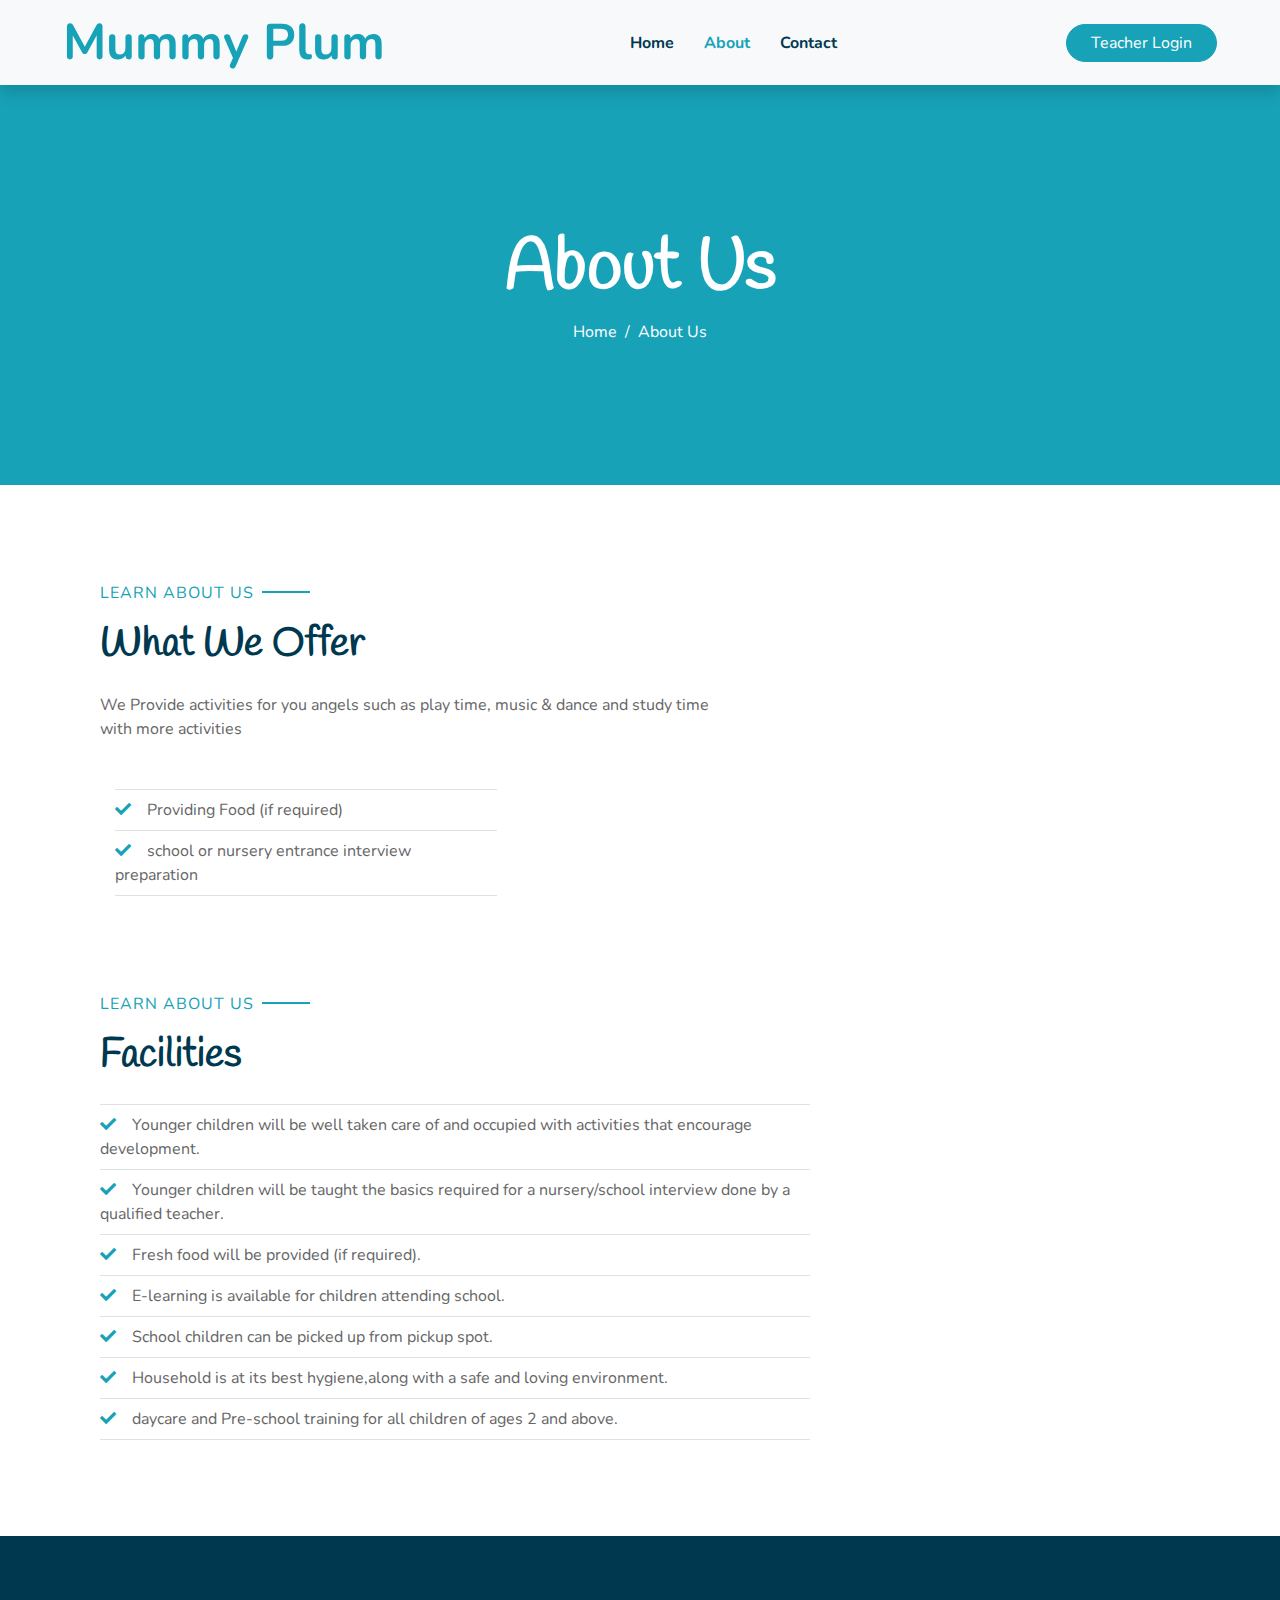
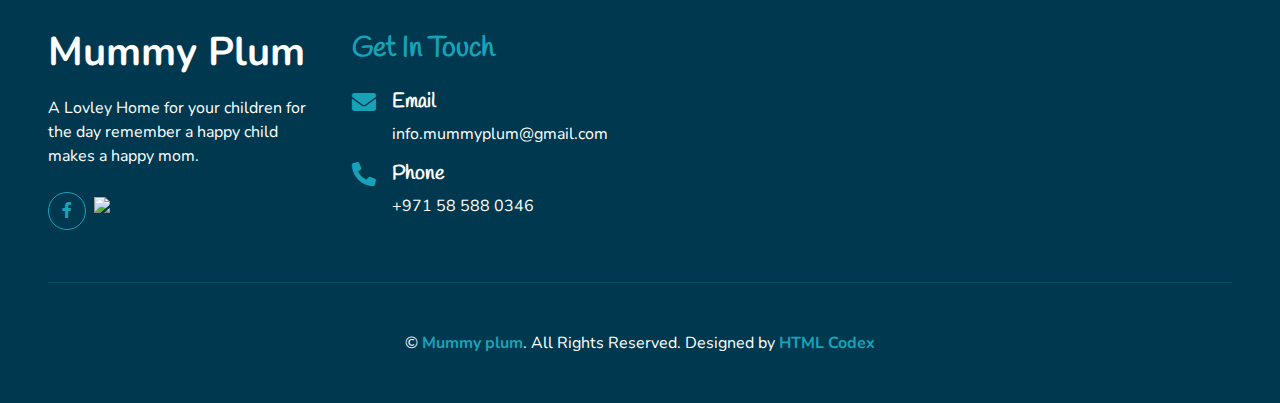
==== commit dce616aa: "donate" ====
--- a/about.html
+++ b/about.html
@@ -10,6 +10,17 @@
 
     <!-- Favicon -->
     <link href="img/favicon.ico" rel="icon">
+    <script async src="https://pagead2.googlesyndication.com/pagead/js/adsbygoogle.js?client=ca-pub-5085505464602337"
+     crossorigin="anonymous"></script>
+    <!-- Google tag (gtag.js) -->
+    <script async src="https://www.googletagmanager.com/gtag/js?id=G-MSSKJ3GMBH"></script>
+    <script>
+      window.dataLayer = window.dataLayer || [];
+      function gtag(){dataLayer.push(arguments);}
+      gtag('js', new Date());
+
+      gtag('config', 'G-MSSKJ3GMBH');
+    </script>
 
     <!-- Google Web Fonts -->
     <link rel="preconnect" href="https://fonts.gstatic.com">
@@ -327,6 +338,7 @@
                     <a class="btn btn-outline-primary rounded-circle text-center mr-2 px-0"
                         style="width: 38px; height: 38px;" href="#"><i class="fab fa-instagram"></i></a>
                     -->
+		<a class="suppoprt-me" href="https://www.buymeacoffee.com/mummyplum" target="_blank"><img src="https://img.buymeacoffee.com/button-api/?text=Buy me a Coffee&nbsp&emoji=&slug=marioduarte&button_colour=FF5F5F&font_colour=ffffff&font_family=Cookie&outline_colour=000000&coffee_colour=FFDD00"></a>
                 </div>
                 
             </div>
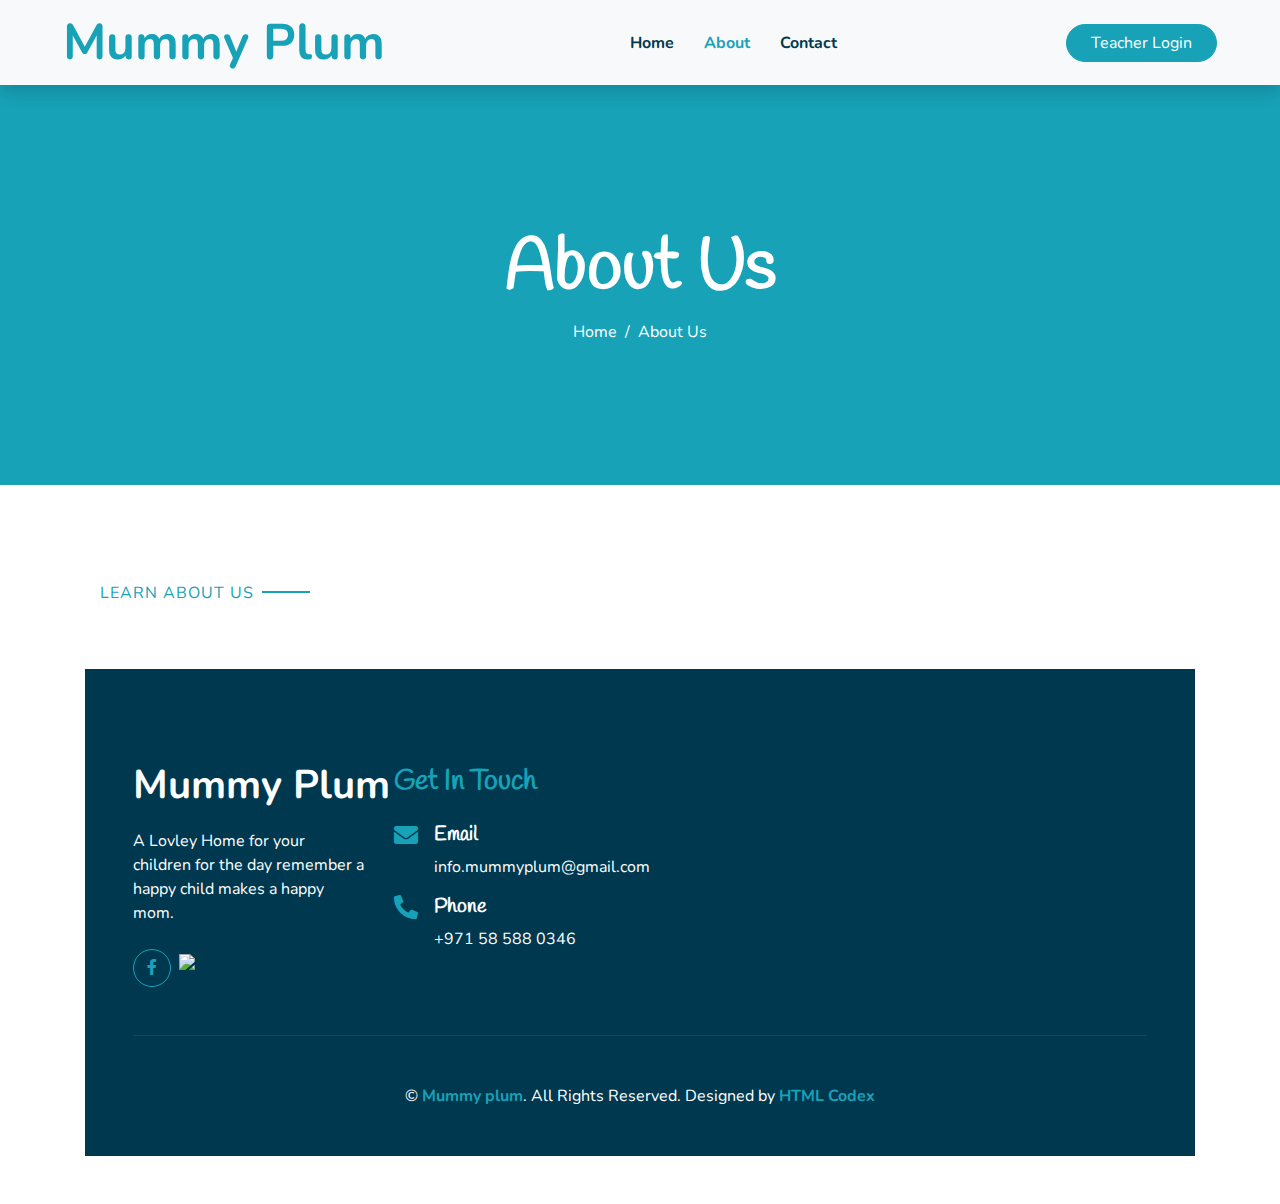
==== commit 9c2406e2: "updateabout" ====
--- a/about.html
+++ b/about.html
@@ -93,54 +93,6 @@
                 </div>
                 <div class="col-lg-7">
                     <p class="section-title pr-5"><span class="pr-2">Learn About Us</span></p>
-                    <h1 class="mb-4">What We Offer</h1>
-                    <p>We Provide activities for you angels such as play time, music & dance and study time with more activities</p>
-                    <div class="row pt-2 pb-4">
-<!--                        <div class="col-6 col-md-4">
-                        <img class="img-fluid rounded" src="img/about-2.jpg" alt="">
--->
-                        </div>
-                        <div class="col-6 col-md-8">
-                            <ul class="list-inline m-0">
-                                <li class="py-2 border-top border-bottom"><i class="fa fa-check text-primary mr-3"></i>Providing Food (if required)</li>
-                                <li class="py-2 border-bottom"><i class="fa fa-check text-primary mr-3"></i>school or nursery entrance interview preparation</li>
-                            </ul>
-                        </div>
-                    </div>
-                </div>
-            </div>
-        </div>
-    </div>
-    <div class="container-fluid py-5">
-        <div class="container">
-            <div class="row align-items-center">
-<!--              <div class="col-lg-5"> -->    
-<!--                    <img class="img-fluid rounded mb-5 mb-lg-0" src="img/about-1.jpg" alt=""> -->
-                </div>
-                <div class="col-lg-7">
-                    <p class="section-title pr-5"><span class="pr-2">Learn About Us</span></p>
-                    <h1 class="mb-4">Facilities</h1>
-            <!---        <div class="row pt-2 pb-4">
-            -->
-                <!--                        <div class="col-6 col-md-4">
-                        <img class="img-fluid rounded" src="img/about-2.jpg" alt="">
--->
-                        </div>
-                        <div class="col-6 col-md-8">
-                            <ul class="list-inline m-0">
-                                <li class="py-2 border-top border-bottom"><i class="fa fa-check text-primary mr-3"></i>Younger children will be well taken care of and occupied with activities that encourage development.</li>
-                                <li class="py-2 border-bottom"><i class="fa fa-check text-primary mr-3"></i>Younger children will be taught the basics required for a nursery/school interview done by a qualified teacher.</li>
-                                <li class="py-2 border-bottom"><i class="fa fa-check text-primary mr-3"></i>Fresh food will be provided (if required).</li>
-                                <li class="py-2 border-bottom"><i class="fa fa-check text-primary mr-3"></i>E-learning is available for children attending school.</li>
-                                <li class="py-2 border-bottom"><i class="fa fa-check text-primary mr-3"></i>School children can be picked up from pickup spot.</li>
-                                <li class="py-2 border-bottom"><i class="fa fa-check text-primary mr-3"></i>Household is at its best hygiene,along with a safe and loving environment.</li>
-                                <li class="py-2 border-bottom"><i class="fa fa-check text-primary mr-3"></i>daycare and Pre-school training for all children of ages 2 and above.</li>
-                            </ul>
-                        </div>
-                    </div>
-                </div>
-            </div>
-        </div>
     </div>   
 
     <!--  About Start
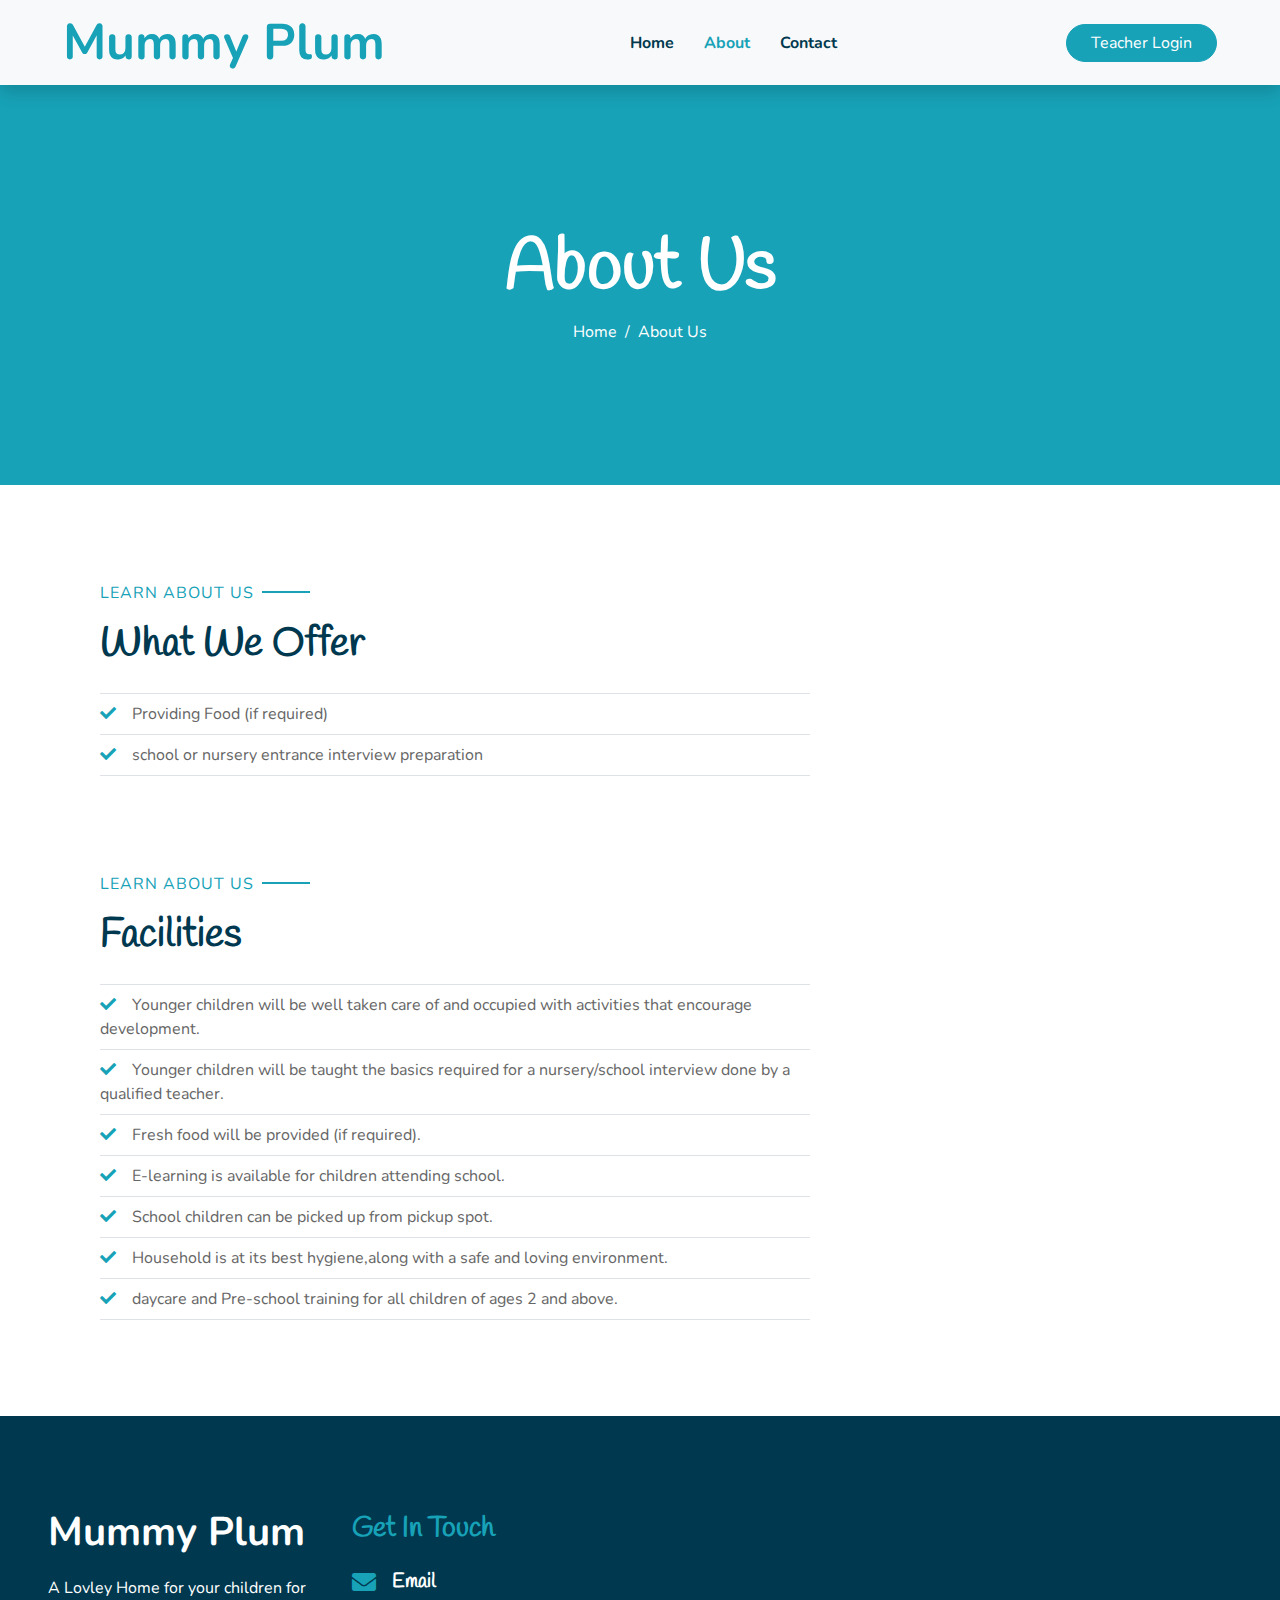
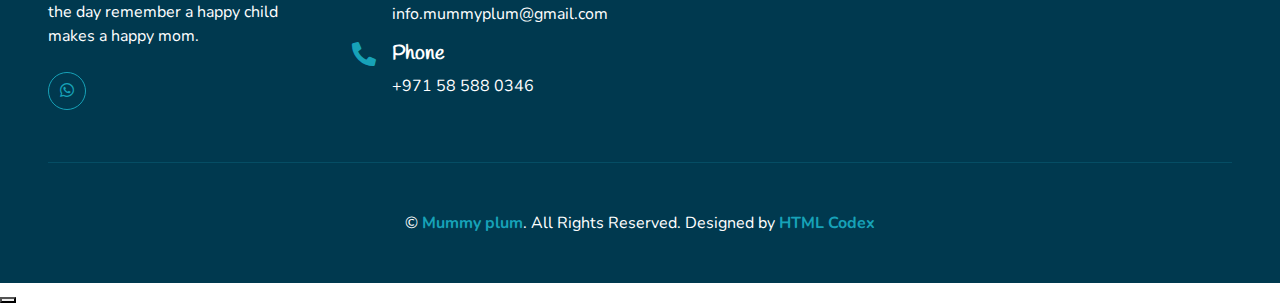
==== commit 2bc5aa68: "update about.html" ====
--- a/about.html
+++ b/about.html
@@ -10,17 +10,6 @@
 
     <!-- Favicon -->
     <link href="img/favicon.ico" rel="icon">
-    <script async src="https://pagead2.googlesyndication.com/pagead/js/adsbygoogle.js?client=ca-pub-5085505464602337"
-     crossorigin="anonymous"></script>
-    <!-- Google tag (gtag.js) -->
-    <script async src="https://www.googletagmanager.com/gtag/js?id=G-MSSKJ3GMBH"></script>
-    <script>
-      window.dataLayer = window.dataLayer || [];
-      function gtag(){dataLayer.push(arguments);}
-      gtag('js', new Date());
-
-      gtag('config', 'G-MSSKJ3GMBH');
-    </script>
 
     <!-- Google Web Fonts -->
     <link rel="preconnect" href="https://fonts.gstatic.com">
@@ -44,7 +33,7 @@
     <!-- Navbar Start -->
     <div class="container-fluid bg-light position-relative shadow">
         <nav class="navbar navbar-expand-lg bg-light navbar-light py-3 py-lg-0 px-0 px-lg-5">
-            <a href="index.html" class="navbar-brand font-weight-bold text-secondary" style="font-size: 50px;">
+            <a href="" class="navbar-brand font-weight-bold text-secondary" style="font-size: 50px;">
                 <span class="text-primary">Mummy Plum</span>
             </a>
             <button type="button" class="navbar-toggler" data-toggle="collapse" data-target="#navbarCollapse">
@@ -93,6 +82,53 @@
                 </div>
                 <div class="col-lg-7">
                     <p class="section-title pr-5"><span class="pr-2">Learn About Us</span></p>
+                    <h1 class="mb-4">What We Offer</h1>
+                    
+<!--                        <div class="col-6 col-md-4">
+                        <img class="img-fluid rounded" src="img/about-2.jpg" alt="">
+-->
+                        </div>
+                        <div class="col-6 col-md-8">
+                            <ul class="list-inline m-0">
+                                <li class="py-2 border-top border-bottom"><i class="fa fa-check text-primary mr-3"></i>Providing Food (if required)</li>
+                                <li class="py-2 border-bottom"><i class="fa fa-check text-primary mr-3"></i>school or nursery entrance interview preparation</li>
+                            </ul>
+                        </div>
+                    </div>
+                </div>
+            </div>
+        </div>
+    </div>
+    <div class="container-fluid py-5">
+        <div class="container">
+            <div class="row align-items-center">
+<!--              <div class="col-lg-5"> -->    
+<!--                    <img class="img-fluid rounded mb-5 mb-lg-0" src="img/about-1.jpg" alt=""> -->
+                </div>
+                <div class="col-lg-7">
+                    <p class="section-title pr-5"><span class="pr-2">Learn About Us</span></p>
+                    <h1 class="mb-4">Facilities</h1>
+            <!---        <div class="row pt-2 pb-4">
+            -->
+                <!--                        <div class="col-6 col-md-4">
+                        <img class="img-fluid rounded" src="img/about-2.jpg" alt="">
+-->
+                        </div>
+                        <div class="col-6 col-md-8">
+                            <ul class="list-inline m-0">
+                                <li class="py-2 border-top border-bottom"><i class="fa fa-check text-primary mr-3"></i>Younger children will be well taken care of and occupied with activities that encourage development.</li>
+                                <li class="py-2 border-bottom"><i class="fa fa-check text-primary mr-3"></i>Younger children will be taught the basics required for a nursery/school interview done by a qualified teacher.</li>
+                                <li class="py-2 border-bottom"><i class="fa fa-check text-primary mr-3"></i>Fresh food will be provided (if required).</li>
+                                <li class="py-2 border-bottom"><i class="fa fa-check text-primary mr-3"></i>E-learning is available for children attending school.</li>
+                                <li class="py-2 border-bottom"><i class="fa fa-check text-primary mr-3"></i>School children can be picked up from pickup spot.</li>
+                                <li class="py-2 border-bottom"><i class="fa fa-check text-primary mr-3"></i>Household is at its best hygiene,along with a safe and loving environment.</li>
+                                <li class="py-2 border-bottom"><i class="fa fa-check text-primary mr-3"></i>daycare and Pre-school training for all children of ages 2 and above.</li>
+                            </ul>
+                        </div>
+                    </div>
+                </div>
+            </div>
+        </div>
     </div>   
 
     <!--  About Start
@@ -282,7 +318,7 @@
                 <div class="d-flex justify-content-start mt-4">
 
                     <a class="btn btn-outline-primary rounded-circle text-center mr-2 px-0"
-                        style="width: 38px; height: 38px;" href="https://www.facebook.com/mummyplumdp.ae"><i class="fab fa-facebook-f"></i></a>
+                        style="width: 38px; height: 38px;" href="https://www.facebook.com/mummyplumdp.ae"><i class="fab fa-whatsapp"></i></a>
         <!--              <a class="btn btn-outline-primary rounded-circle text-center mr-2 px-0"
                         style="width: 38px; height: 38px;" href="#"><i class="fab fa-facebook-f"></i></a>
                     <a class="btn btn-outline-primary rounded-circle text-center mr-2 px-0"
@@ -290,7 +326,6 @@
                     <a class="btn btn-outline-primary rounded-circle text-center mr-2 px-0"
                         style="width: 38px; height: 38px;" href="#"><i class="fab fa-instagram"></i></a>
                     -->
-		<a class="suppoprt-me" href="https://www.buymeacoffee.com/mummyplum" target="_blank"><img src="https://img.buymeacoffee.com/button-api/?text=Buy me a Coffee&nbsp&emoji=&slug=marioduarte&button_colour=FF5F5F&font_colour=ffffff&font_family=Cookie&outline_colour=000000&coffee_colour=FFDD00"></a>
                 </div>
                 
             </div>
@@ -359,7 +394,8 @@
 
 
     <!-- Back to Top -->
-    <a href="#" class="btn btn-primary p-3 back-to-top"><i class="fa fa-angle-double-up"></i></a>
+    <!--<a href="#" class="btn btn-primary p-3 back-to-top"><i class="fa fa-angle-double-up"></i></a> -->
+    <button data-toggle="modal" onclick="floatButtonClicked()" data-target=".your-modal"></button>
 
 
     <!-- JavaScript Libraries -->
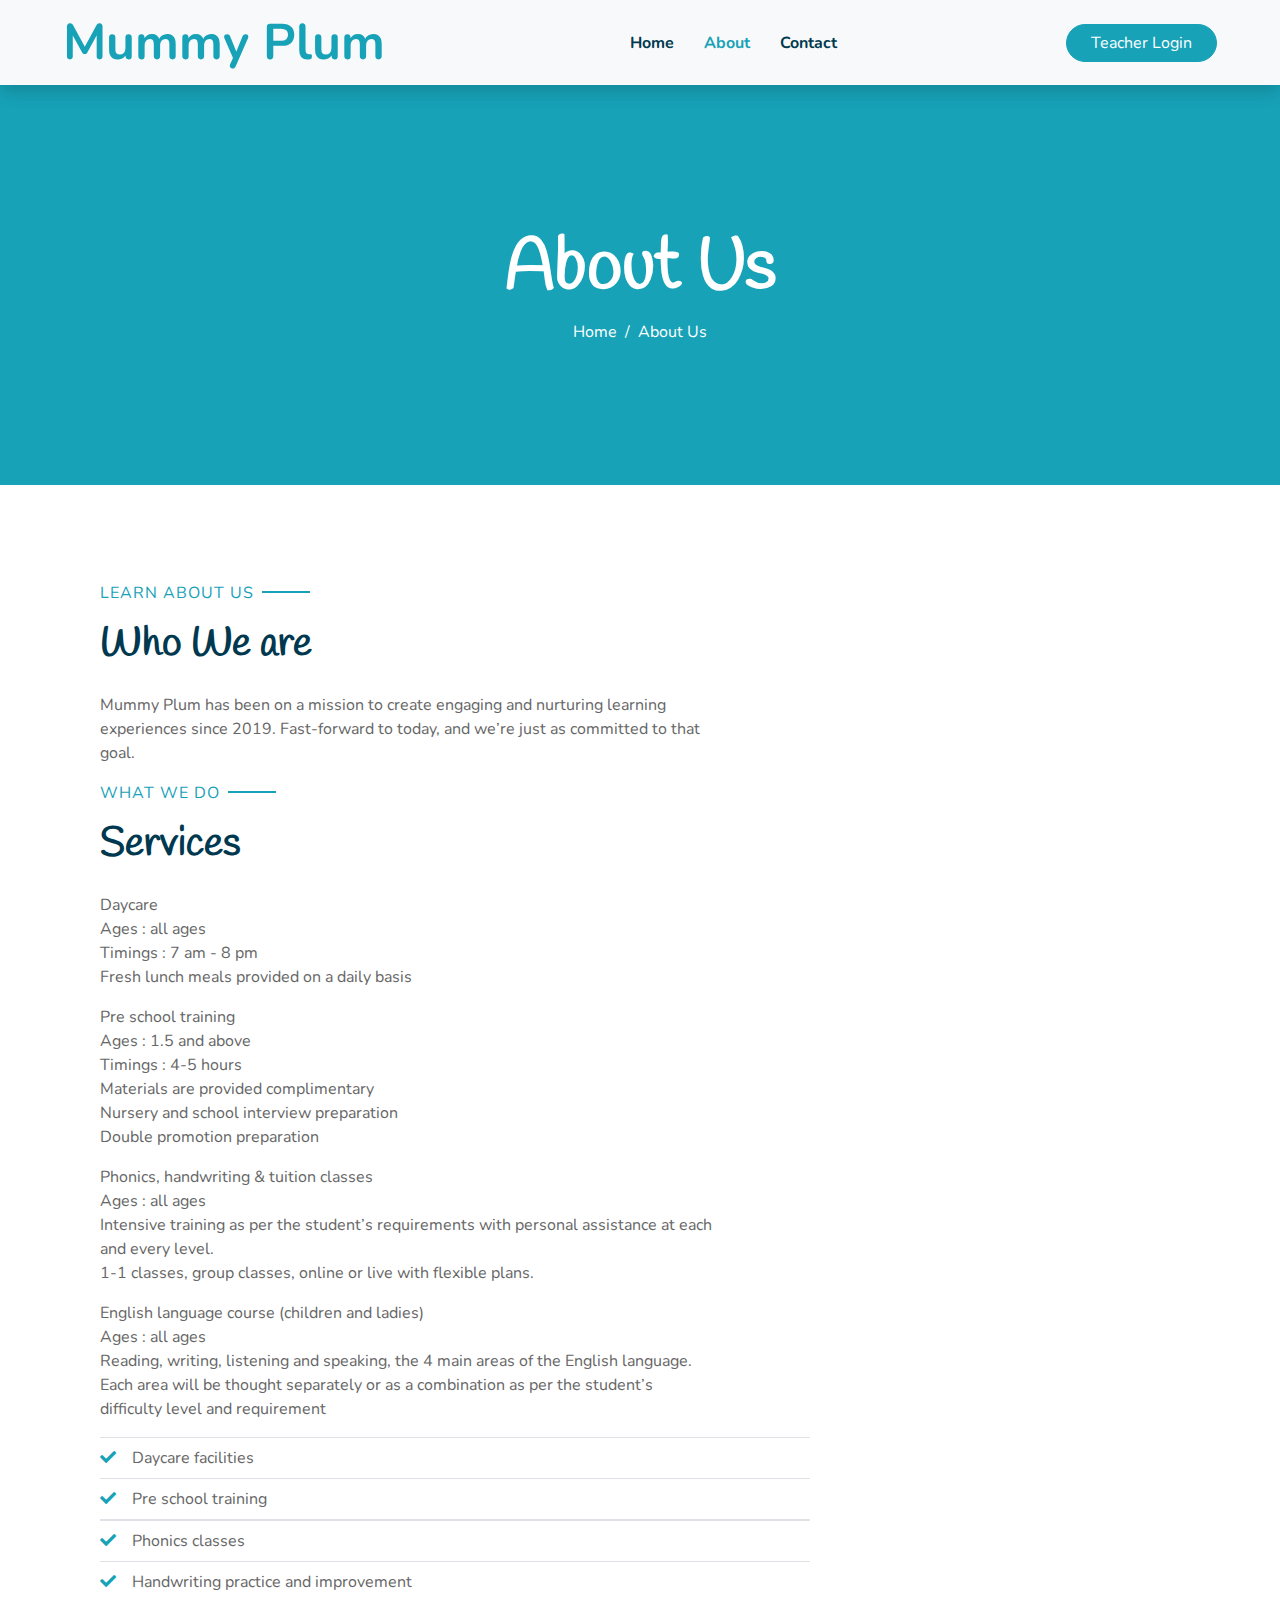
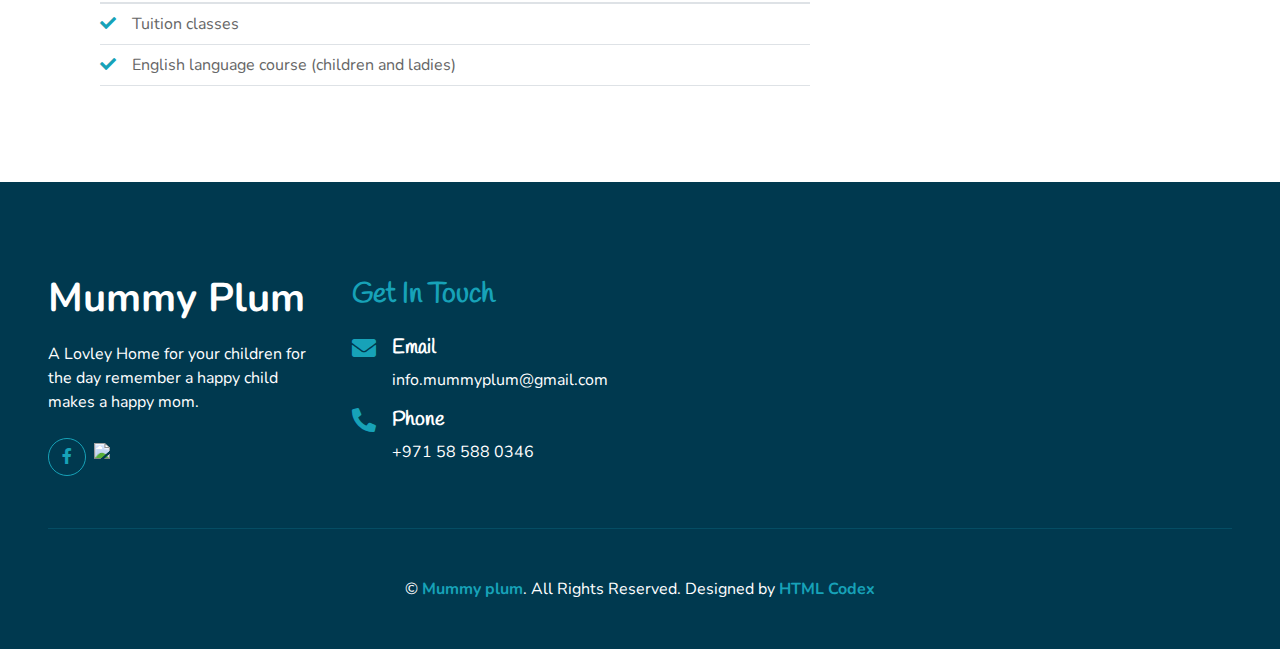
==== commit c11826dd: "copy delete" ====
--- a/about.html
+++ b/about.html
@@ -82,16 +82,29 @@
                 </div>
                 <div class="col-lg-7">
                     <p class="section-title pr-5"><span class="pr-2">Learn About Us</span></p>
-                    <h1 class="mb-4">What We Offer</h1>
-                    
+                    <h1 class="mb-4">Who We are</h1>
+                    <p>Mummy Plum has been on a mission to create engaging and nurturing learning experiences since 2019. Fast-forward to today, and we’re just as committed to that goal.</p>
 <!--                        <div class="col-6 col-md-4">
-                        <img class="img-fluid rounded" src="img/about-2.jpg" alt="">
--->
+                        <img class="img-fluid rounded" src="img/about-2.jpg" alt=""> -->
+                </div>
+                <div class="col-lg-7">
+                    <p class="section-title pr-5"><span class="pr-2">What we do</span></p>
+                    <h1 class="mb-4">Services</h1>
+                    <p>Daycare <br> Ages : all ages <br/>Timings : 7 am - 8 pm<br> Fresh lunch meals provided on a daily basis</p>
+                    <p>Pre school training <br> Ages : 1.5 and above <br>Timings : 4-5 hours <br> Materials are provided complimentary<br> Nursery and school interview preparation<br>Double promotion preparation</p>
+                    <p>Phonics, handwriting & tuition classes<br>Ages : all ages<br>Intensive training as per the student’s requirements with personal assistance at each and every level. <br>1-1 classes, group classes, online or live with flexible plans.</p>
+                    <p>English language course (children and ladies)<br>Ages : all ages<br>Reading, writing, listening and speaking, the 4 main areas of the English language.<br>Each area will be thought separately or as a combination as per the student’s difficulty level and requirement</p>
+<!--                        <div class="col-6 col-md-4">
+                        <img class="img-fluid rounded" src="img/about-2.jpg" alt=""> -->
                         </div>
                         <div class="col-6 col-md-8">
                             <ul class="list-inline m-0">
-                                <li class="py-2 border-top border-bottom"><i class="fa fa-check text-primary mr-3"></i>Providing Food (if required)</li>
-                                <li class="py-2 border-bottom"><i class="fa fa-check text-primary mr-3"></i>school or nursery entrance interview preparation</li>
+                                <li class="py-2 border-top border-bottom"><i class="fa fa-check text-primary mr-3"></i>Daycare facilities</li>
+                                <li class="py-2 border-bottom"><i class="fa fa-check text-primary mr-3"></i>Pre school training</li>
+                                <li class="py-2 border-top border-bottom"><i class="fa fa-check text-primary mr-3"></i>Phonics classes</li>
+                                <li class="py-2 border-bottom"><i class="fa fa-check text-primary mr-3"></i>Handwriting practice and improvement</li>
+                                <li class="py-2 border-top border-bottom"><i class="fa fa-check text-primary mr-3"></i>Tuition classes</li>
+                                <li class="py-2 border-bottom"><i class="fa fa-check text-primary mr-3"></i>English language course (children and ladies)</li>
                             </ul>
                         </div>
                     </div>
@@ -99,37 +112,6 @@
             </div>
         </div>
     </div>
-    <div class="container-fluid py-5">
-        <div class="container">
-            <div class="row align-items-center">
-<!--              <div class="col-lg-5"> -->    
-<!--                    <img class="img-fluid rounded mb-5 mb-lg-0" src="img/about-1.jpg" alt=""> -->
-                </div>
-                <div class="col-lg-7">
-                    <p class="section-title pr-5"><span class="pr-2">Learn About Us</span></p>
-                    <h1 class="mb-4">Facilities</h1>
-            <!---        <div class="row pt-2 pb-4">
-            -->
-                <!--                        <div class="col-6 col-md-4">
-                        <img class="img-fluid rounded" src="img/about-2.jpg" alt="">
--->
-                        </div>
-                        <div class="col-6 col-md-8">
-                            <ul class="list-inline m-0">
-                                <li class="py-2 border-top border-bottom"><i class="fa fa-check text-primary mr-3"></i>Younger children will be well taken care of and occupied with activities that encourage development.</li>
-                                <li class="py-2 border-bottom"><i class="fa fa-check text-primary mr-3"></i>Younger children will be taught the basics required for a nursery/school interview done by a qualified teacher.</li>
-                                <li class="py-2 border-bottom"><i class="fa fa-check text-primary mr-3"></i>Fresh food will be provided (if required).</li>
-                                <li class="py-2 border-bottom"><i class="fa fa-check text-primary mr-3"></i>E-learning is available for children attending school.</li>
-                                <li class="py-2 border-bottom"><i class="fa fa-check text-primary mr-3"></i>School children can be picked up from pickup spot.</li>
-                                <li class="py-2 border-bottom"><i class="fa fa-check text-primary mr-3"></i>Household is at its best hygiene,along with a safe and loving environment.</li>
-                                <li class="py-2 border-bottom"><i class="fa fa-check text-primary mr-3"></i>daycare and Pre-school training for all children of ages 2 and above.</li>
-                            </ul>
-                        </div>
-                    </div>
-                </div>
-            </div>
-        </div>
-    </div>   
 
     <!--  About Start
     <div class="container-fluid py-5">
@@ -318,7 +300,7 @@
                 <div class="d-flex justify-content-start mt-4">
 
                     <a class="btn btn-outline-primary rounded-circle text-center mr-2 px-0"
-                        style="width: 38px; height: 38px;" href="https://www.facebook.com/mummyplumdp.ae"><i class="fab fa-whatsapp"></i></a>
+                        style="width: 38px; height: 38px;" href="https://www.facebook.com/mummyplumdp.ae"><i class="fab fa-facebook-f"></i></a>
         <!--              <a class="btn btn-outline-primary rounded-circle text-center mr-2 px-0"
                         style="width: 38px; height: 38px;" href="#"><i class="fab fa-facebook-f"></i></a>
                     <a class="btn btn-outline-primary rounded-circle text-center mr-2 px-0"
@@ -326,6 +308,7 @@
                     <a class="btn btn-outline-primary rounded-circle text-center mr-2 px-0"
                         style="width: 38px; height: 38px;" href="#"><i class="fab fa-instagram"></i></a>
                     -->
+                    <a class="suppoprt-me" href="https://www.buymeacoffee.com/mummyplum" target="_blank"><img src="https://img.buymeacoffee.com/button-api/?text=Buy me a Coffee&nbsp&emoji=&slug=marioduarte&button_colour=FF5F5F&font_colour=ffffff&font_family=Cookie&outline_colour=000000&coffee_colour=FFDD00"></a>
                 </div>
                 
             </div>
@@ -395,7 +378,7 @@
 
     <!-- Back to Top -->
     <!--<a href="#" class="btn btn-primary p-3 back-to-top"><i class="fa fa-angle-double-up"></i></a> -->
-    <button data-toggle="modal" onclick="floatButtonClicked()" data-target=".your-modal"></button>
+    <a href="#" class="btn btn-primary p-3 back-to-top"><i class="fa fa-angle-double-up"></i></a>
 
 
     <!-- JavaScript Libraries -->
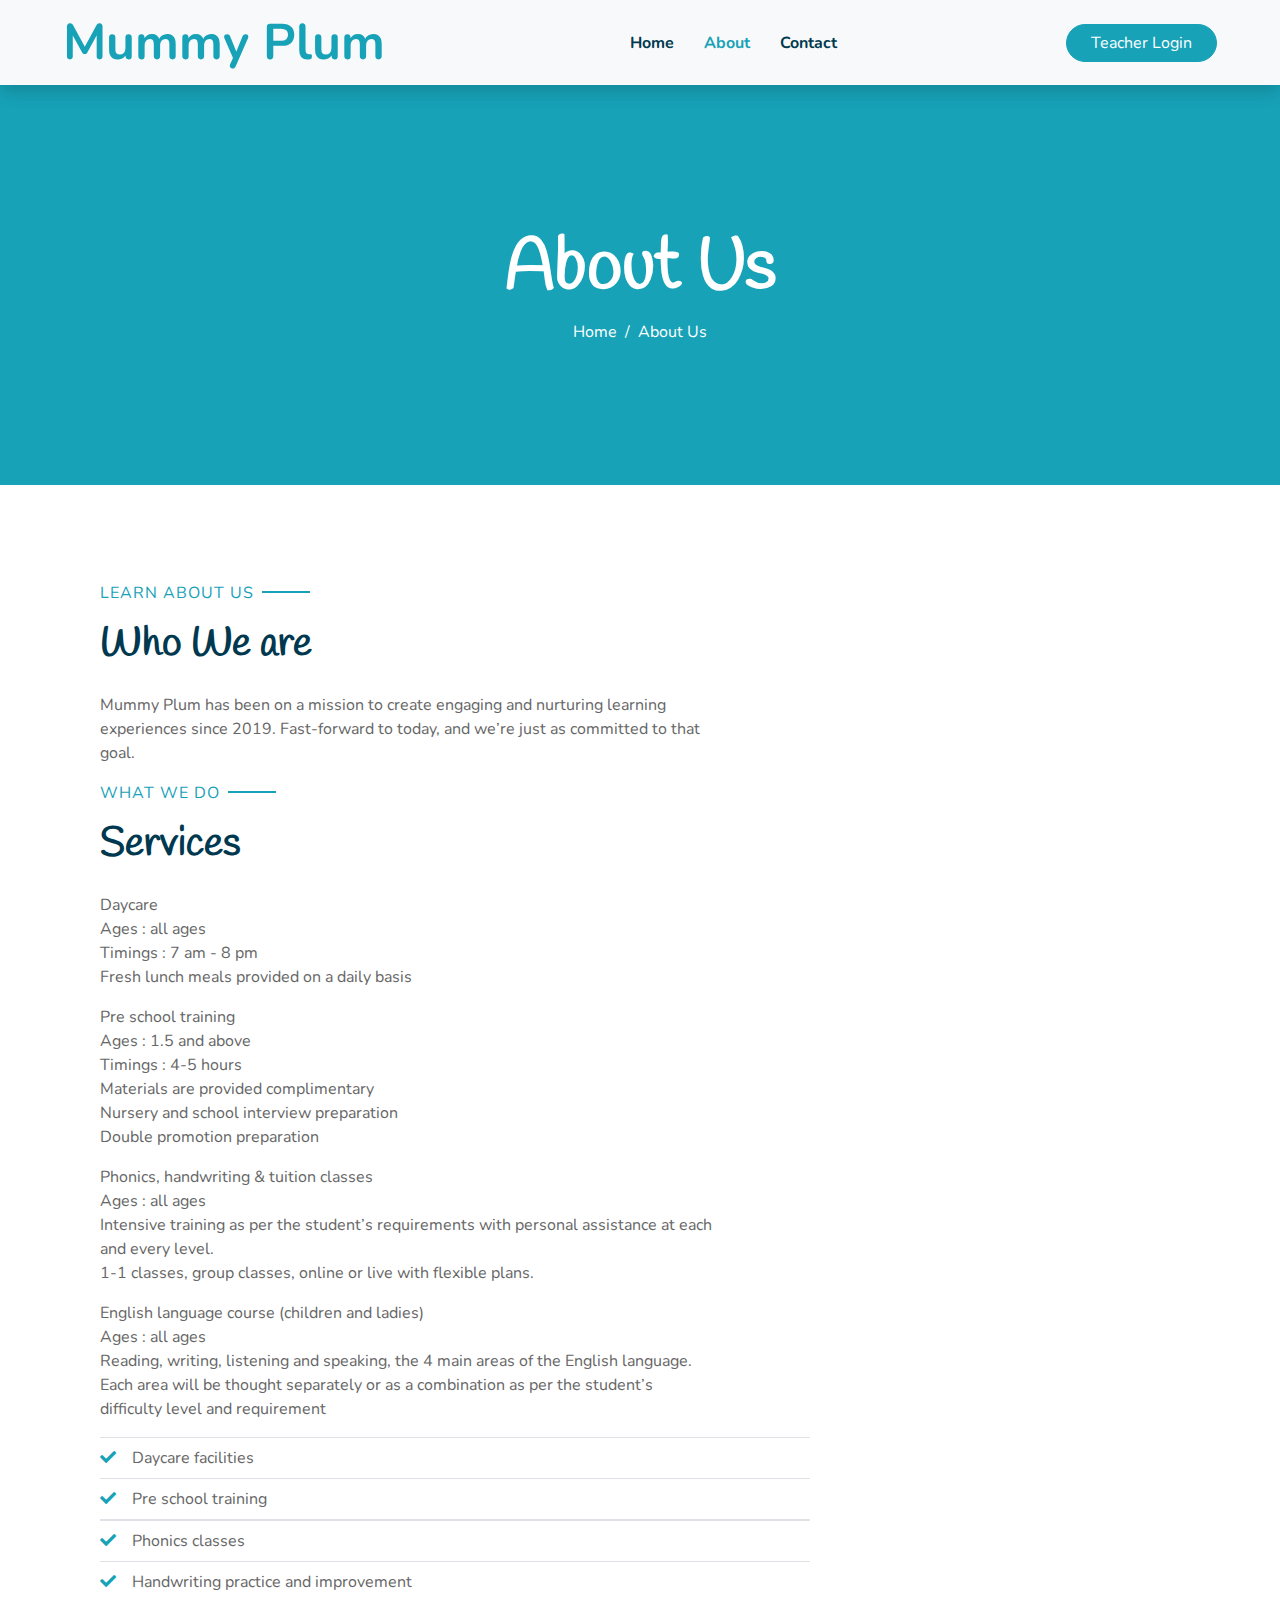
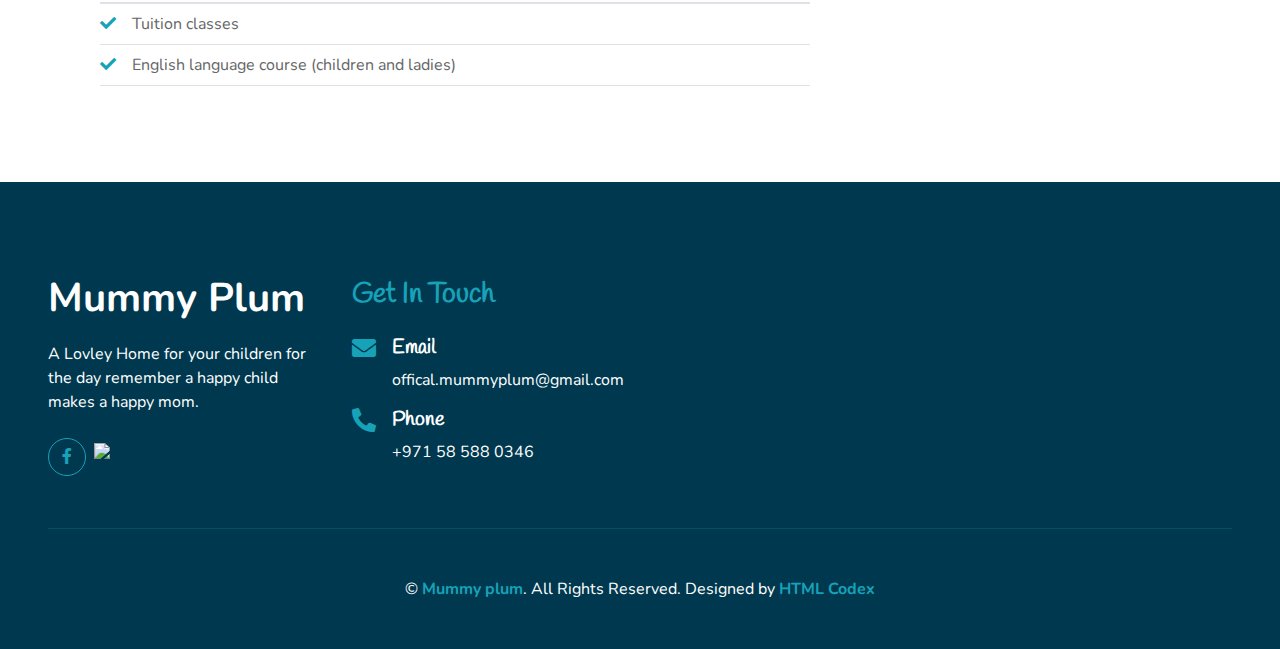
==== commit 59273ad1: "Update about.html" ====
--- a/about.html
+++ b/about.html
@@ -27,6 +27,7 @@
 
     <!-- Customized Bootstrap Stylesheet -->
     <link href="css/style.css" rel="stylesheet">
+    <link rel="website icon" type="jpg" href="img/1.jpg">
 </head>
 
 <body>
@@ -308,7 +309,7 @@
                     <a class="btn btn-outline-primary rounded-circle text-center mr-2 px-0"
                         style="width: 38px; height: 38px;" href="#"><i class="fab fa-instagram"></i></a>
                     -->
-                    <a class="suppoprt-me" href="https://www.buymeacoffee.com/mummyplum" target="_blank"><img src="https://img.buymeacoffee.com/button-api/?text=Buy me a Coffee&nbsp&emoji=&slug=marioduarte&button_colour=FF5F5F&font_colour=ffffff&font_family=Cookie&outline_colour=000000&coffee_colour=FFDD00"></a>
+                    <a class="suppoprt-me" href="https://www.buymeacoffee.com/off.mummyplum" target="_blank"><img src="https://img.buymeacoffee.com/button-api/?text=Buy me a Coffee&nbsp&emoji=&slug=marioduarte&button_colour=FF5F5F&font_colour=ffffff&font_family=Cookie&outline_colour=000000&coffee_colour=FFDD00"></a>
                 </div>
                 
             </div>
@@ -326,7 +327,7 @@
                     <h4 class="fa fa-envelope text-primary"></h4>
                     <div class="pl-3">
                         <h5 class="text-white">Email</h5>
-                        <p>info.mummyplum@gmail.com</p>
+                        <p>offical.mummyplum@gmail.com</p>
                     </div>
                 </div>
                 <div class="d-flex">
